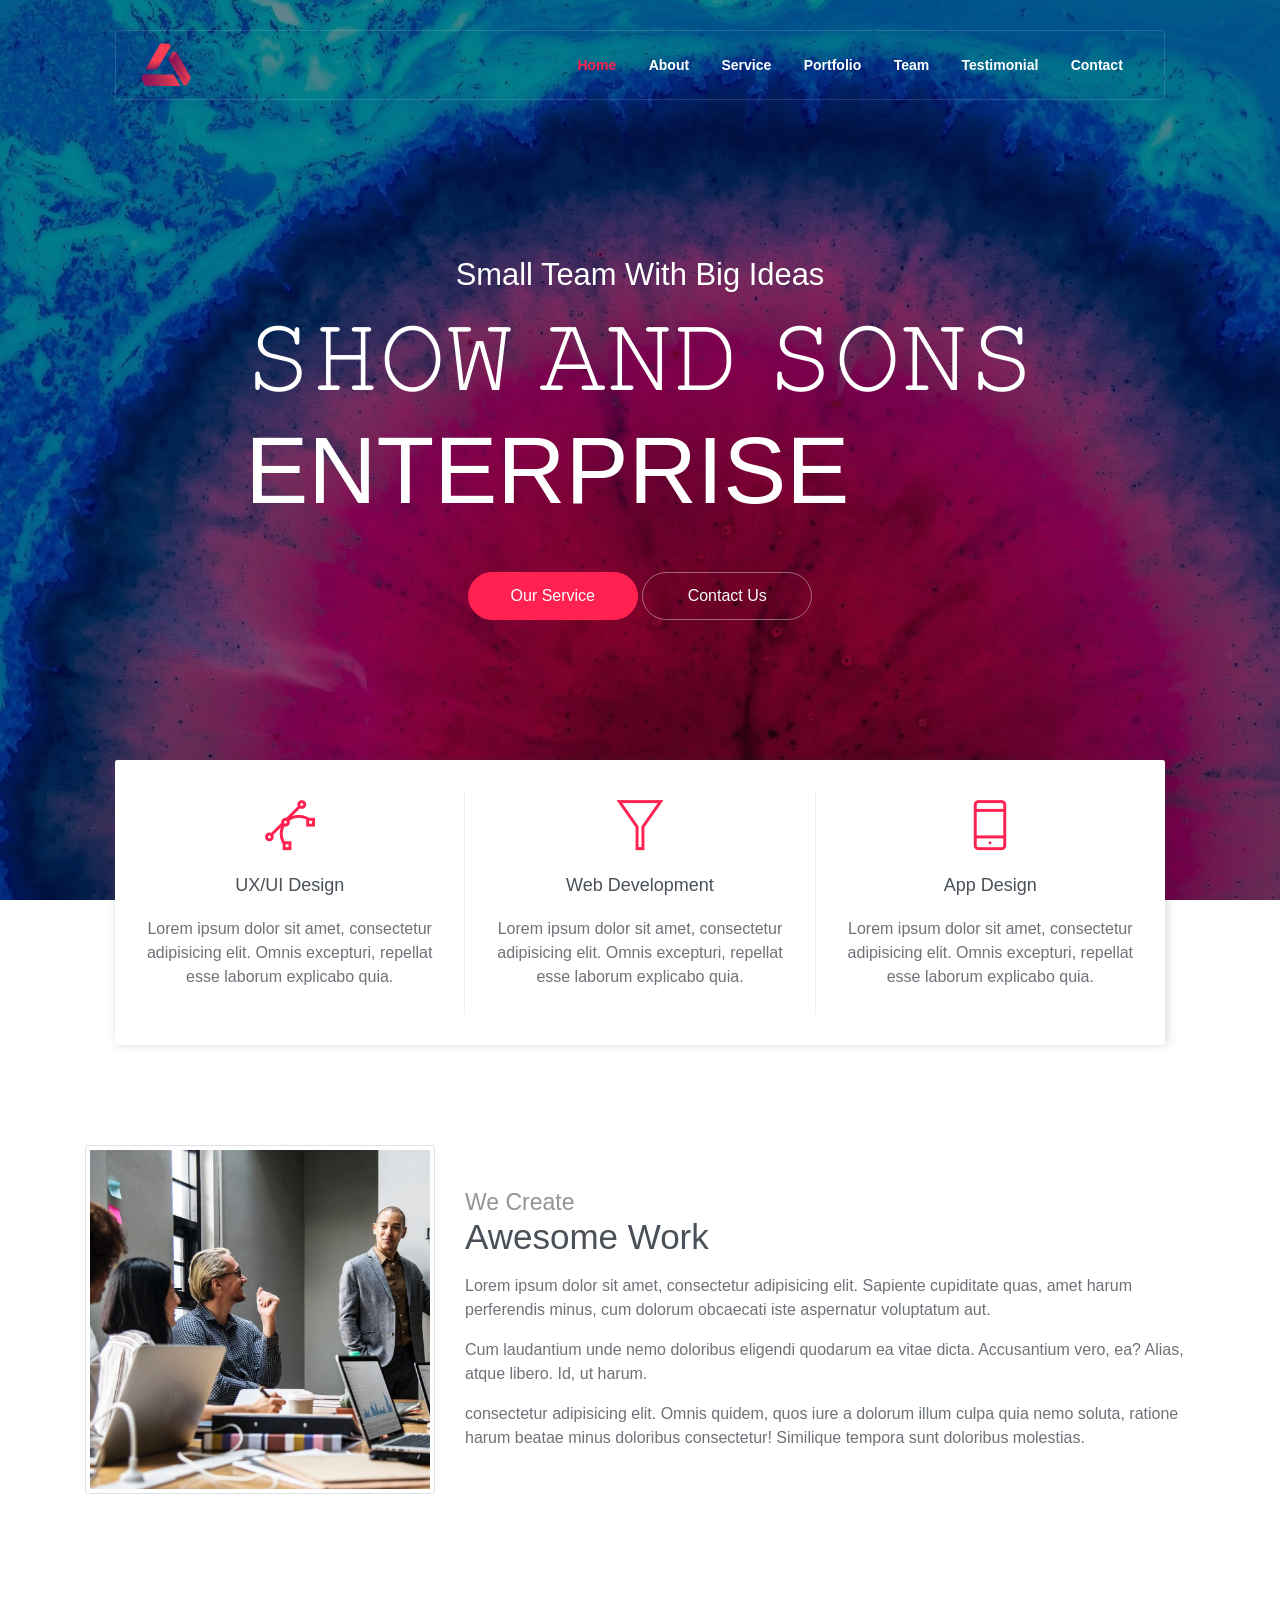
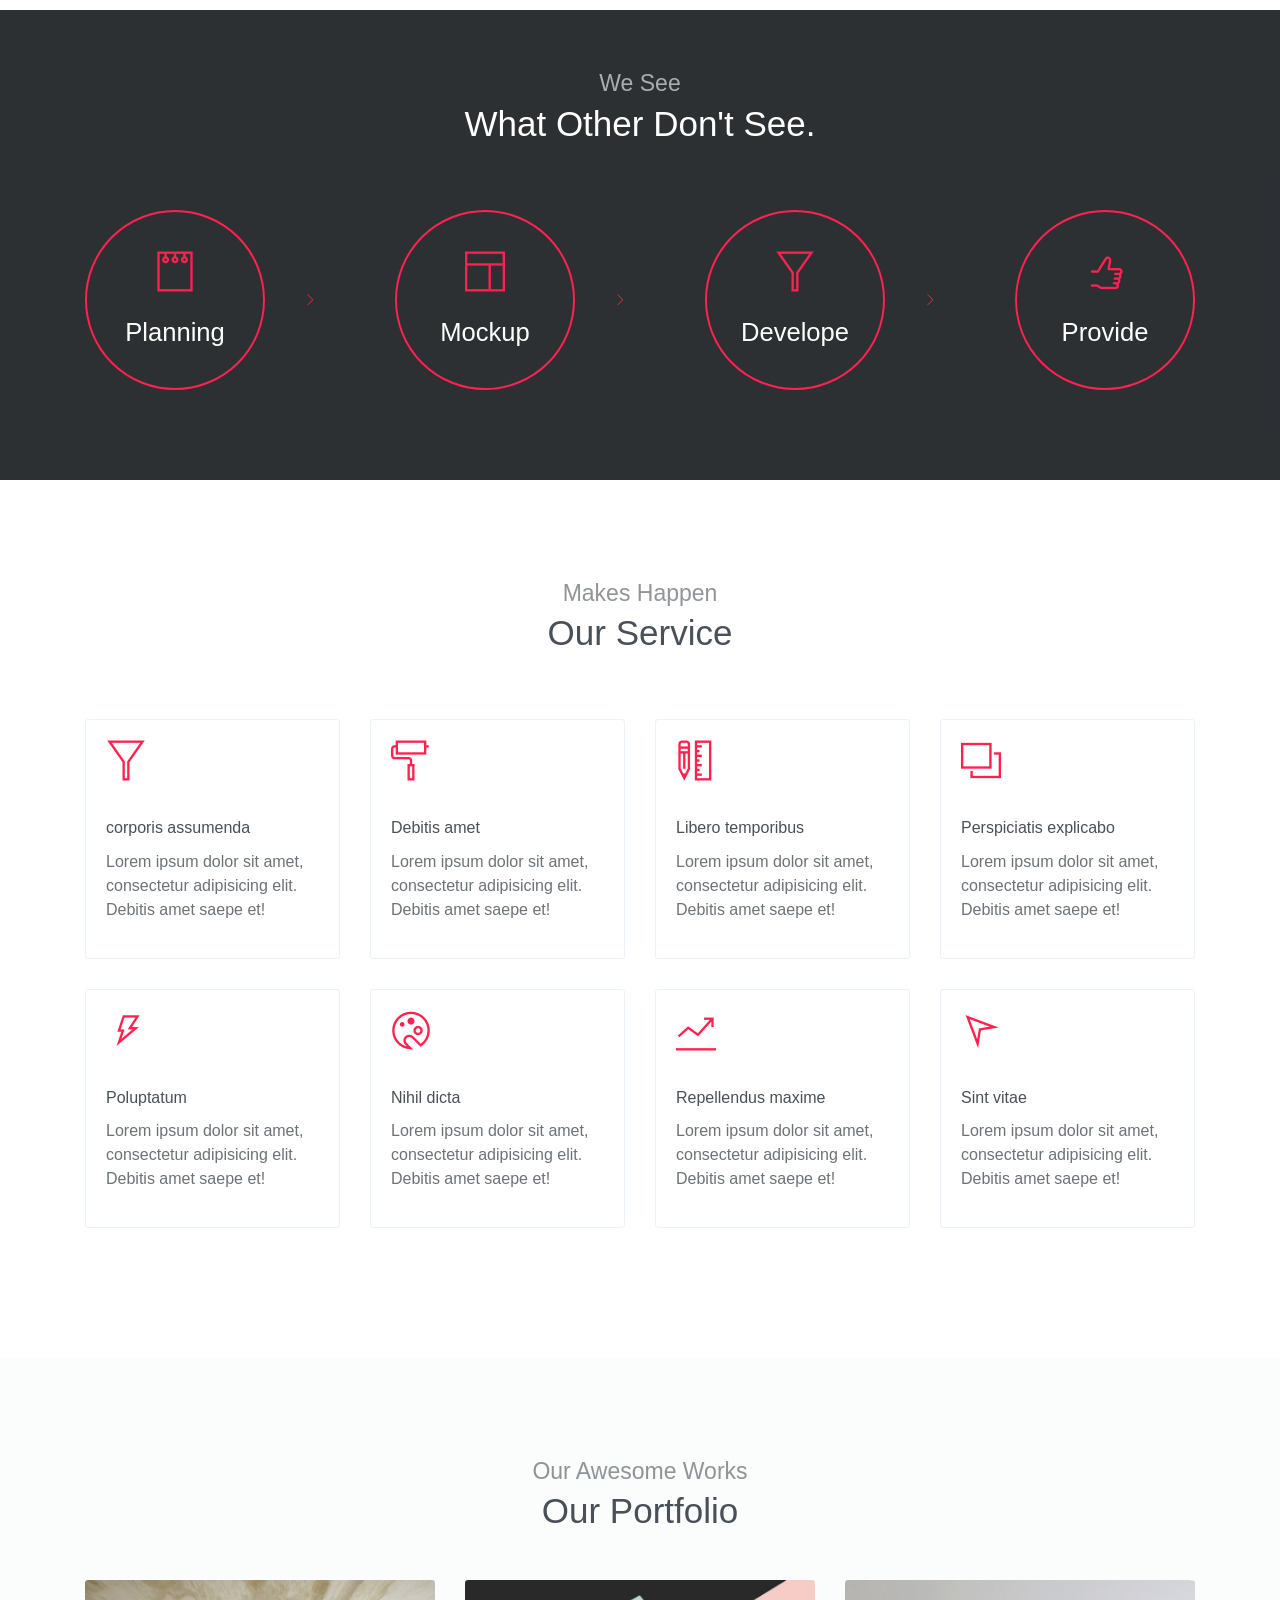
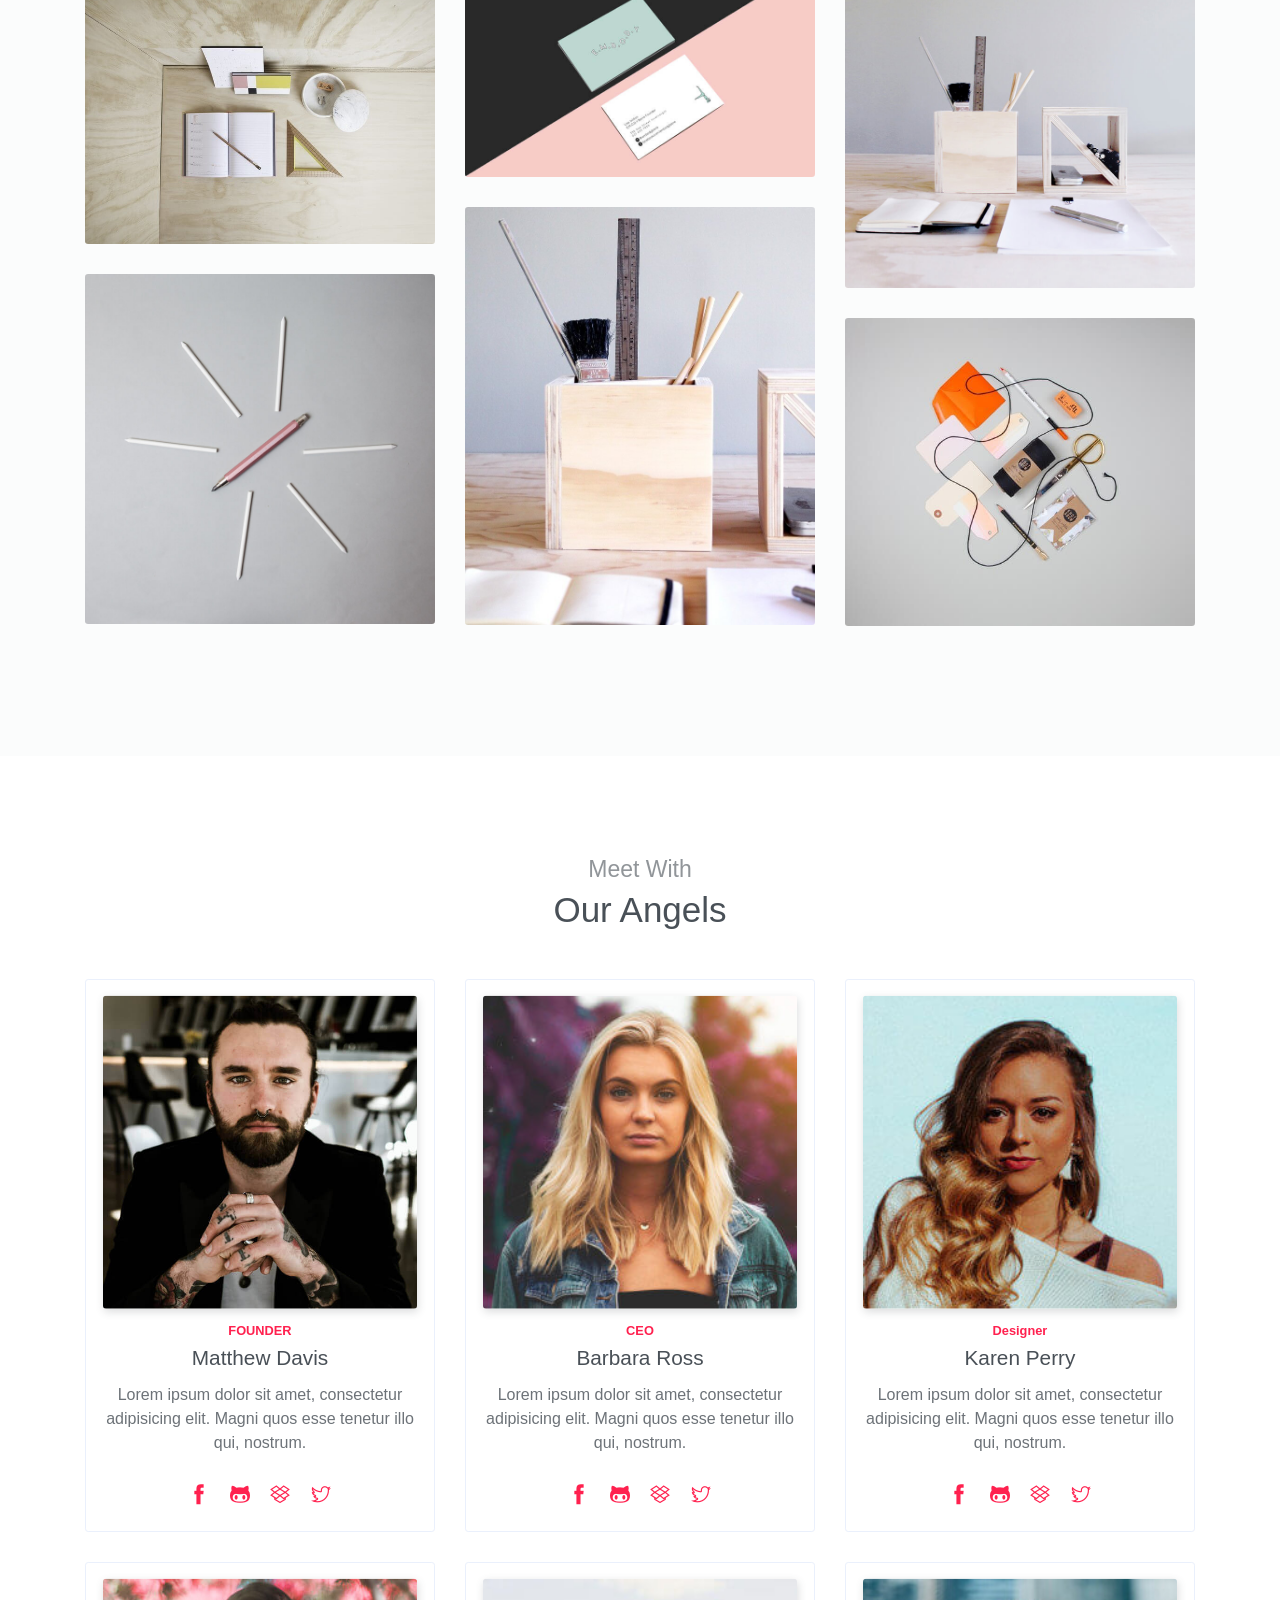
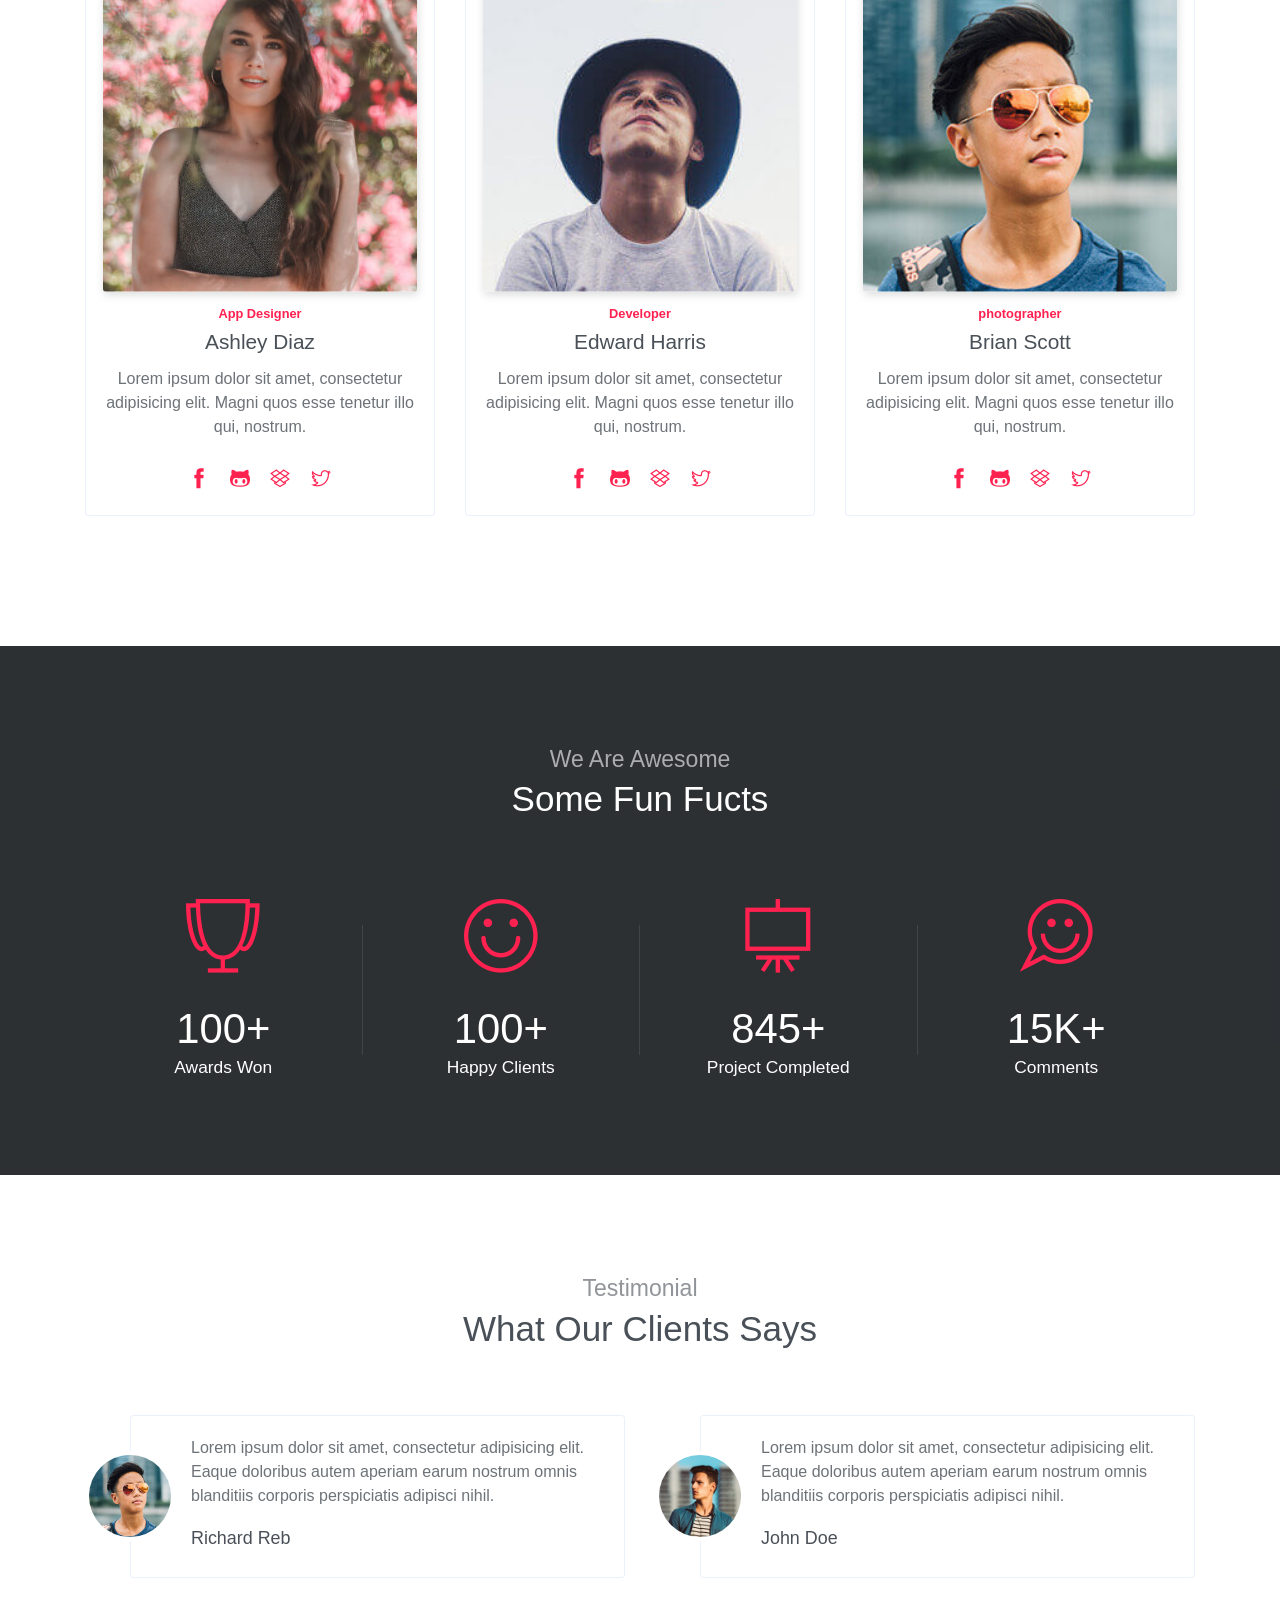
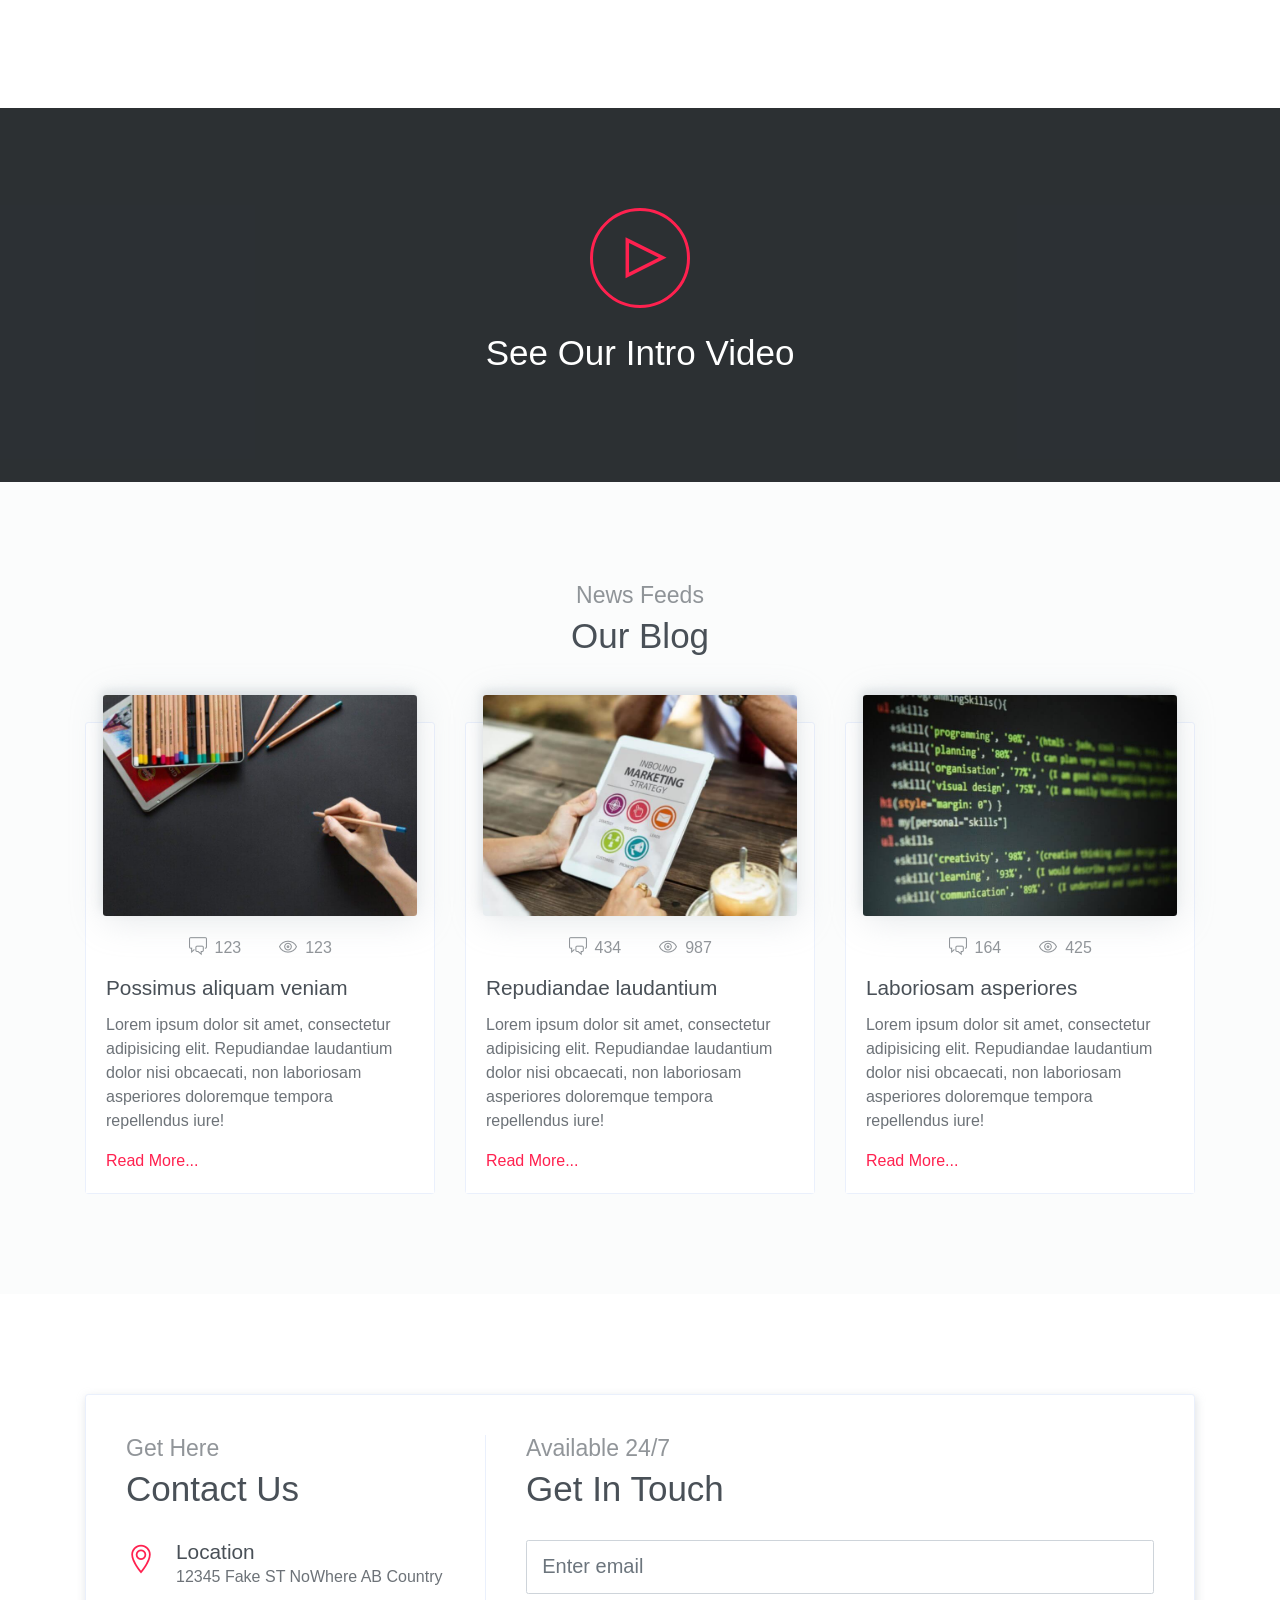
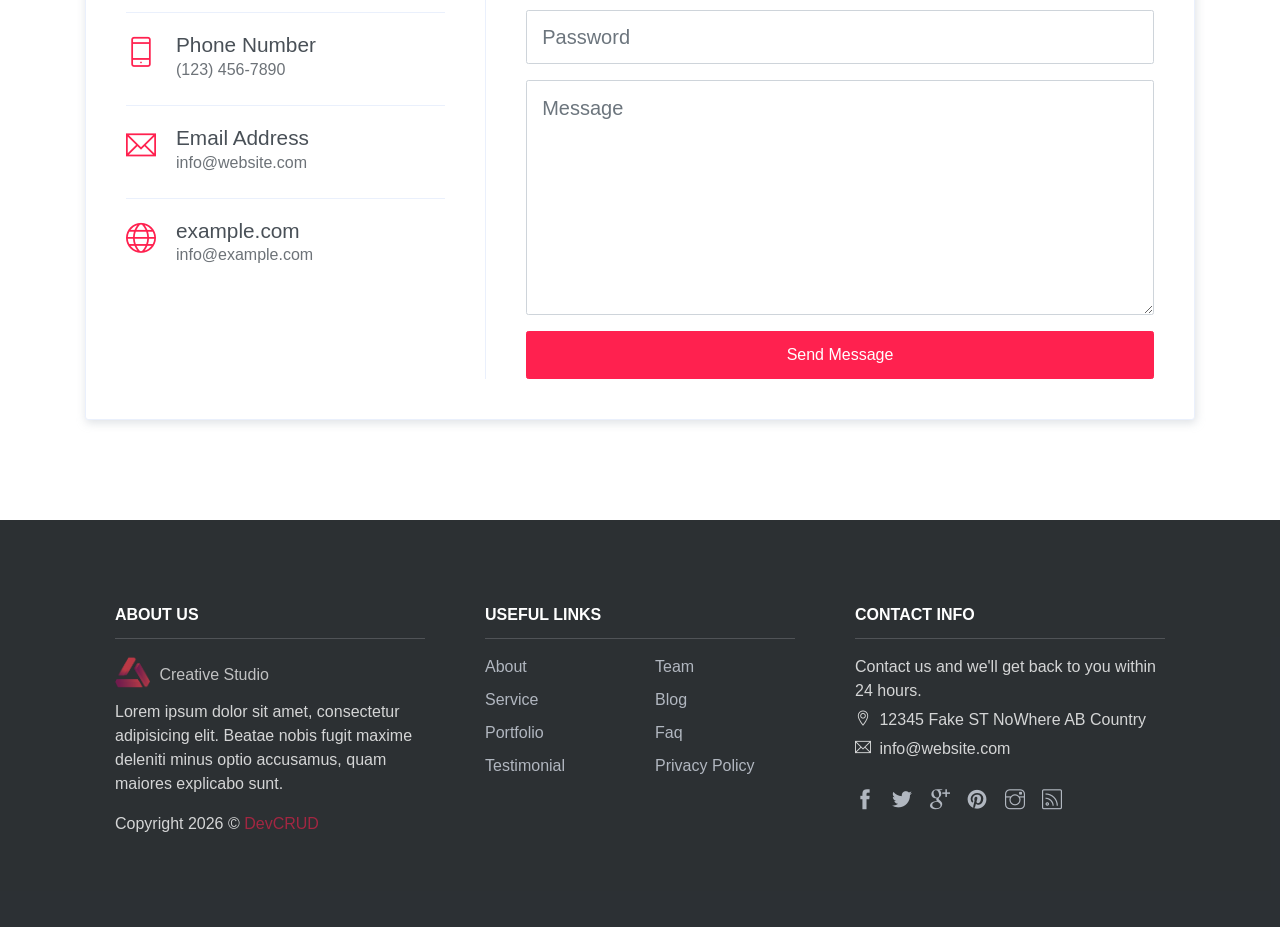
==== index.html @ 51ecdee3 "Update index.html" ====
<!DOCTYPE html>
<html lang="en">
<head>
	<meta charset="utf-8">
    <meta name="viewport" content="width=device-width, initial-scale=1, shrink-to-fit=no">
    <meta name="description" content="Start your development with Creative Studio landing page.">
    <meta name="author" content="Devcrud">
    <title>SHOW & SONS ENTERPRISE</title>

    <!-- font icons -->
    <link rel="stylesheet" href="assets/vendors/themify-icons/css/themify-icons.css">

    <!-- Bootstrap + Creative Studio main styles -->
	<link rel="stylesheet" href="assets/css/creative-studio.css">

</head>
<body data-spy="scroll" data-target=".navbar" data-offset="40" id="home">
    
    <!-- Page Navigation -->
    <nav class="navbar custom-navbar navbar-expand-lg navbar-dark" data-spy="affix" data-offset-top="20">
        <div class="container">
            <a class="navbar-brand" href="#">
                <img src="assets/imgs/logo.png" alt="Download free bootstrap 4 landing page, free boootstrap 4 templates, Download free bootstrap 4.1 landing page, free boootstrap 4.1.1 templates, Creative studio Landing page">
            </a>
            <button class="navbar-toggler" type="button" data-toggle="collapse" data-target="#navbarSupportedContent" aria-controls="navbarSupportedContent" aria-expanded="false" aria-label="Toggle navigation">
                <span></span>
            </button>

            <div class="collapse navbar-collapse" id="navbarSupportedContent">
                <ul class="navbar-nav ml-auto">
                    <li class="nav-item">
                        <a class="nav-link" href="#home">Home</a>
                    </li>
                    <li class="nav-item">
                        <a class="nav-link" href="#about">About</a>
                    </li>
                    <li class="nav-item">
                        <a class="nav-link" href="#service">Service</a>
                    </li>
                    <li class="nav-item">
                        <a class="nav-link" href="#portfolio">Portfolio</a>
                    </li>
                    <li class="nav-item">
                        <a class="nav-link" href="#team">Team</a>
                    </li>
                    <li class="nav-item">
                        <a class="nav-link" href="#testimonial">Testimonial</a>
                    </li>
                    <!-- <li class="nav-item">
                        <a class="nav-link" href="#blog">Blog</a>
                    </li>
                    <li class="nav-item"> -->
                        <a class="nav-link" href="#contact">Contact</a>
                    </li>
                   <!---  <li class="nav-item">
                        <a class="nav-link btn btn-primary btn-sm ml-lg-3" href="components.html">Components</a>
                    </li> -->
                </ul>
            </div>
        </div>
    </nav>
    <!-- End Of Page Navigation -->

    <!-- Page Header -->
    <header class="header">
        <div class="overlay">
            <h6 class="subtitle">Small Team With Big Ideas</h6>
            <h1 class="title">𝚂𝙷𝙾𝚆 𝙰𝙽𝙳 𝚂𝙾𝙽𝚂</BR>ENTERPRISE</h1>
            <div class="buttons text-center">
                <a href="#service" class="btn btn-primary rounded w-lg btn-lg my-1">Our Service</a>
                <a href="#contact" class="btn btn-outline-light rounded w-lg btn-lg my-1">Contact Us</a>
            </div>              
        </div>      
    </header>
    <!-- End Of Page Header -->

    <!-- Box -->
    <div class="box text-center">
        <div class="box-item">
            <i class="ti-vector"></i>
            <h6 class="box-title">UX/UI Design</h6>
            <p>Lorem ipsum dolor sit amet, consectetur adipisicing elit. Omnis excepturi, repellat esse laborum explicabo quia.</p>
        </div>
        <div class="box-item">
            <i class="ti-filter"></i>
            <h6 class="box-title">Web Development</h6>
            <p>Lorem ipsum dolor sit amet, consectetur adipisicing elit. Omnis excepturi, repellat esse laborum explicabo quia.</p>
        </div>
        <div class="box-item">
            <i class="ti-mobile"></i>
            <h6 class="box-title">App Design</h6>
            <p>Lorem ipsum dolor sit amet, consectetur adipisicing elit. Omnis excepturi, repellat esse laborum explicabo quia.</p>
        </div>
    </div>
    <!-- End of Box -->

    <!-- About Section -->
    <section id="about">
        <div class="container">
            <div class="row align-items-center">
                <div class="col-md-5 col-lg-4">
                    <img src="assets/imgs/about.jpg" alt="Download free bootstrap 4 landing page, free boootstrap 4 templates, Download free bootstrap 4.1 landing page, free boootstrap 4.1.1 templates, Creative studio Landing page" class="w-100 img-thumbnail mb-3">
                </div>
                <div class="col-md-7 col-lg-8">
                    <h6 class="section-subtitle mb-0">We Create</h6>
                    <h6 class="section-title mb-3">Awesome Work</h6>
                    <p>Lorem ipsum dolor sit amet, consectetur adipisicing elit. Sapiente cupiditate quas, amet harum perferendis minus, cum dolorum obcaecati iste aspernatur voluptatum aut.</p>
                    <p>Cum laudantium unde nemo doloribus eligendi quodarum ea vitae dicta. Accusantium vero, ea? Alias, atque libero. Id, ut harum. </p>
                    <p>consectetur adipisicing elit. Omnis quidem, quos iure a dolorum illum culpa quia nemo soluta, ratione harum beatae minus doloribus consectetur! Similique tempora sunt doloribus molestias.</p>
                </div>
            </div>
        </div>
    </section>
    <!-- End of About Section -->

    <!-- About Section with bg -->
    <section class="has-bg-img py-md">
        <div class="container text-center">
            <h6 class="section-subtitle">We See</h6>
            <h6 class="section-title mb-6">What Other Don't See.</h6>
            <div class="widget mb-4">
                <div class="widget-item">
                    <i class="ti-notepad"></i>
                    <h4>Planning</h4>
                </div>
                <div class="widget-item">
                    <i class="ti-layout"></i>
                    <h4>Mockup</h4>
                </div>
                <div class="widget-item">
                    <i class="ti-filter"></i>
                    <h4>Develope</h4>
                </div>
                <div class="widget-item">
                    <i class="ti-thumb-up"></i>
                    <h4>Provide</h4>
                </div>
            </div>
        </div>
    </section>
    <!-- End Of About Sectoin -->

    <!-- Service Section -->
    <section id="service">
        <div class="container">
            <h6 class="section-subtitle text-center">Makes Happen</h6>
            <h5 class="section-title text-center mb-6">Our Service</h5> 
            <div class="row">
                <div class="col-sm-4 col-md-3">
                    <div class="card mb-4">
                        <div class="card-body">
                            <h2 class="mb-4"><i class="ti-filter text-primary"></i></h2>
                            <h6 class="card-title">corporis assumenda</h6>
                            <p>Lorem ipsum dolor sit amet, consectetur adipisicing elit. Debitis amet saepe et!</p>
                        </div>
                    </div>
                </div>
                <div class="col-sm-4 col-md-3">
                    <div class="card mb-4">
                        <div class="card-body">
                            <h2 class="mb-4"><i class="ti-paint-roller text-primary"></i></h2>
                            <h6 class="card-title">Debitis amet</h6>
                            <p>Lorem ipsum dolor sit amet, consectetur adipisicing elit. Debitis amet saepe et!</p>
                        </div>
                    </div>
                </div>
                <div class="col-sm-4 col-md-3">
                    <div class="card mb-4">
                        <div class="card-body">
                            <h2 class="mb-4"><i class="ti-ruler-pencil text-primary"></i></h2>
                            <h6 class="card-title">Libero temporibus</h6>
                            <p>Lorem ipsum dolor sit amet, consectetur adipisicing elit. Debitis amet saepe et!</p>
                        </div>
                    </div>
                </div>
                <div class="col-sm-4 col-md-3">
                    <div class="card mb-4">
                        <div class="card-body">
                            <h2 class="mb-4"><i class="ti-layers text-primary"></i></h2>
                            <h6 class="card-title">Perspiciatis explicabo</h6>
                            <p>Lorem ipsum dolor sit amet, consectetur adipisicing elit. Debitis amet saepe et!</p>
                        </div>
                    </div>
                </div>
                <div class="col-sm-4 col-md-3">
                    <div class="card mb-4">
                        <div class="card-body">
                            <h2 class="mb-4"><i class="ti-bolt text-primary"></i></h2>
                            <h6 class="card-title">Poluptatum</h6>
                            <p>Lorem ipsum dolor sit amet, consectetur adipisicing elit. Debitis amet saepe et!</p>
                        </div>
                    </div>
                </div>
                <div class="col-sm-4 col-md-3">
                    <div class="card mb-4">
                        <div class="card-body">
                            <h2 class="mb-4"><i class="ti-palette text-primary"></i></h2>
                            <h6 class="card-title">Nihil dicta</h6>
                            <p>Lorem ipsum dolor sit amet, consectetur adipisicing elit. Debitis amet saepe et!</p>
                        </div>
                    </div>
                </div>
                <div class="col-sm-4 col-md-3">
                    <div class="card mb-4">
                        <div class="card-body">
                            <h2 class="mb-4"><i class="ti-stats-up text-primary"></i></h2>
                            <h6 class="card-title">Repellendus maxime</h6>
                            <p>Lorem ipsum dolor sit amet, consectetur adipisicing elit. Debitis amet saepe et!</p>
                        </div>
                    </div>
                </div>
                <div class="col-sm-4 col-md-3">
                    <div class="card mb-4">
                        <div class="card-body">
                            <h2 class="mb-4"><i class="ti-location-arrow text-primary"></i></h2>
                            <h6 class="card-title">Sint vitae</h6>
                            <p>Lorem ipsum dolor sit amet, consectetur adipisicing elit. Debitis amet saepe et!</p>
                        </div>
                    </div>
                </div>

            </div>  
        </div>
    </section>
    <!-- End of Service Section -->

    <!-- Portfolio section -->
    <section id="portfolio">
        <div class="container text-center">
            <h6 class="section-subtitle">Our Awesome Works</h6>
            <h6 class="section-title mb-5">Our Portfolio</h6>
            <div class="row">
                <div class="col-sm-4">
                    <div class="img-wrapper">
                        <img src="assets/imgs/folio-1.jpg" alt="Download free bootstrap 4 landing page, free boootstrap 4 templates, Download free bootstrap 4.1 landing page, free boootstrap 4.1.1 templates, Creative studio Landing page">
                        <div class="overlay">
                            <div class="overlay-infos">
                                <h5>Project Title</h5>
                                <a href="javascript:void(0)"><i class="ti-zoom-in"></i></a>
                                <a href="javascript:void(0)"><i class="ti-link"></i></a>
                            </div>  
                        </div>
                    </div>
                    <div class="img-wrapper">
                        <img src="assets/imgs/folio-2.jpg" alt="Download free bootstrap 4 landing page, free boootstrap 4 templates, Download free bootstrap 4.1 landing page, free boootstrap 4.1.1 templates, Creative studio Landing page">
                        <div class="overlay">
                            <div class="overlay-infos">
                                <h5>Project Title</h5>
                                <a href="javascript:void(0)"><i class="ti-zoom-in"></i></a>
                                <a href="javascript:void(0)"><i class="ti-link"></i></a>
                            </div>                              
                        </div>
                    </div>                  
                </div>
                <div class="col-sm-4">
                    <div class="img-wrapper">
                        <img src="assets/imgs/folio-3.jpg" alt="Download free bootstrap 4 landing page, free boootstrap 4 templates, Download free bootstrap 4.1 landing page, free boootstrap 4.1.1 templates, Creative studio Landing page">
                        <div class="overlay">
                            <div class="overlay-infos">
                                <h5>Project Title</h5>
                                <a href="javascript:void(0)"><i class="ti-zoom-in"></i></a>
                                <a href="javascript:void(0)"><i class="ti-link"></i></a>
                            </div>  
                        </div>
                    </div>
                    <div class="img-wrapper">
                        <img src="assets/imgs/folio-4.jpg" alt="Download free bootstrap 4 landing page, free boootstrap 4 templates, Download free bootstrap 4.1 landing page, free boootstrap 4.1.1 templates, Creative studio Landing page">
                        <div class="overlay">
                            <div class="overlay-infos">
                                <h5>Project Title</h5>
                                <a href="javascript:void(0)"><i class="ti-zoom-in"></i></a>
                                <a href="javascript:void(0)"><i class="ti-link"></i></a>
                            </div>                              
                        </div>
                    </div>                  
                </div>
                <div class="col-sm-4">
                    <div class="img-wrapper">
                        <img src="assets/imgs/folio-5.jpg" alt="Download free bootstrap 4 landing page, free boootstrap 4 templates, Download free bootstrap 4.1 landing page, free boootstrap 4.1.1 templates, Creative studio Landing page">
                        <div class="overlay">
                            <div class="overlay-infos">
                                <h5>Project Title</h5>
                                <a href="javascript:void(0)"><i class="ti-zoom-in"></i></a>
                                <a href="javascript:void(0)"><i class="ti-link"></i></a>
                            </div>  
                        </div>
                    </div>
                    <div class="img-wrapper">
                        <img src="assets/imgs/folio-6.jpg" alt="Download free bootstrap 4 landing page, free boootstrap 4 templates, Download free bootstrap 4.1 landing page, free boootstrap 4.1.1 templates, Creative studio Landing page">
                        <div class="overlay">
                            <div class="overlay-infos">
                                <h5>Project Title</h5>
                                <a href="javascript:void(0)"><i class="ti-zoom-in"></i></a>
                                <a href="javascript:void(0)"><i class="ti-link"></i></a>
                            </div>                              
                        </div>
                    </div>                  
                </div>
            </div>
        </div>
    </section>
    <!-- End of portfolio section -->

    <!-- Team Section -->
    <section id="team">
        <div class="container">
            <h6 class="section-subtitle text-center">Meet With</h6>
            <h6 class="section-title mb-5 text-center">Our Angels</h6>
            <div class="row">
                <div class="col-sm-6 col-md-4">
                    <div class="card text-center mb-4">
                        <img class="card-img-top inset" src="assets/imgs/avatar.jpg">
                        <div class="card-body">
                            <h6 class="small text-primary font-weight-bold">FOUNDER</h6>
                            <h5 class="card-title">Matthew Davis</h5>
                            <p>Lorem ipsum dolor sit amet, consectetur adipisicing elit. Magni quos esse tenetur illo qui, nostrum.</p>
                            <div class="socials">
                                <a href="javascript:void(0)"><i class="ti-facebook"></i> </a>
                                <a href="javascript:void(0)"><i class="ti-github"></i></a>
                                <a href="javascript:void(0)"><i class="ti-dropbox"></i></a>
                                <a href="javascript:void(0)"><i class="ti-twitter"></i></a>
                            </div>
                        </div>
                    </div>
                </div>
                <div class="col-sm-6 col-md-4">
                    <div class="card text-center mb-4">
                        <img class="card-img-top inset" src="assets/imgs/avatar-1.jpg">
                        <div class="card-body">
                            <h6 class="small text-primary font-weight-bold">CEO</h6>
                            <h5 class="card-title">Barbara Ross</h5>
                            <p>Lorem ipsum dolor sit amet, consectetur adipisicing elit. Magni quos esse tenetur illo qui, nostrum.</p>
                            <div class="socials">
                                <a href="javascript:void(0)"><i class="ti-facebook"></i> </a>
                                <a href="javascript:void(0)"><i class="ti-github"></i></a>
                                <a href="javascript:void(0)"><i class="ti-dropbox"></i></a>
                                <a href="javascript:void(0)"><i class="ti-twitter"></i></a>
                            </div>
                        </div>
                    </div>
                </div>
                <div class="col-sm-6 col-md-4">
                    <div class="card text-center mb-4">
                        <img class="card-img-top inset" src="assets/imgs/avatar-2.jpg">
                        <div class="card-body">
                            <h6 class="small text-primary font-weight-bold">Designer</h6>
                            <h5 class="card-title">Karen Perry</h5>
                            <p>Lorem ipsum dolor sit amet, consectetur adipisicing elit. Magni quos esse tenetur illo qui, nostrum.</p>
                            <div class="socials">
                                <a href="javascript:void(0)"><i class="ti-facebook"></i> </a>
                                <a href="javascript:void(0)"><i class="ti-github"></i></a>
                                <a href="javascript:void(0)"><i class="ti-dropbox"></i></a>
                                <a href="javascript:void(0)"><i class="ti-twitter"></i></a>
                            </div>
                        </div>
                    </div>
                </div>
                <div class="col-sm-6 col-md-4">
                    <div class="card text-center mb-4">
                        <img class="card-img-top inset" src="assets/imgs/avatar-3.jpg">
                        <div class="card-body">
                            <h6 class="small text-primary font-weight-bold">App Designer</h6>
                            <h5 class="card-title">Ashley Diaz</h5>
                            <p>Lorem ipsum dolor sit amet, consectetur adipisicing elit. Magni quos esse tenetur illo qui, nostrum.</p>
                            <div class="socials">
                                <a href="javascript:void(0)"><i class="ti-facebook"></i> </a>
                                <a href="javascript:void(0)"><i class="ti-github"></i></a>
                                <a href="javascript:void(0)"><i class="ti-dropbox"></i></a>
                                <a href="javascript:void(0)"><i class="ti-twitter"></i></a>
                            </div>
                        </div>
                    </div>
                </div>
                <div class="col-sm-6 col-md-4">
                    <div class="card text-center mb-4">
                        <img class="card-img-top inset" src="assets/imgs/avatar-4.jpg">
                        <div class="card-body">
                            <h6 class="small text-primary font-weight-bold">Developer</h6>
                            <h5 class="card-title">Edward Harris</h5>
                            <p>Lorem ipsum dolor sit amet, consectetur adipisicing elit. Magni quos esse tenetur illo qui, nostrum.</p>
                            <div class="socials">
                                <a href="javascript:void(0)"><i class="ti-facebook"></i> </a>
                                <a href="javascript:void(0)"><i class="ti-github"></i></a>
                                <a href="javascript:void(0)"><i class="ti-dropbox"></i></a>
                                <a href="javascript:void(0)"><i class="ti-twitter"></i></a>
                            </div>
                        </div>
                    </div>
                </div>
                <div class="col-sm-6 col-md-4">
                    <div class="card text-center mb-4">
                        <img class="card-img-top inset" src="assets/imgs/avatar-5.jpg">
                        <div class="card-body">
                            <h6 class="small text-primary font-weight-bold">photographer</h6>
                            <h5 class="card-title">Brian Scott</h5>
                            <p>Lorem ipsum dolor sit amet, consectetur adipisicing elit. Magni quos esse tenetur illo qui, nostrum.</p>
                            <div class="socials">
                                <a href="javascript:void(0)"><i class="ti-facebook"></i> </a>
                                <a href="javascript:void(0)"><i class="ti-github"></i></a>
                                <a href="javascript:void(0)"><i class="ti-dropbox"></i></a>
                                <a href="javascript:void(0)"><i class="ti-twitter"></i></a>
                            </div>
                        </div>
                    </div>
                </div>

            </div>
        </div>
    </section>
    <!-- End of Team Sectoin -->

    <!-- Fatcs Section -->
    <section class="has-bg-img bg-img-2">
        <div class="container text-center">
            <h6 class="section-subtitle">We Are Awesome</h6>
            <h6 class="section-title mb-6">Some Fun Fucts</h6>
                <div class="widget-2">
                    <div class="widget-item">
                        <i class="ti-cup"></i>
                        <h6 class="title">100+</h6>
                        <div class="subtitle">Awards Won</div>
                    </div>
                    <div class="widget-item">
                        <i class="ti-face-smile"></i>
                        <h6 class="title">100+</h6>
                        <div class="subtitle">Happy Clients</div>
                    </div>
                    <div class="widget-item">
                        <i class="ti-blackboard"></i>
                        <h6 class="title">845+</h6>
                        <div class="subtitle">Project Completed</div>
                    </div>
                    <div class="widget-item">
                        <i class="ti-comments-smiley"></i>
                        <h6 class="title">15K+</h6>
                        <div class="subtitle">Comments</div>
                    </div>
                </div>
        </div>
    </section>

    <!-- Testimonial Section -->
    <section id="testimonial">
        <div class="container">
            <h6 class="section-subtitle text-center">Testimonial</h6>
            <h6 class="section-title text-center mb-6">What Our Clients Says</h6>
            <div class="row">
                <div class="col-md-6">
                    <div class="testimonial-wrapper">
                        <div class="img-holder">
                            <img src="assets/imgs/avatar-5.jpg" alt="Download free bootstrap 4 landing page, free boootstrap 4 templates, Download free bootstrap 4.1 landing page, free boootstrap 4.1.1 templates, Creative studio Landing page">                     
                        </div>
                        <div class="body">
                            <p class="subtitle">Lorem ipsum dolor sit amet, consectetur adipisicing elit. Eaque doloribus autem aperiam earum nostrum omnis blanditiis corporis perspiciatis adipisci nihil.</p>
                            <h6 class="title">Richard Reb</h6>
                        </div>
                    </div>
                </div>
                <div class="col-md-6">
                    <div class="testimonial-wrapper">
                        <div class="img-holder">
                            <img src="assets/imgs/avatar-6.jpg" alt="Download free bootstrap 4 landing page, free boootstrap 4 templates, Download free bootstrap 4.1 landing page, free boootstrap 4.1.1 templates, Creative studio Landing page">                     
                        </div>
                        <div class="body">
                            <p class="subtitle">Lorem ipsum dolor sit amet, consectetur adipisicing elit. Eaque doloribus autem aperiam earum nostrum omnis blanditiis corporis perspiciatis adipisci nihil.</p>
                            <h6 class="title">John Doe</h6>
                        </div>
                    </div>
                </div>
            </div>
        </div>
    </section>
    <!-- End of Testimonial Section -->

    <!-- Video Section -->
    <section class="has-bg-img py-lg">
        <div class="container text-center">

            <!-- Button trigger modal -->
            <button type="button" class="btn btn-outline-primary play-control" data-toggle="modal" data-target="#exampleModalCenter">
              <i class="ti-control-play" ></i>
            </button>
            <h6 class="section-title mt-4">See Our Intro Video</h6>

        </div>
    </section>
    <!-- End of Video Section -->

    <!-- Modal -->
    <div class="modal fade" id="exampleModalCenter" tabindex="-1" role="dialog" aria-labelledby="exampleModalCenterTitle" aria-hidden="true">
        <div class="modal-dialog modal-lg modal-dialog-centered" role="document">
            <div class="modal-content">
                <iframe width="100%" height="475" src="https://www.youtube.com/embed/TP4THzsAa3M" frameborder="0" allowfullscreen></iframe>
            </div>
        </div>
    </div>
    <!-- end of modal -->

    <!-- Blog Section -->
    <section id="blog">
        <div class="container">
            <h6 class="section-subtitle text-center">News Feeds</h6>
            <h6 class="section-title mb-6 text-center">Our Blog</h6>

            <div class="row">
                <div class="col-md-4">
                    <div class="card blog-post my-4 my-sm-5 my-md-0">
                        <img src="assets/imgs/blog-1.jpg" alt="Download free bootstrap 4 landing page, free boootstrap 4 templates, Download free bootstrap 4.1 landing page, free boootstrap 4.1.1 templates, Creative studio Landing page">
                        <div class="card-body">
                            <div class="details mb-3">
                                <a href="javascript:void(0)"><i class="ti-comments"></i> 123</a>
                                <a href="javascript:void(0)"><i class="ti-eye"></i> 123</a>
                            </div>
                            <h5 class="card-title">Possimus aliquam veniam</h5>
                            <p>Lorem ipsum dolor sit amet, consectetur adipisicing elit. Repudiandae laudantium dolor nisi obcaecati, non laboriosam asperiores doloremque tempora repellendus iure!</p>
                            <a href="javascript:void(0)" class="d-block mt-3">Read More...</a>
                        </div>
                    </div>
                </div>
                <div class="col-md-4">
                    <div class="card blog-post my-4 my-sm-5 my-md-0">
                        <img src="assets/imgs/blog-2.jpg" alt="Download free bootstrap 4 landing page, free boootstrap 4 templates, Download free bootstrap 4.1 landing page, free boootstrap 4.1.1 templates, Creative studio Landing page">
                        <div class="card-body">
                            <div class="details mb-3">
                                <a href="javascript:void(0)"><i class="ti-comments"></i> 434</a>
                                <a href="javascript:void(0)"><i class="ti-eye"></i> 987</a>
                            </div>
                            <h5 class="card-title">Repudiandae laudantium</h5>
                            <p>Lorem ipsum dolor sit amet, consectetur adipisicing elit. Repudiandae laudantium dolor nisi obcaecati, non laboriosam asperiores doloremque tempora repellendus iure!</p>
                            <a href="javascript:void(0)" class="d-block mt-3">Read More...</a>
                        </div>
                    </div>
                </div>
                <div class="col-md-4">
                    <div class="card blog-post my-4 my-sm-5 my-md-0">
                        <img src="assets/imgs/blog-3.jpg" alt="Download free bootstrap 4 landing page, free boootstrap 4 templates, Download free bootstrap 4.1 landing page, free boootstrap 4.1.1 templates, Creative studio Landing page">
                        <div class="card-body">
                            <div class="details mb-3">
                                <a href="javascript:void(0)"><i class="ti-comments"></i> 164</a>
                                <a href="javascript:void(0)"><i class="ti-eye"></i> 425</a>
                            </div>
                            <h5 class="card-title">Laboriosam asperiores</h5>
                            <p>Lorem ipsum dolor sit amet, consectetur adipisicing elit. Repudiandae laudantium dolor nisi obcaecati, non laboriosam asperiores doloremque tempora repellendus iure!</p>
                            <a href="javascript:void(0)" class="d-block mt-3">Read More...</a>
                        </div>
                    </div>
                </div>
            </div>
        </div>
    </section>
    <!-- End of Blog Section -->

    <!-- Contact Section -->
    <section id="contact">
        <div class="container">
            <div class="contact-card">
                <div class="infos">
                    <h6 class="section-subtitle">Get Here</h6>
                    <h6 class="section-title mb-4">Contact Us</h6>

                    <div class="item">
                        <i class="ti-location-pin"></i>
                        <div class="">
                            <h5>Location</h5>
                            <p> 12345 Fake ST NoWhere AB Country</p>
                        </div>                          
                    </div>
                    <div class="item">
                        <i class="ti-mobile"></i>
                        <div>
                            <h5>Phone Number</h5>
                            <p>(123) 456-7890</p>
                        </div>                          
                    </div>
                    <div class="item">
                        <i class="ti-email"></i>
                        <div class="mb-0">
                            <h5>Email Address</h5>
                            <p>info@website.com</p>
                        </div>
                    </div>
                    <div class="item">
                        <i class="ti-world"></i>
                        <div class="mb-0">
                            <h5>example.com</h5>
                            <p>info@example.com</p>
                        </div>
                    </div>
                </div>
                <div class="form">
                    <h6 class="section-subtitle">Available 24/7</h6>
                    <h6 class="section-title mb-4">Get In Touch</h6>
                    <form>
                        <div class="form-group">
                            <input type="email" class="form-control form-control-lg" id="exampleInputEmail1" aria-describedby="emailHelp" placeholder="Enter email" required>
                        </div>
                        <div class="form-group">
                            <input type="password" class="form-control form-control-lg" id="exampleInputPassword1" placeholder="Password" required>
                        </div>
                        <div class="form-group">
                            <textarea name="contact-message" id="" cols="30" rows="7" class="form-control form-control-lg" placeholder="Message"></textarea>
                        </div>
                        <button type="submit" class="btn btn-primary btn-block btn-lg mt-3">Send Message</button>
                    </form>
                </div>
            </div>
        </div>
    </section>
    <!-- Contact Section -->

    <section class="has-bg-img py-0">
        <div class="container">
            <div class="footer">
                <div class="footer-lists">
                    <ul class="list">
                        <li class="list-head">
                            <h6 class="font-weight-bold">ABOUT US</h6>
                        </li>
                        <li class="list-body">
                            <a href="#" class="logo">
                                <img src="assets/imgs/logo.png" alt="Download free bootstrap 4 landing page, free boootstrap 4 templates, Download free bootstrap 4.1 landing page, free boootstrap 4.1.1 templates, Creative studio Landing page">
                                <h6>Creative Studio</h6>
                            </a>
                            <p>Lorem ipsum dolor sit amet, consectetur adipisicing elit. Beatae nobis fugit maxime deleniti minus optio accusamus, quam maiores explicabo sunt.</p> 
                            <p class="mt-3">
                                Copyright <script>document.write(new Date().getFullYear())</script> &copy; <a class="d-inline text-primary" href="http://www.devcrud.com">DevCRUD</a>
                            </p>                   
                        </li>
                    </ul>
                    <ul class="list">
                        <li class="list-head">
                            <h6 class="font-weight-bold">USEFUL LINKS</h6>
                        </li>
                        <li class="list-body">
                            <div class="row">
                                <div class="col">
                                    <a href="#about">About</a>
                                    <a href="#service">Service</a>
                                    <a href="#portfolio">Portfolio</a>
                                    <a href="#testmonail">Testimonial</a>
                                </div>
                                <div class="col">
                                    <a href="#team">Team</a>
                                    <a href="#blog">Blog</a>
                                    <a href="#">Faq</a>
                                    <a href="#">Privacy Policy</a>                  
                                </div>
                            </div>
                        </li>
                    </ul>
                    <ul class="list">
                        <li class="list-head">
                            <h6 class="font-weight-bold">CONTACT INFO</h6>
                        </li>
                        <li class="list-body">
                            <p>Contact us and we'll get back to you within 24 hours.</p>
                            <p><i class="ti-location-pin"></i> 12345 Fake ST NoWhere AB Country</p>
                            <p><i class="ti-email"></i>  info@website.com</p>
                            <div class="social-links">
                                <a href="javascript:void(0)" class="link"><i class="ti-facebook"></i></a>
                                <a href="javascript:void(0)" class="link"><i class="ti-twitter-alt"></i></a>
                                <a href="javascript:void(0)" class="link"><i class="ti-google"></i></a>
                                <a href="javascript:void(0)" class="link"><i class="ti-pinterest-alt"></i></a>
                                <a href="javascript:void(0)" class="link"><i class="ti-instagram"></i></a>
                                <a href="javascript:void(0)" class="link"><i class="ti-rss"></i></a>
                            </div>
                        </li>
                    </ul>
                </div>
            </div>    
        </div>
    </section>

    <!-- core  -->
    <script src="assets/vendors/jquery/jquery-3.4.1.js"></script>
    <script src="assets/vendors/bootstrap/bootstrap.bundle.js"></script>

    <!-- bootstrap affix -->
    <script src="assets/vendors/bootstrap/bootstrap.affix.js"></script>

    <!-- Creative Studio js -->
    <script src="assets/js/creative-studio.js"></script>

</body>
</html>
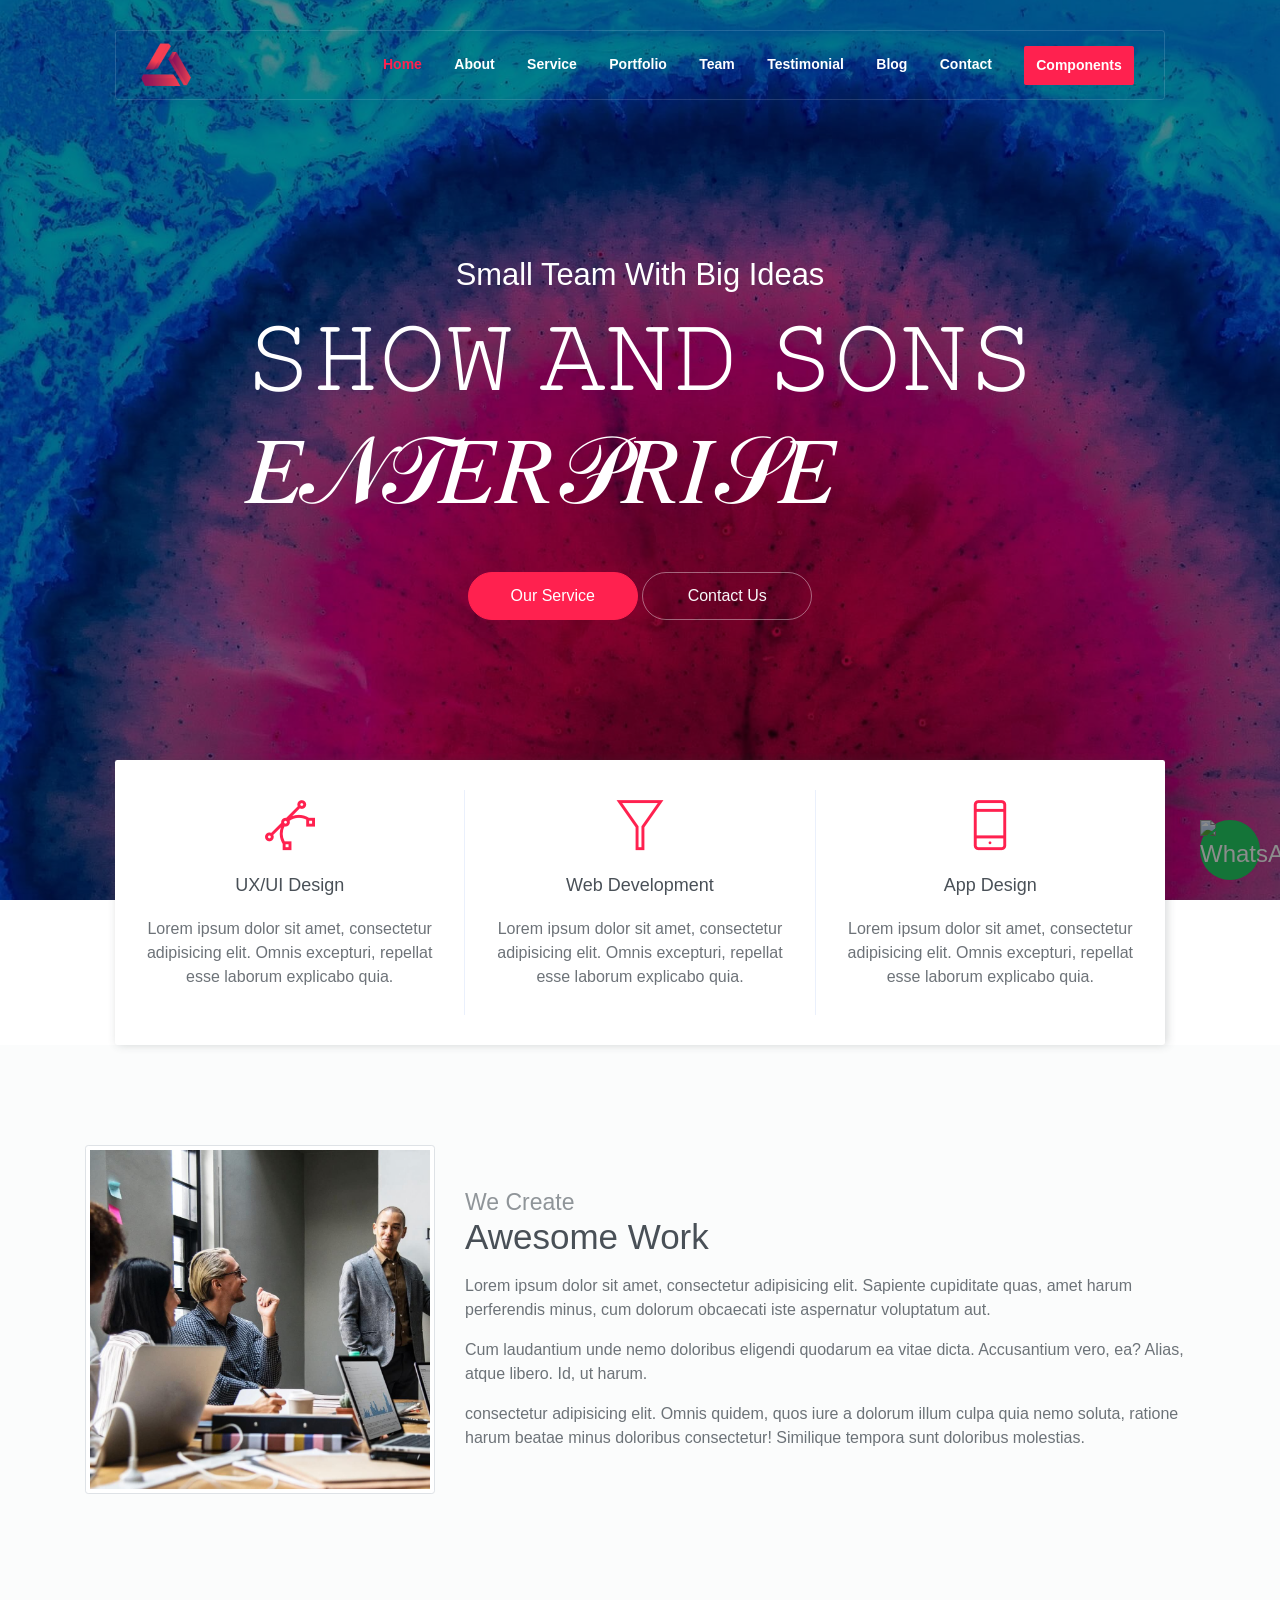
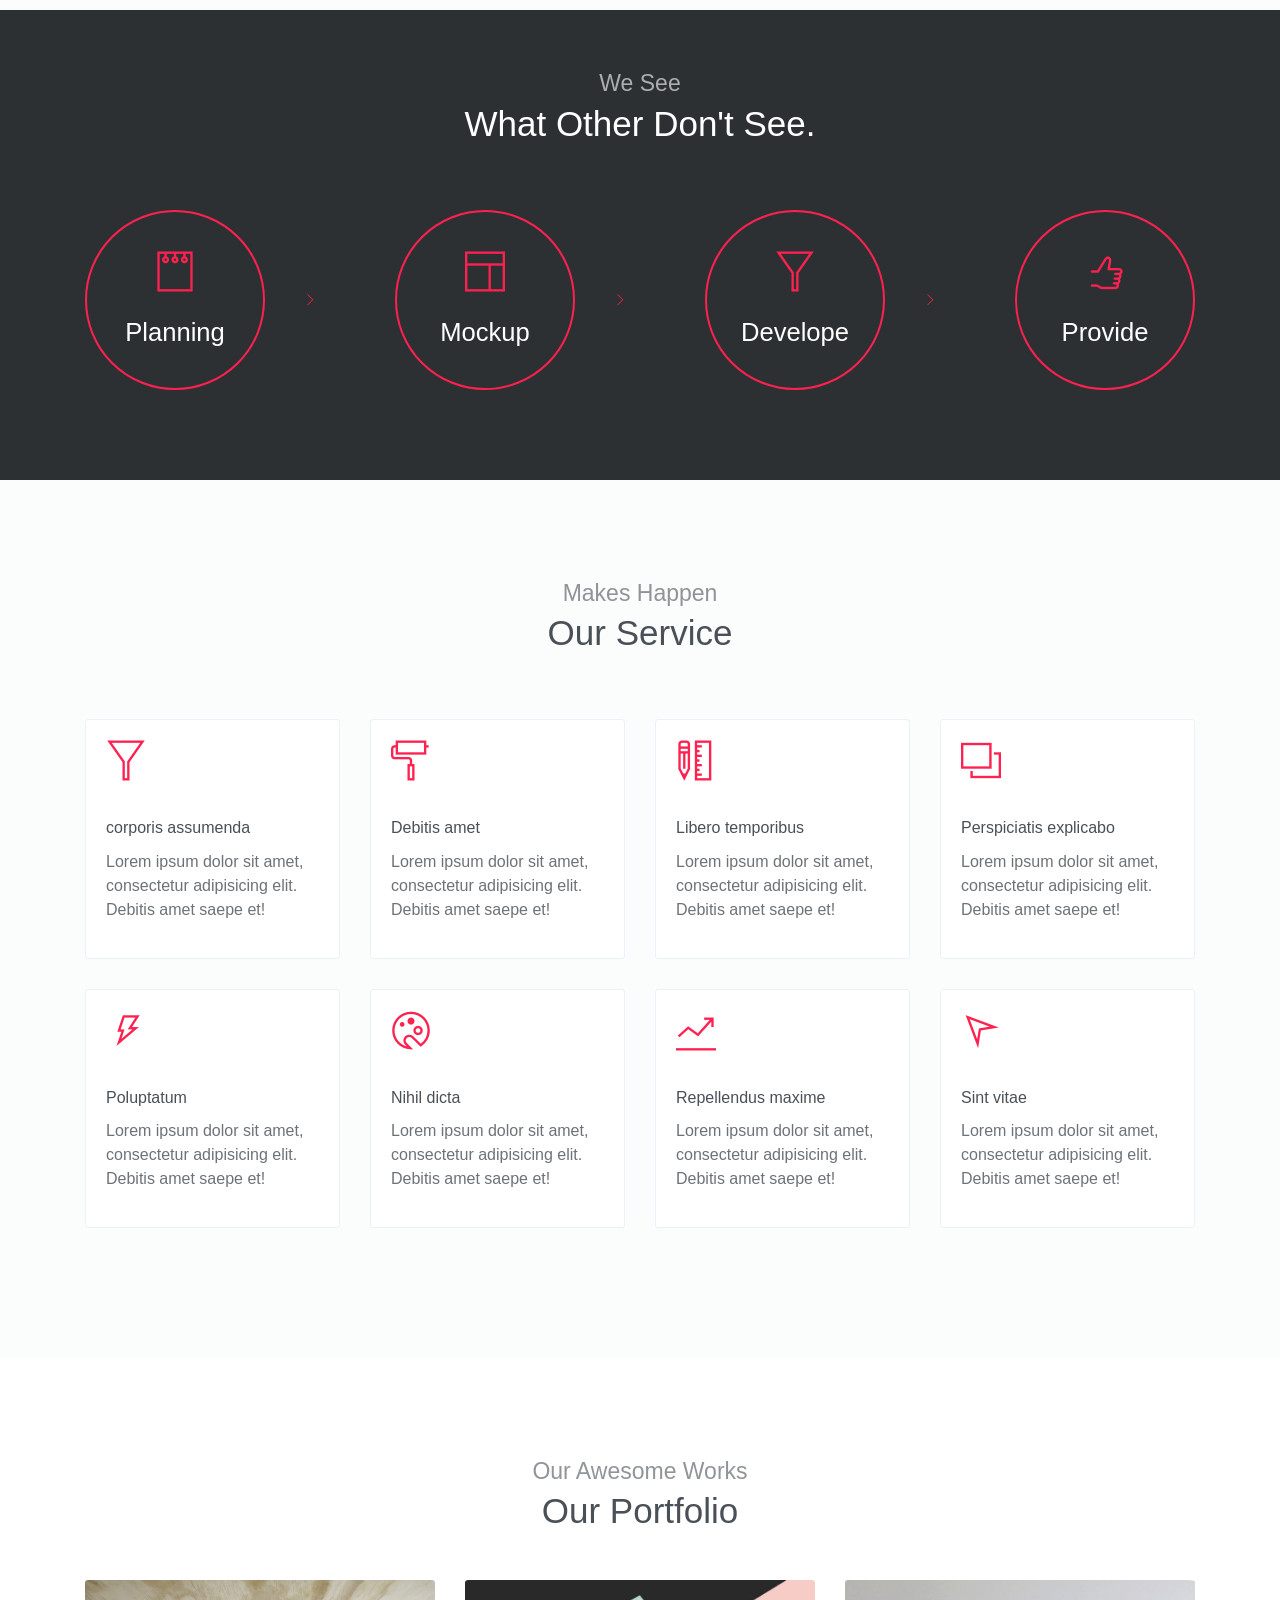
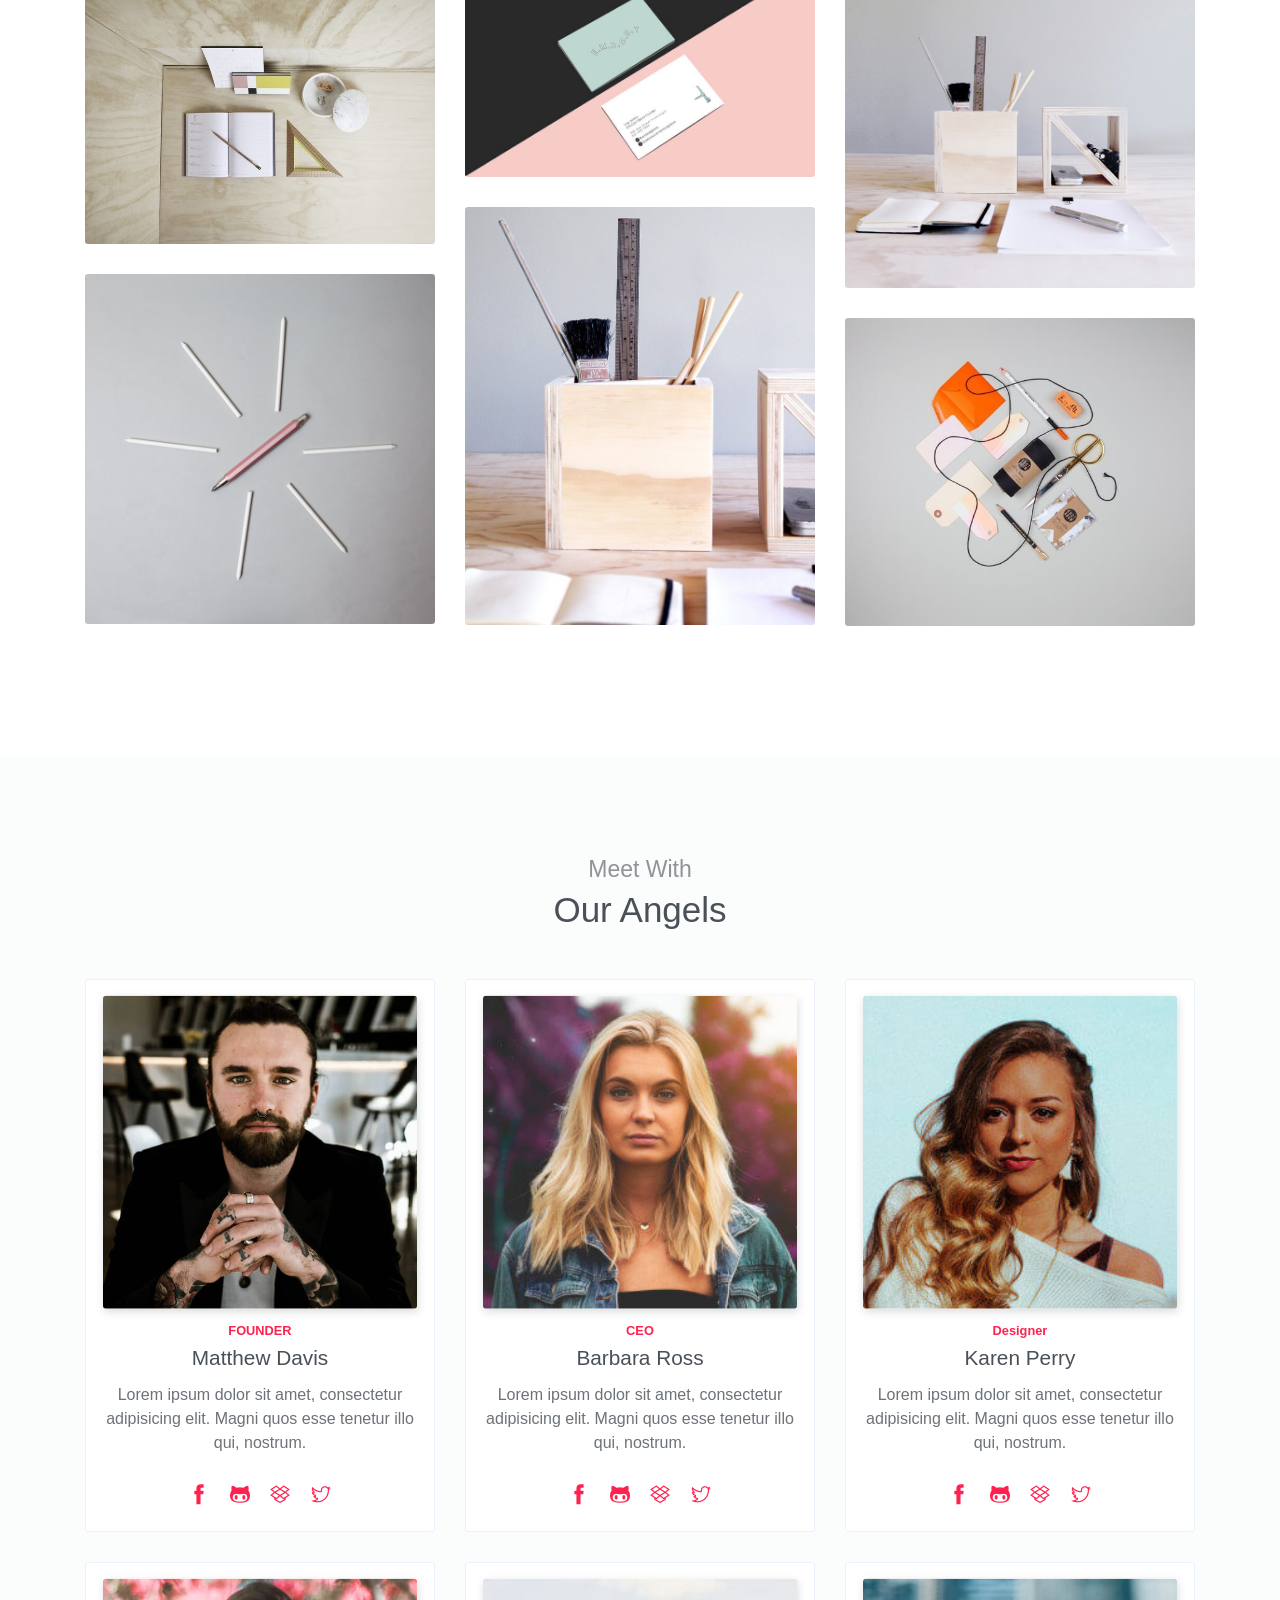
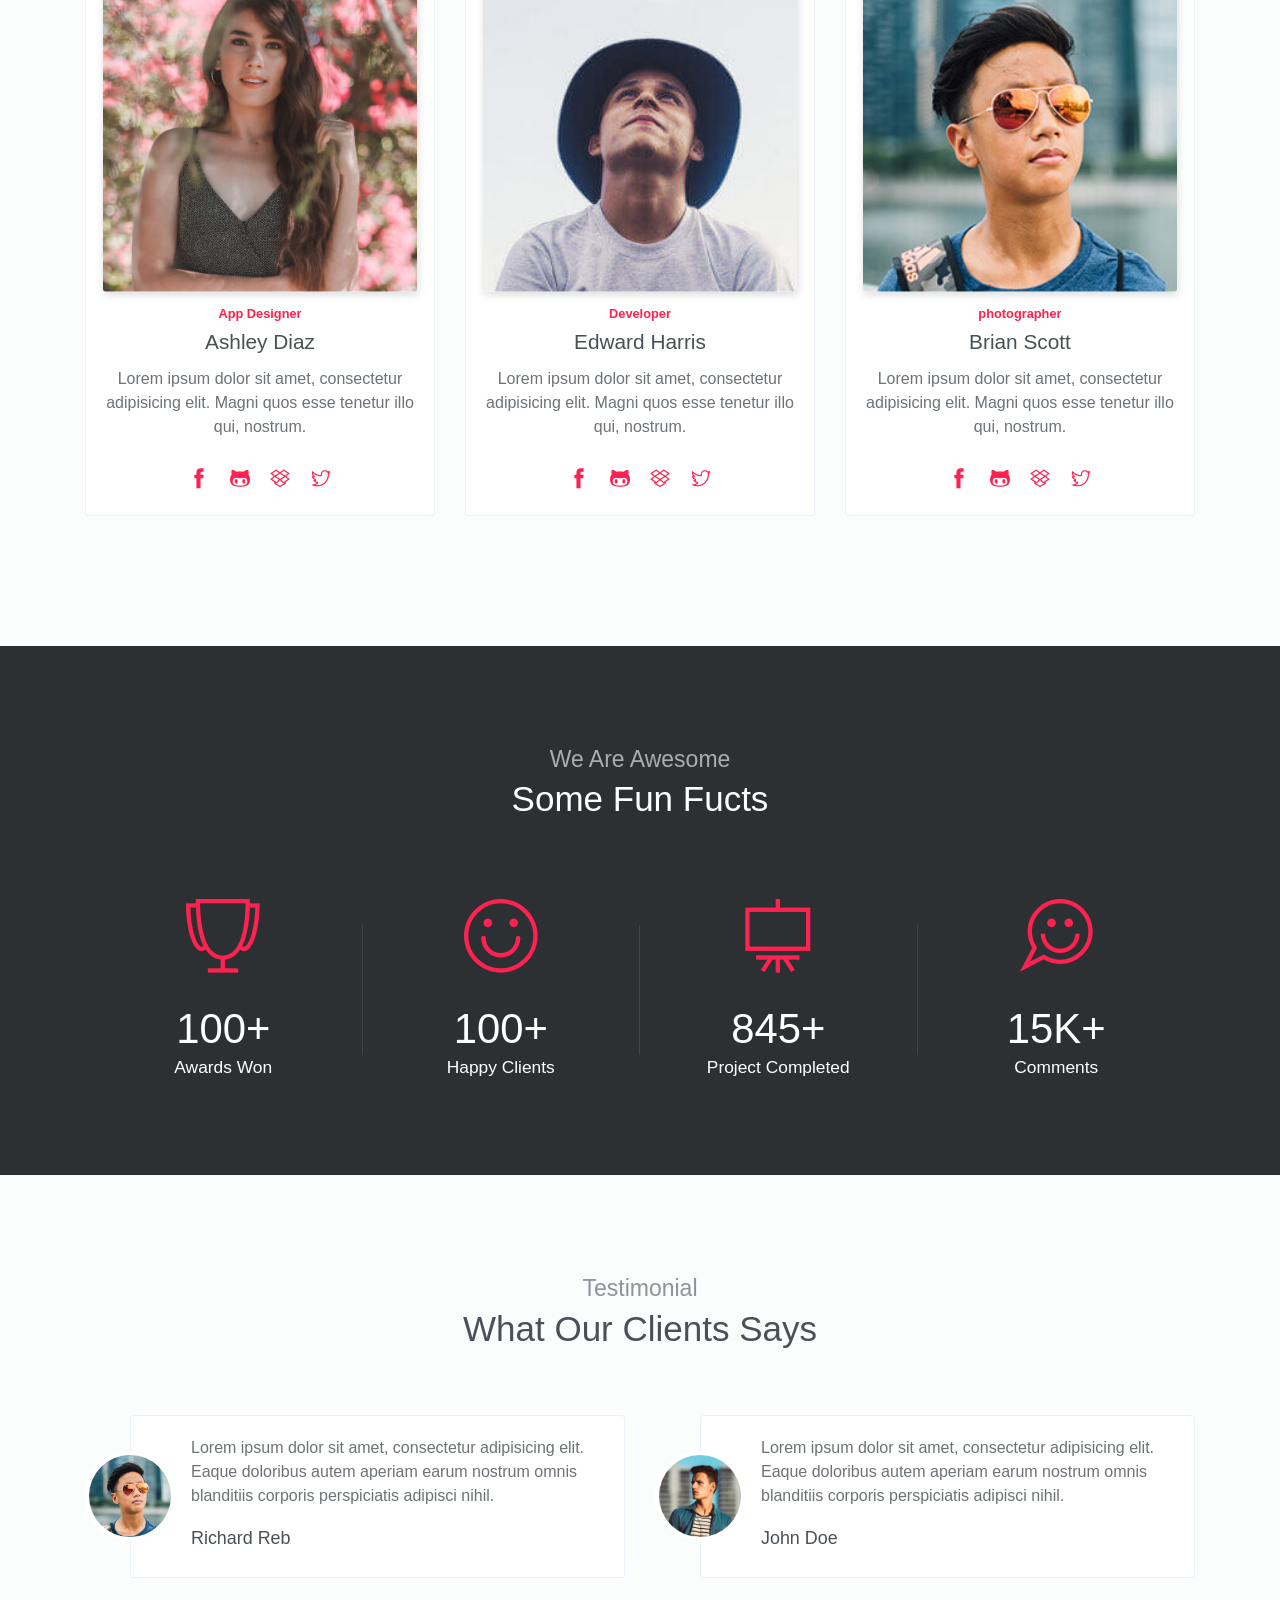
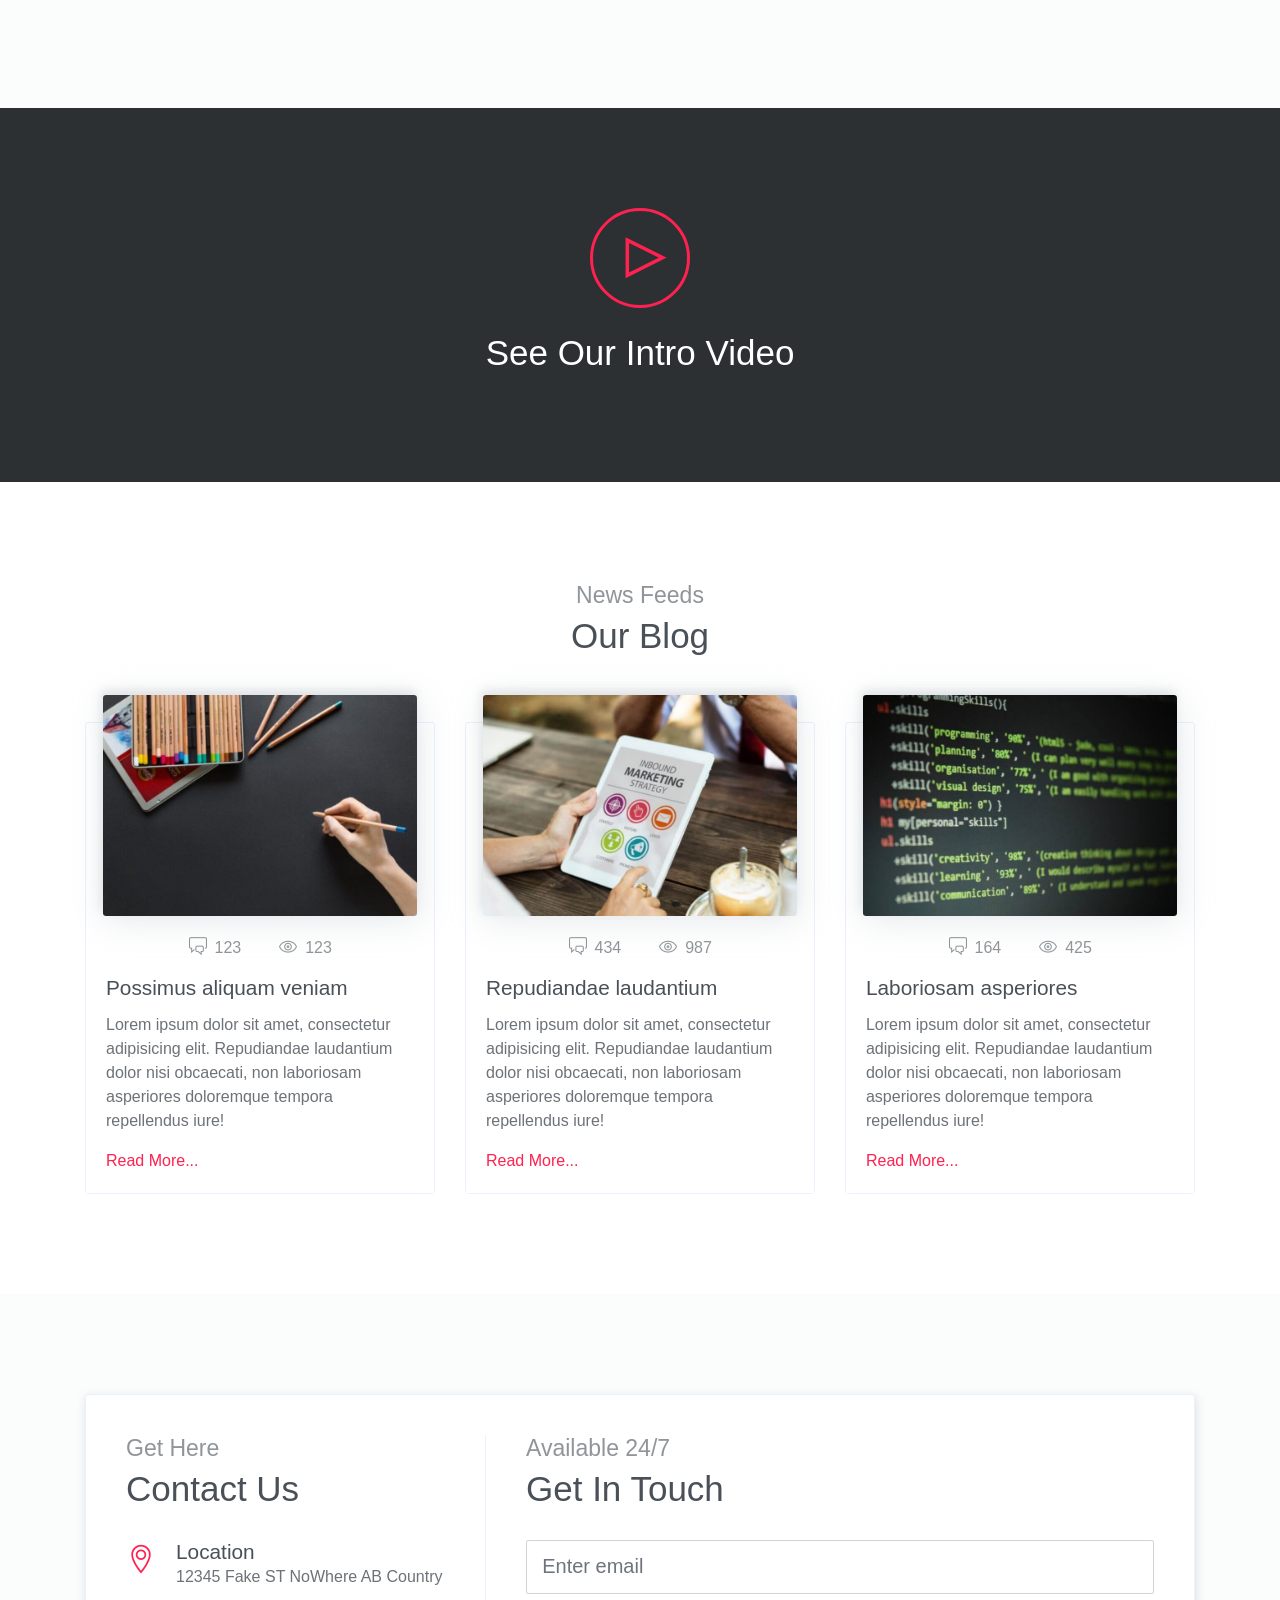
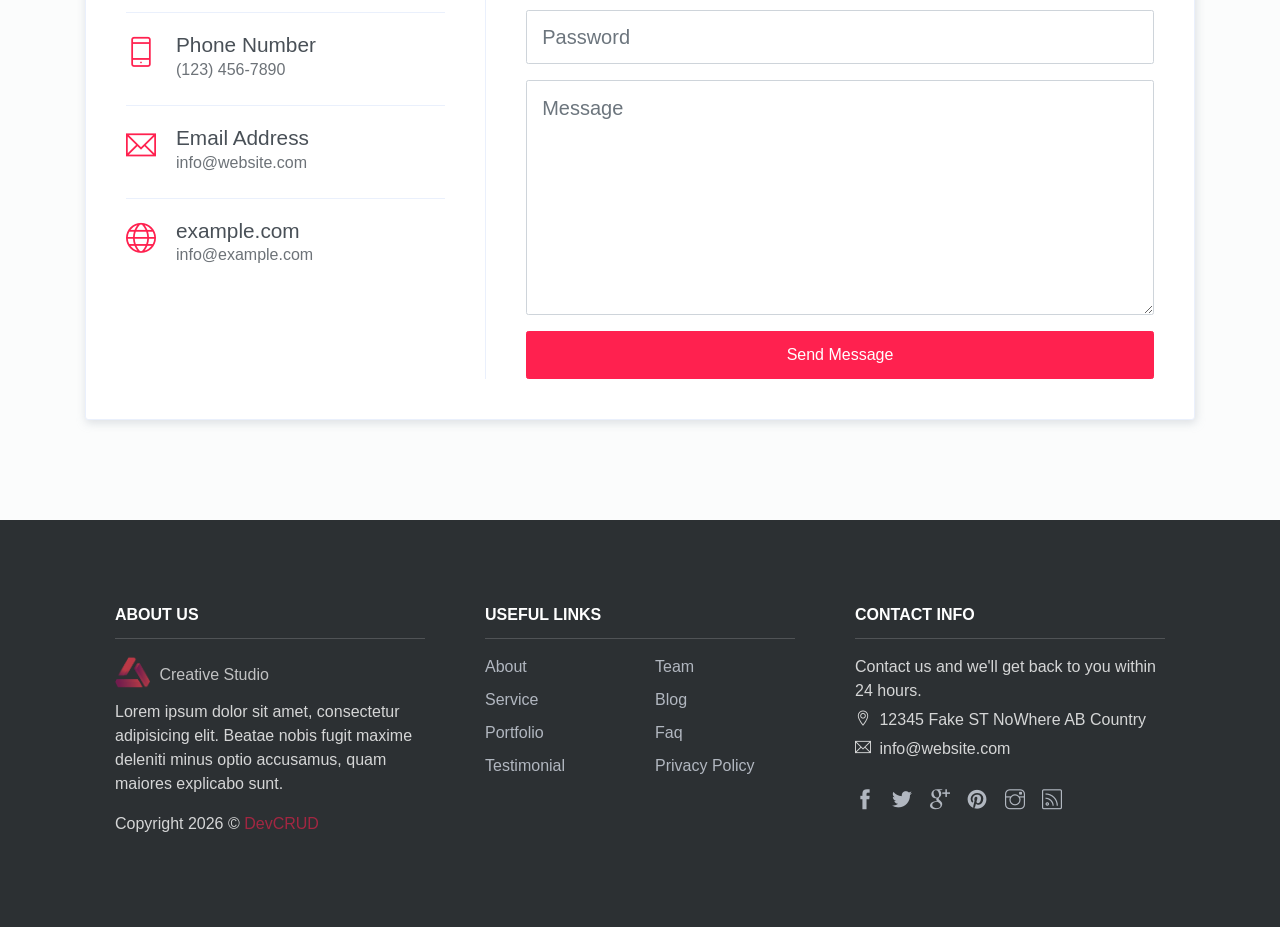
==== commit e372eb37: "files3" ====
--- a/index.html
+++ b/index.html
@@ -5,7 +5,7 @@
     <meta name="viewport" content="width=device-width, initial-scale=1, shrink-to-fit=no">
     <meta name="description" content="Start your development with Creative Studio landing page.">
     <meta name="author" content="Devcrud">
-    <title>SHOW & SONS ENTERPRISE</title>
+    <title>Creative Studio | Free Bootstrap 4.3.x template</title>
 
     <!-- font icons -->
     <link rel="stylesheet" href="assets/vendors/themify-icons/css/themify-icons.css">
@@ -15,7 +15,11 @@
 
 </head>
 <body data-spy="scroll" data-target=".navbar" data-offset="40" id="home">
-    
+    <!-- whatsapp button-->
+<a href="https://api.whatsapp.com/send?phone=9088313368" target="_blank" class="whatsapp-button">
+    <img src="./assets/imgs/WhatsApp.jpg" alt="WhatsApp">
+</a>
+
     <!-- Page Navigation -->
     <nav class="navbar custom-navbar navbar-expand-lg navbar-dark" data-spy="affix" data-offset-top="20">
         <div class="container">
@@ -46,15 +50,15 @@
                     <li class="nav-item">
                         <a class="nav-link" href="#testimonial">Testimonial</a>
                     </li>
-                    <!-- <li class="nav-item">
+                    <li class="nav-item">
                         <a class="nav-link" href="#blog">Blog</a>
                     </li>
-                    <li class="nav-item"> -->
+                    <li class="nav-item">
                         <a class="nav-link" href="#contact">Contact</a>
                     </li>
-                   <!---  <li class="nav-item">
+                    <li class="nav-item">
                         <a class="nav-link btn btn-primary btn-sm ml-lg-3" href="components.html">Components</a>
-                    </li> -->
+                    </li>
                 </ul>
             </div>
         </div>
@@ -65,7 +69,7 @@
     <header class="header">
         <div class="overlay">
             <h6 class="subtitle">Small Team With Big Ideas</h6>
-            <h1 class="title">𝚂𝙷𝙾𝚆 𝙰𝙽𝙳 𝚂𝙾𝙽𝚂</BR>ENTERPRISE</h1>
+            <h1 class="title">𝚂𝙷𝙾𝚆 𝙰𝙽𝙳 𝚂𝙾𝙽𝚂</BR>𝐸𝒩𝒯𝐸𝑅𝒫𝑅𝐼𝒮𝐸</h1>
             <div class="buttons text-center">
                 <a href="#service" class="btn btn-primary rounded w-lg btn-lg my-1">Our Service</a>
                 <a href="#contact" class="btn btn-outline-light rounded w-lg btn-lg my-1">Contact Us</a>
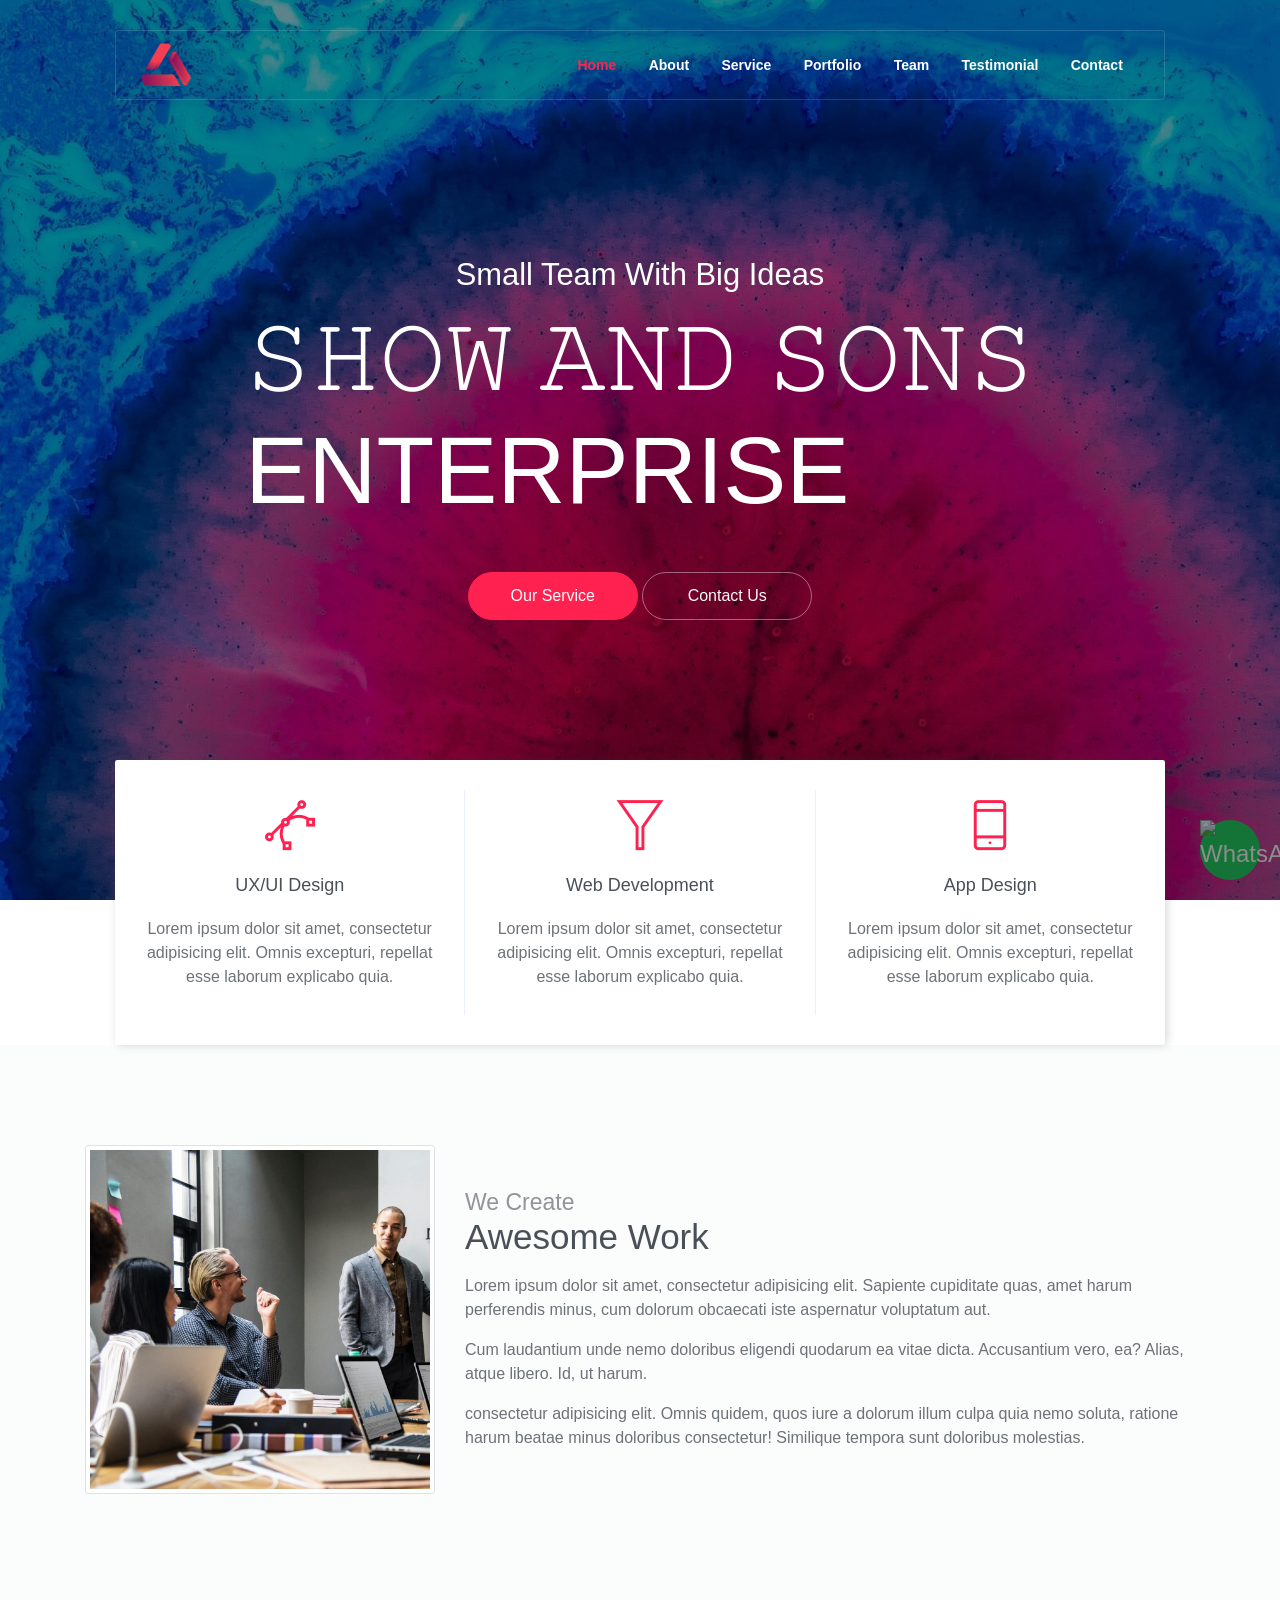
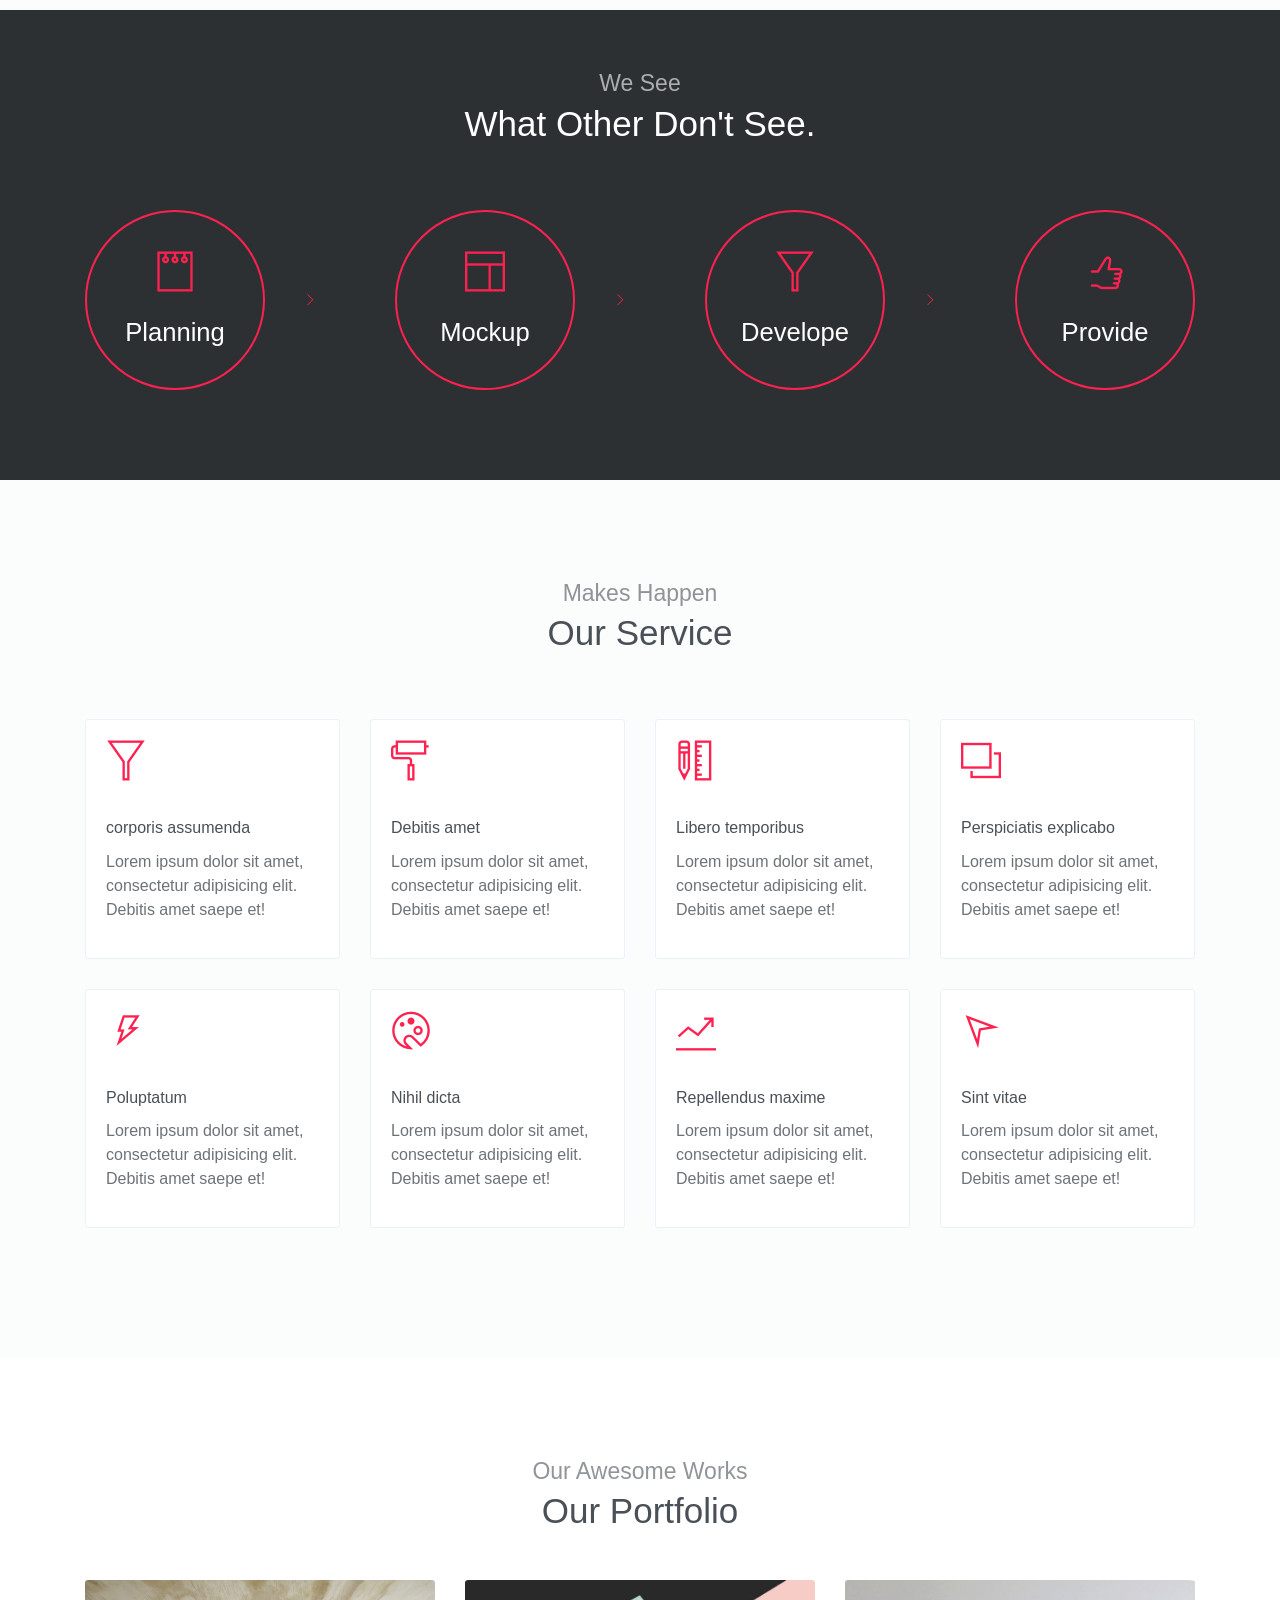
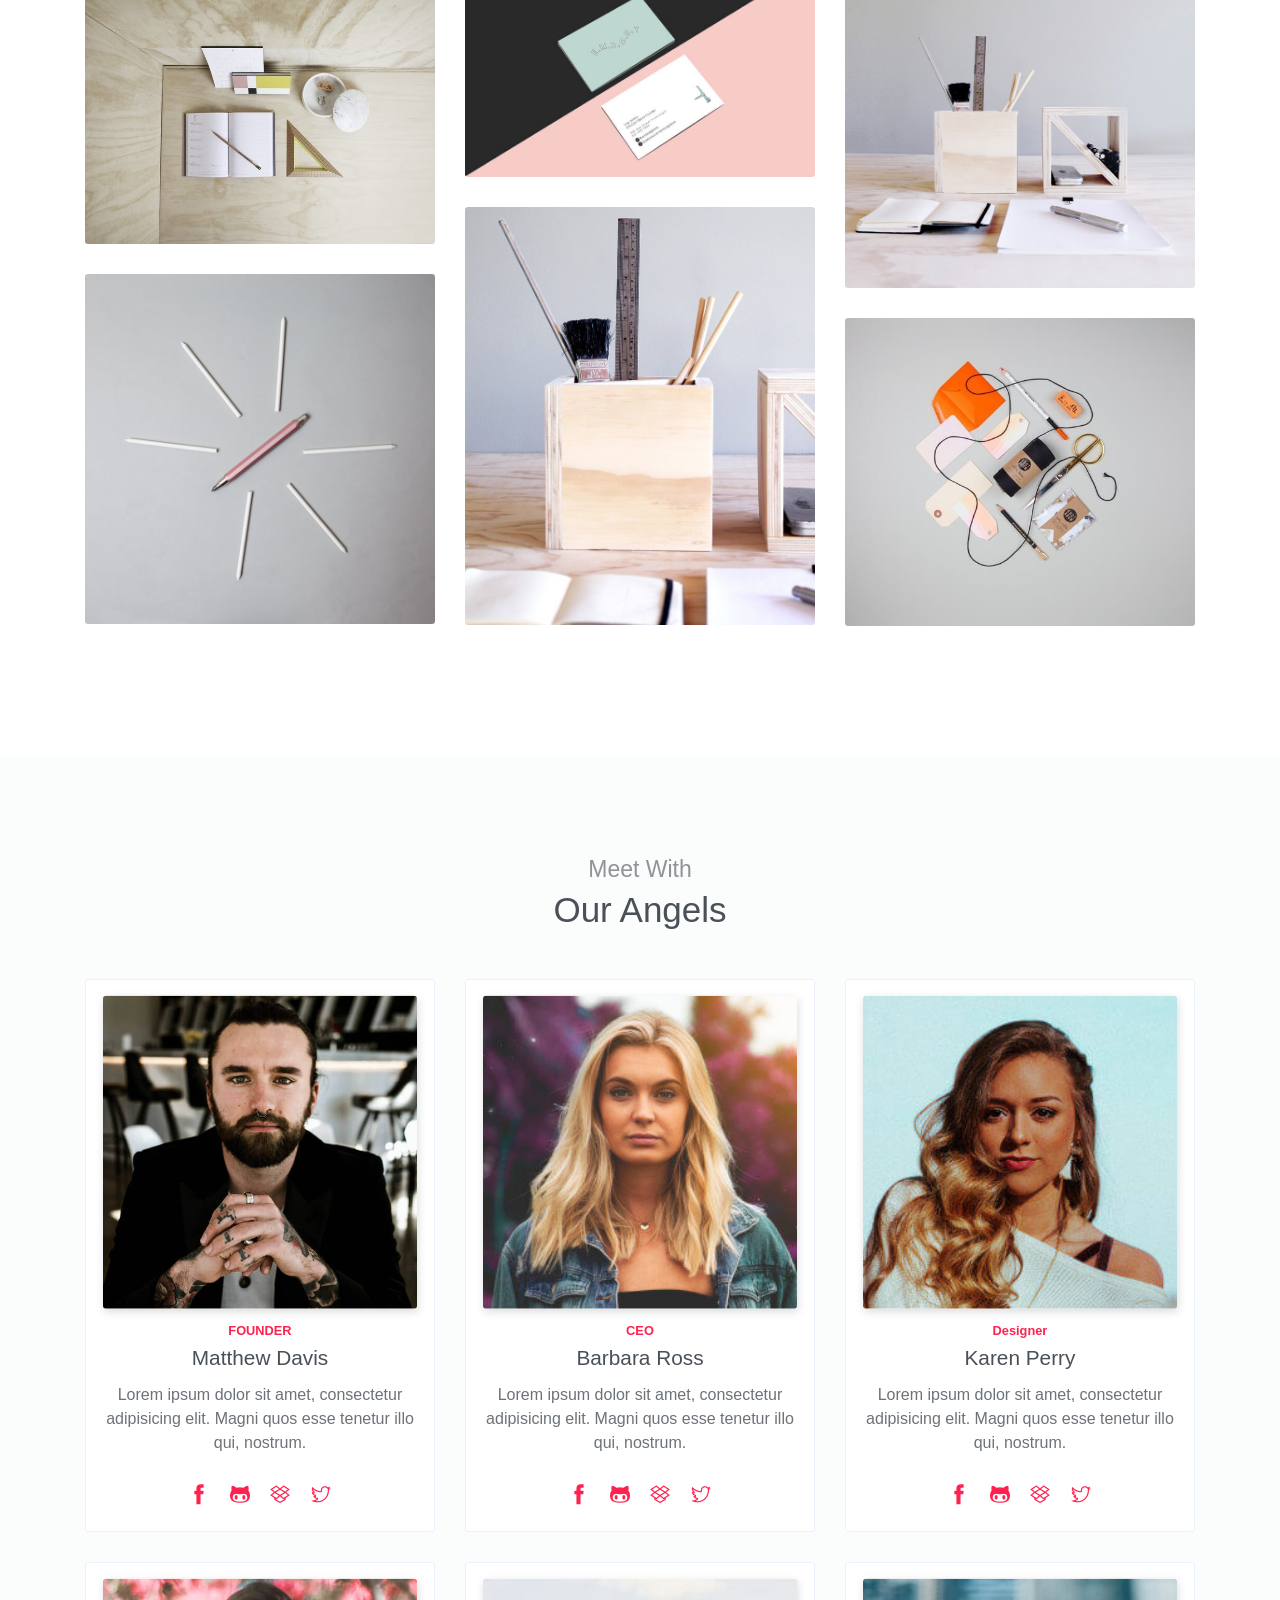
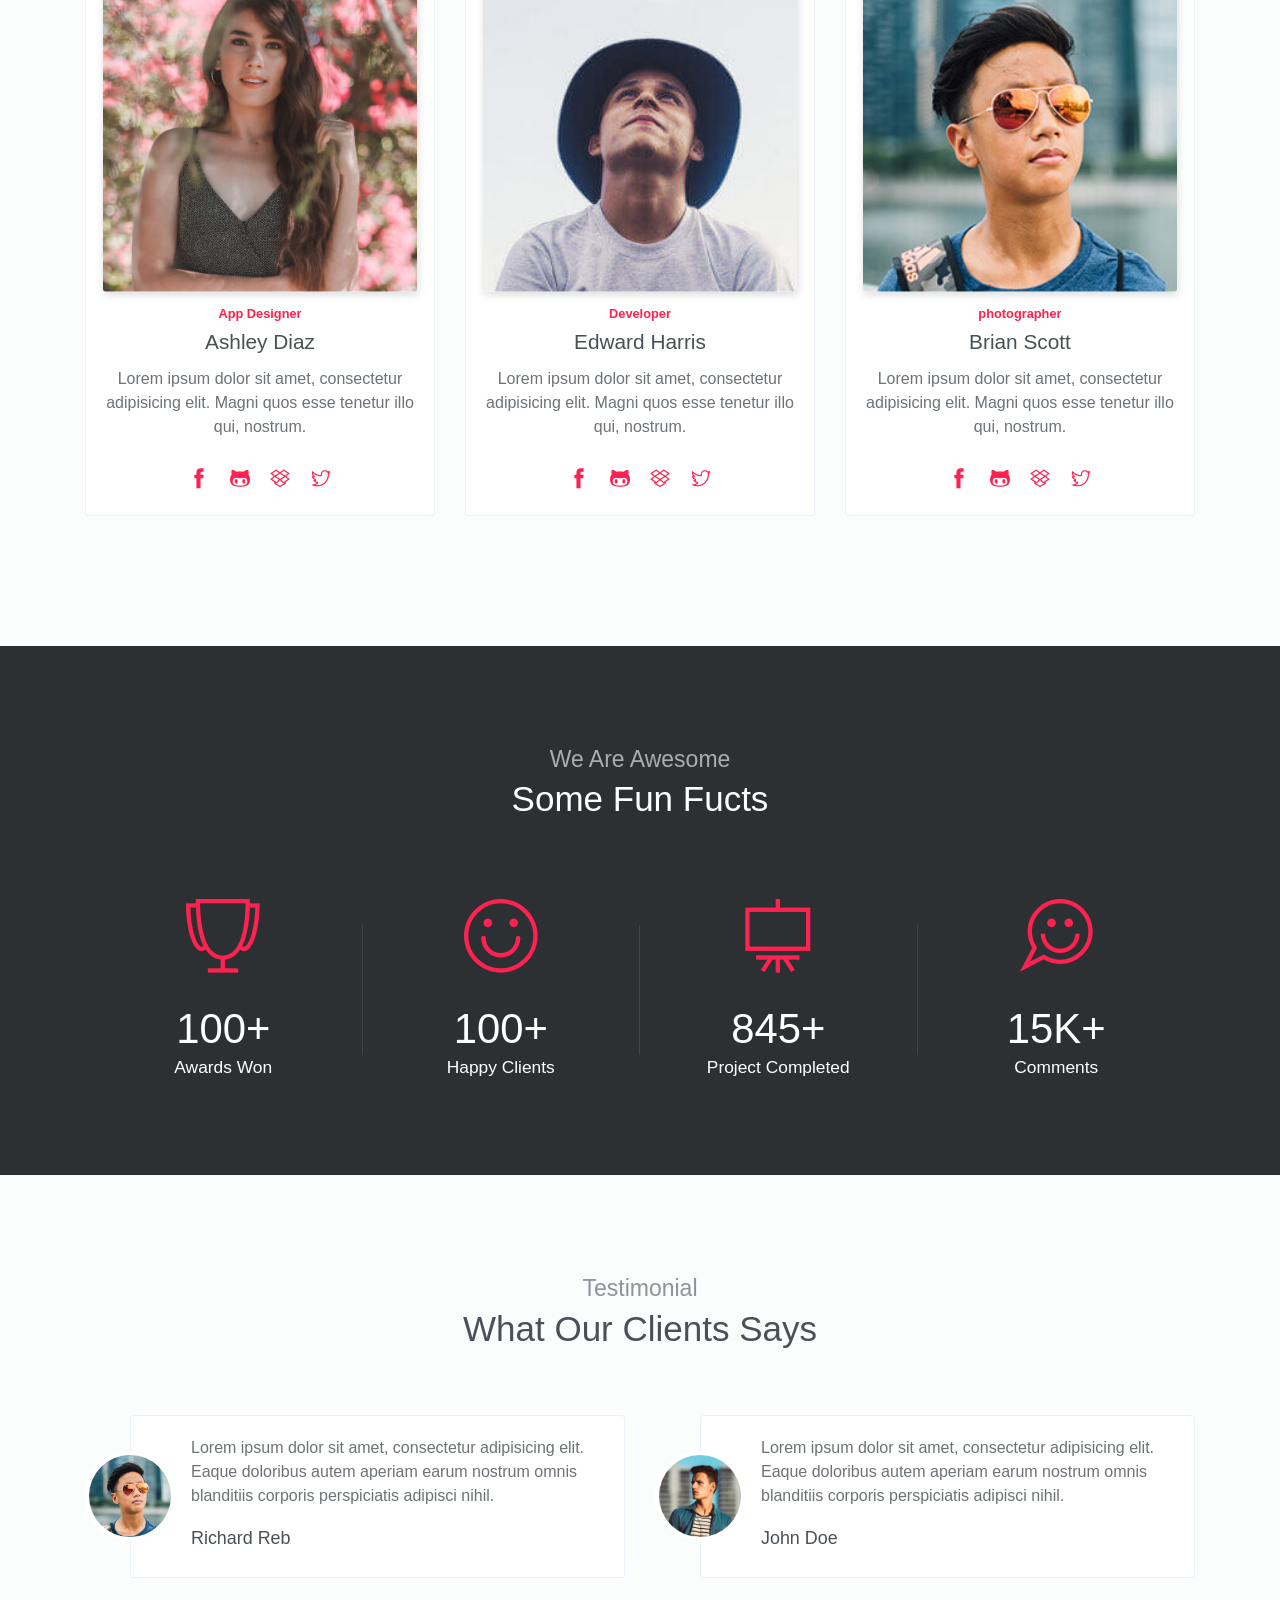
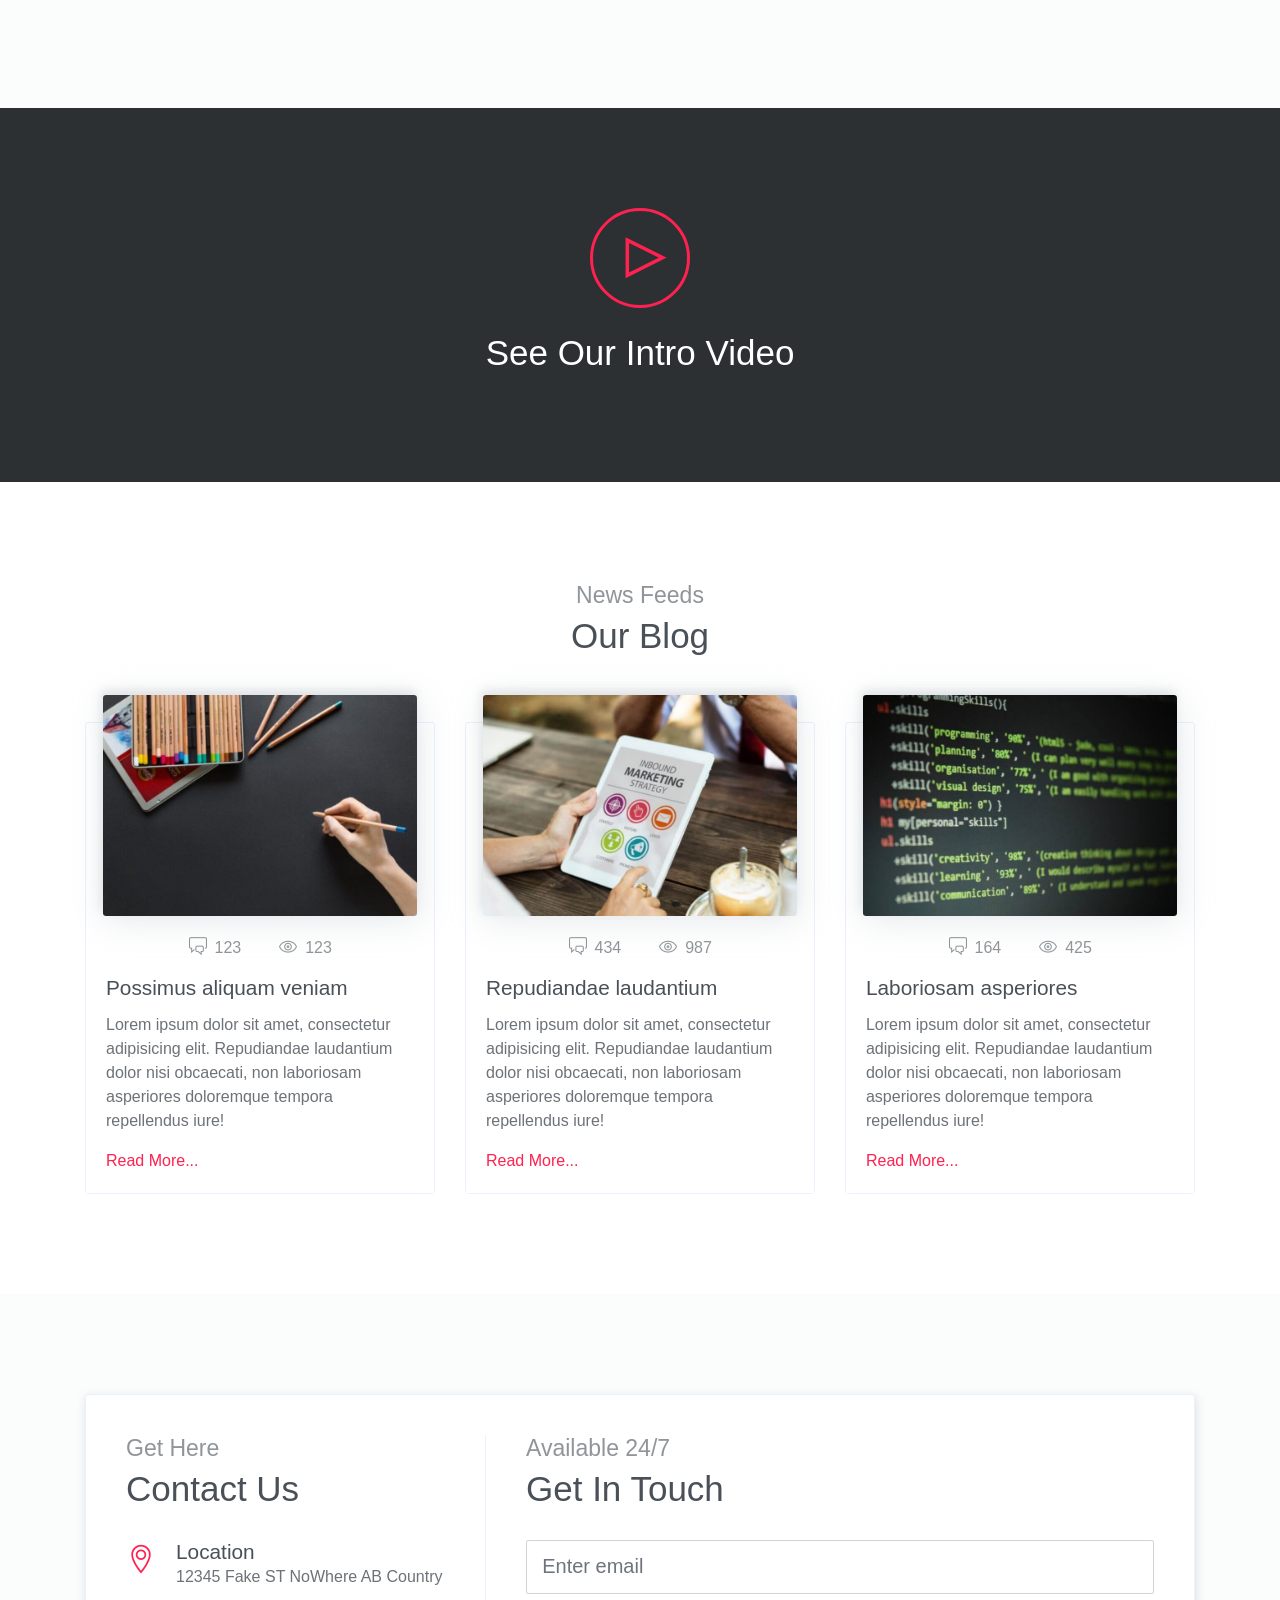
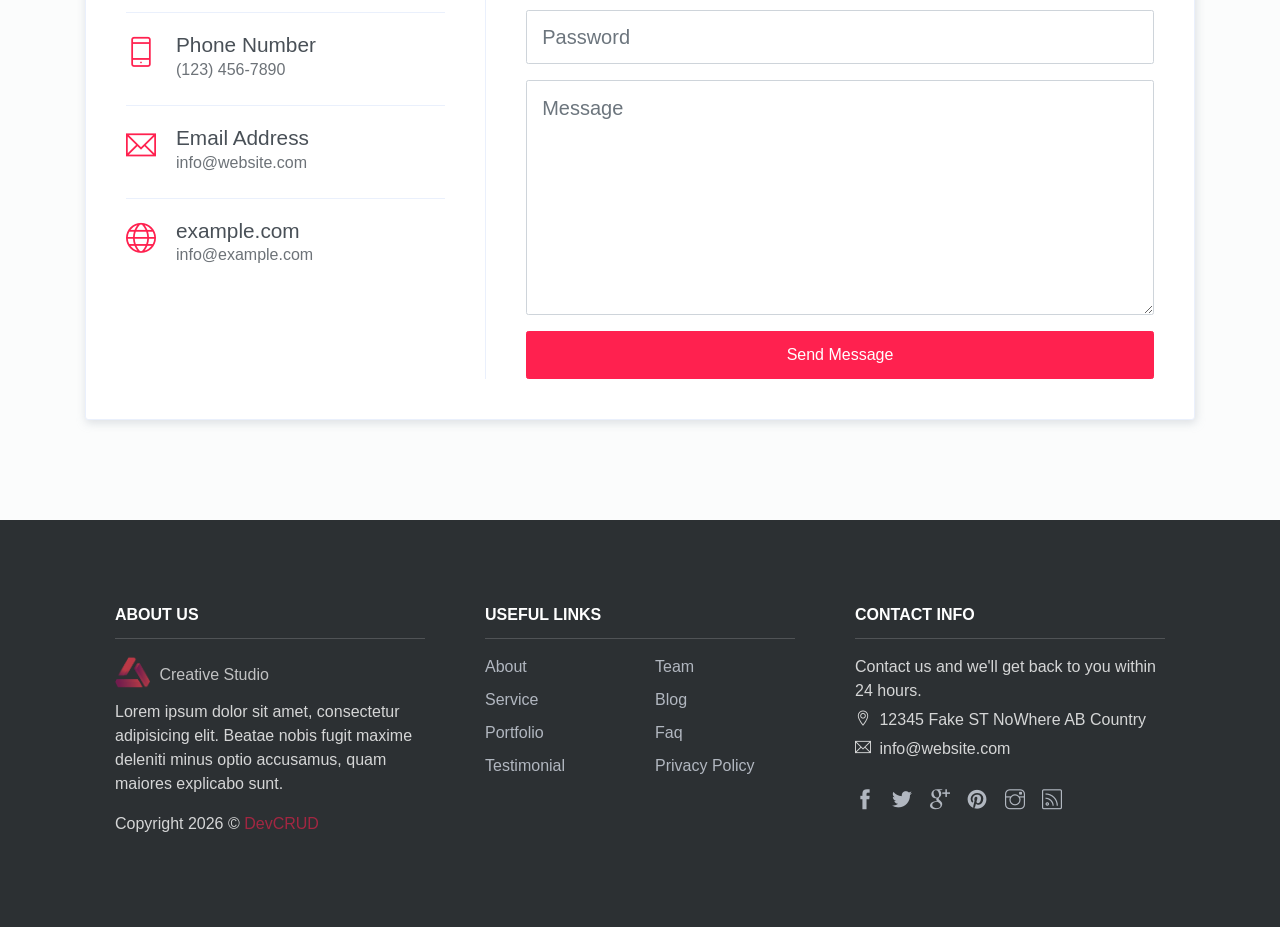
==== commit ba65181c: "Merge branch 'main' of https://github.com/showandsons/showandsons.github.io" ====
--- a/index.html
+++ b/index.html
@@ -5,7 +5,7 @@
     <meta name="viewport" content="width=device-width, initial-scale=1, shrink-to-fit=no">
     <meta name="description" content="Start your development with Creative Studio landing page.">
     <meta name="author" content="Devcrud">
-    <title>Creative Studio | Free Bootstrap 4.3.x template</title>
+    <title>SHOW & SONS ENTERPRISE</title>
 
     <!-- font icons -->
     <link rel="stylesheet" href="assets/vendors/themify-icons/css/themify-icons.css">
@@ -50,15 +50,15 @@
                     <li class="nav-item">
                         <a class="nav-link" href="#testimonial">Testimonial</a>
                     </li>
-                    <li class="nav-item">
+                    <!-- <li class="nav-item">
                         <a class="nav-link" href="#blog">Blog</a>
                     </li>
-                    <li class="nav-item">
+                    <li class="nav-item"> -->
                         <a class="nav-link" href="#contact">Contact</a>
                     </li>
-                    <li class="nav-item">
+                   <!---  <li class="nav-item">
                         <a class="nav-link btn btn-primary btn-sm ml-lg-3" href="components.html">Components</a>
-                    </li>
+                    </li> -->
                 </ul>
             </div>
         </div>
@@ -69,7 +69,7 @@
     <header class="header">
         <div class="overlay">
             <h6 class="subtitle">Small Team With Big Ideas</h6>
-            <h1 class="title">𝚂𝙷𝙾𝚆 𝙰𝙽𝙳 𝚂𝙾𝙽𝚂</BR>𝐸𝒩𝒯𝐸𝑅𝒫𝑅𝐼𝒮𝐸</h1>
+            <h1 class="title">𝚂𝙷𝙾𝚆 𝙰𝙽𝙳 𝚂𝙾𝙽𝚂</BR>ENTERPRISE</h1>
             <div class="buttons text-center">
                 <a href="#service" class="btn btn-primary rounded w-lg btn-lg my-1">Our Service</a>
                 <a href="#contact" class="btn btn-outline-light rounded w-lg btn-lg my-1">Contact Us</a>
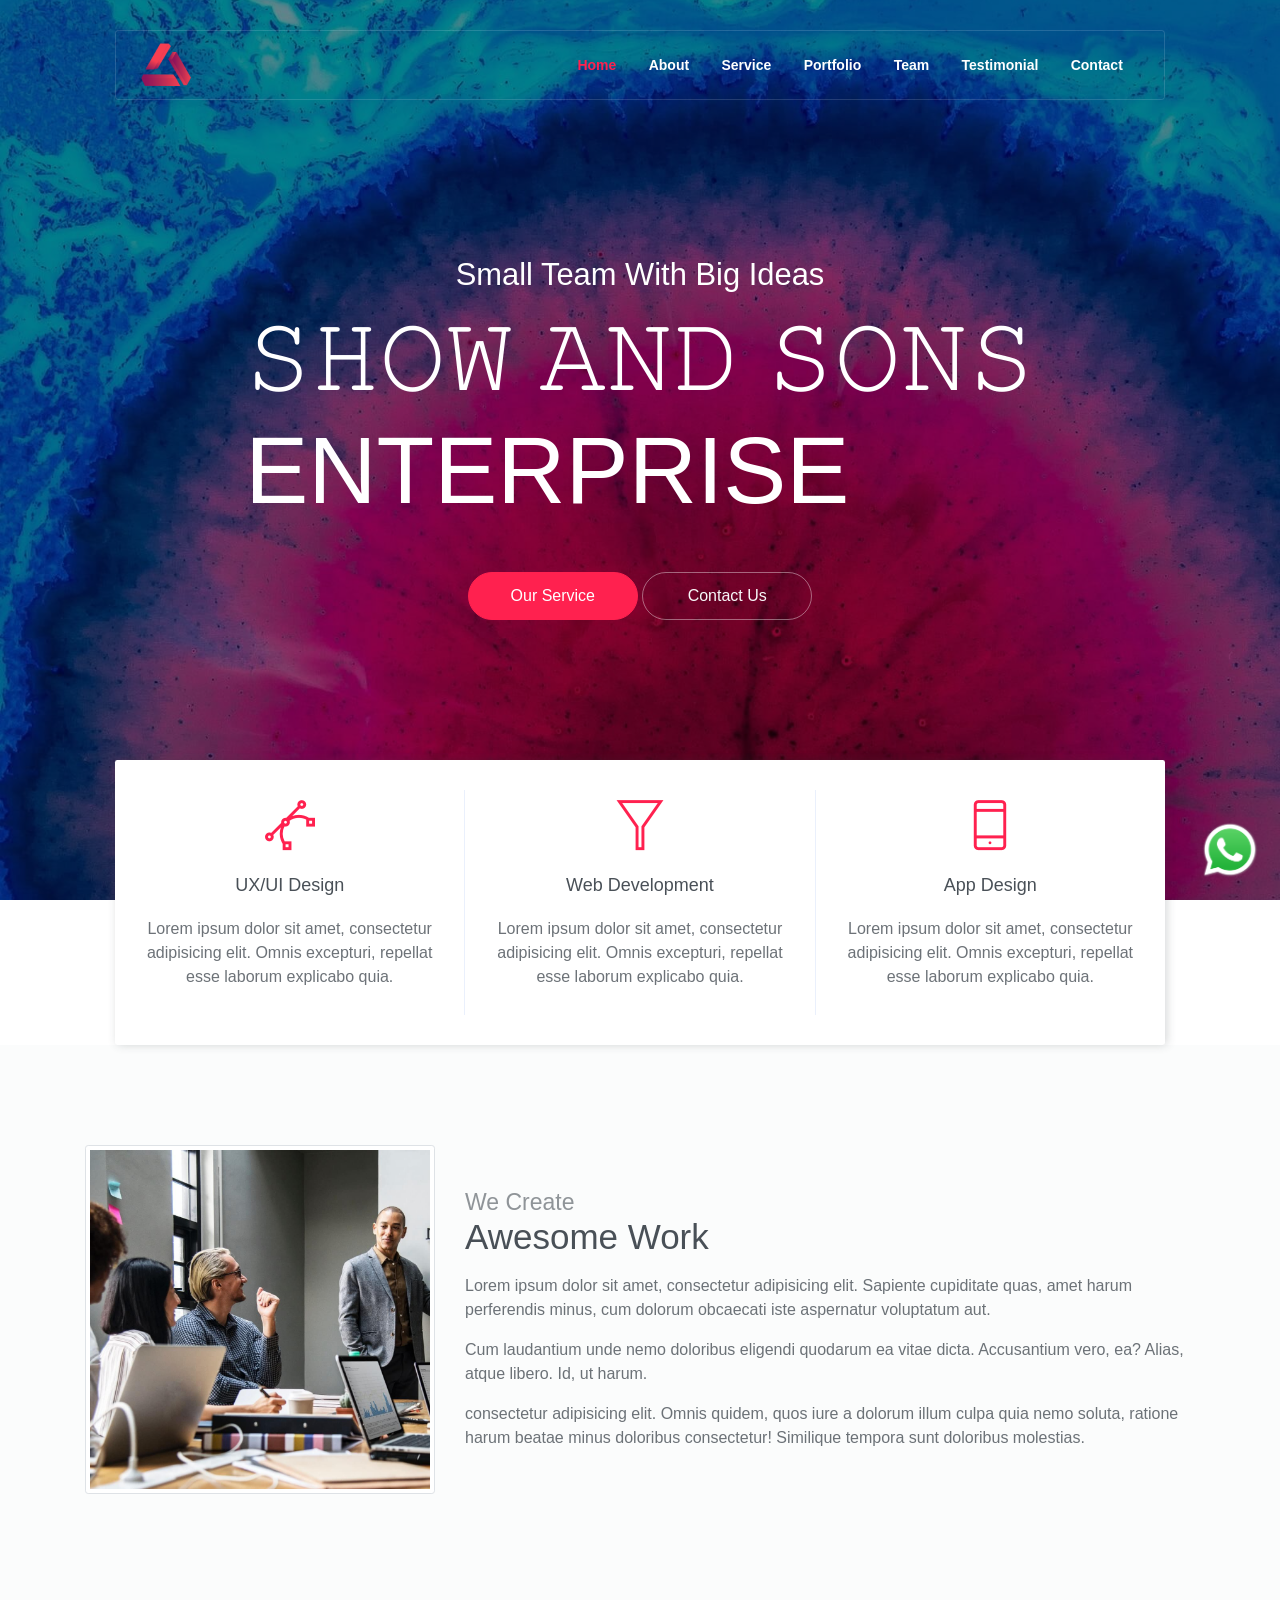
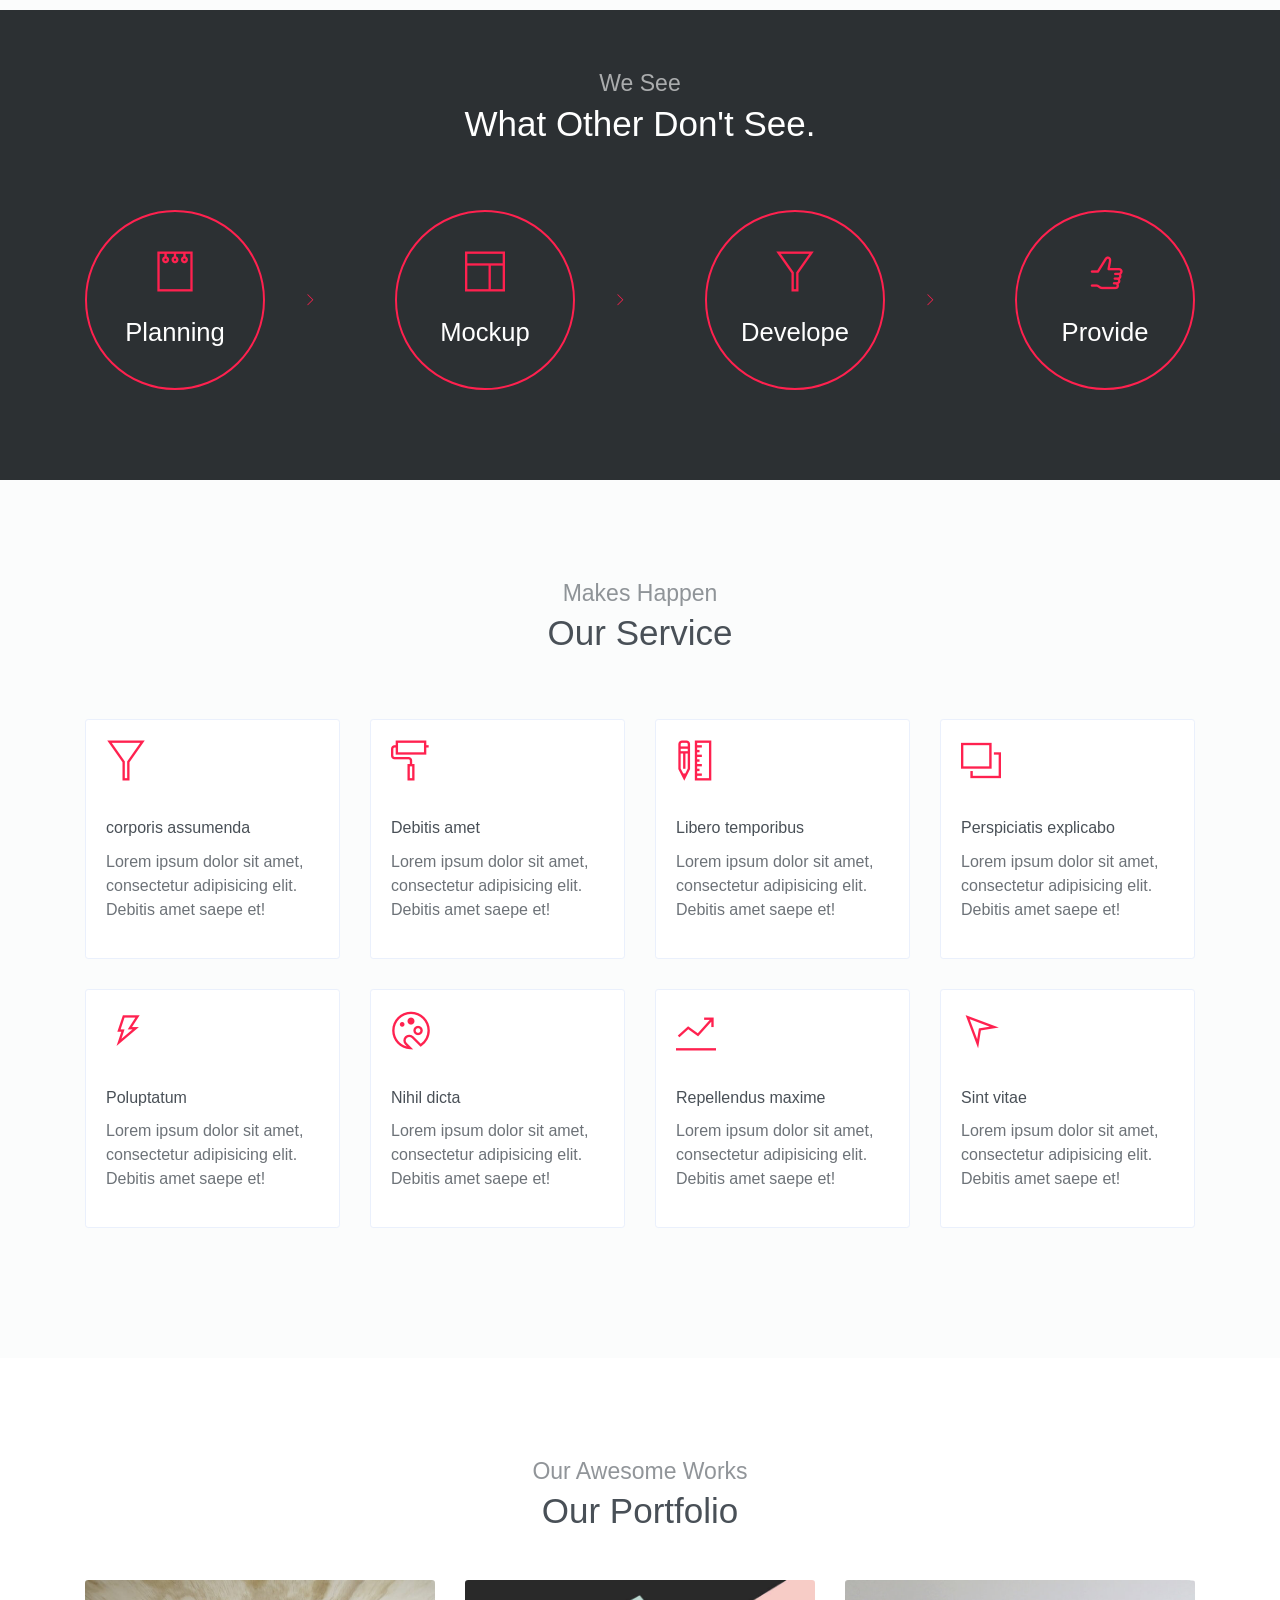
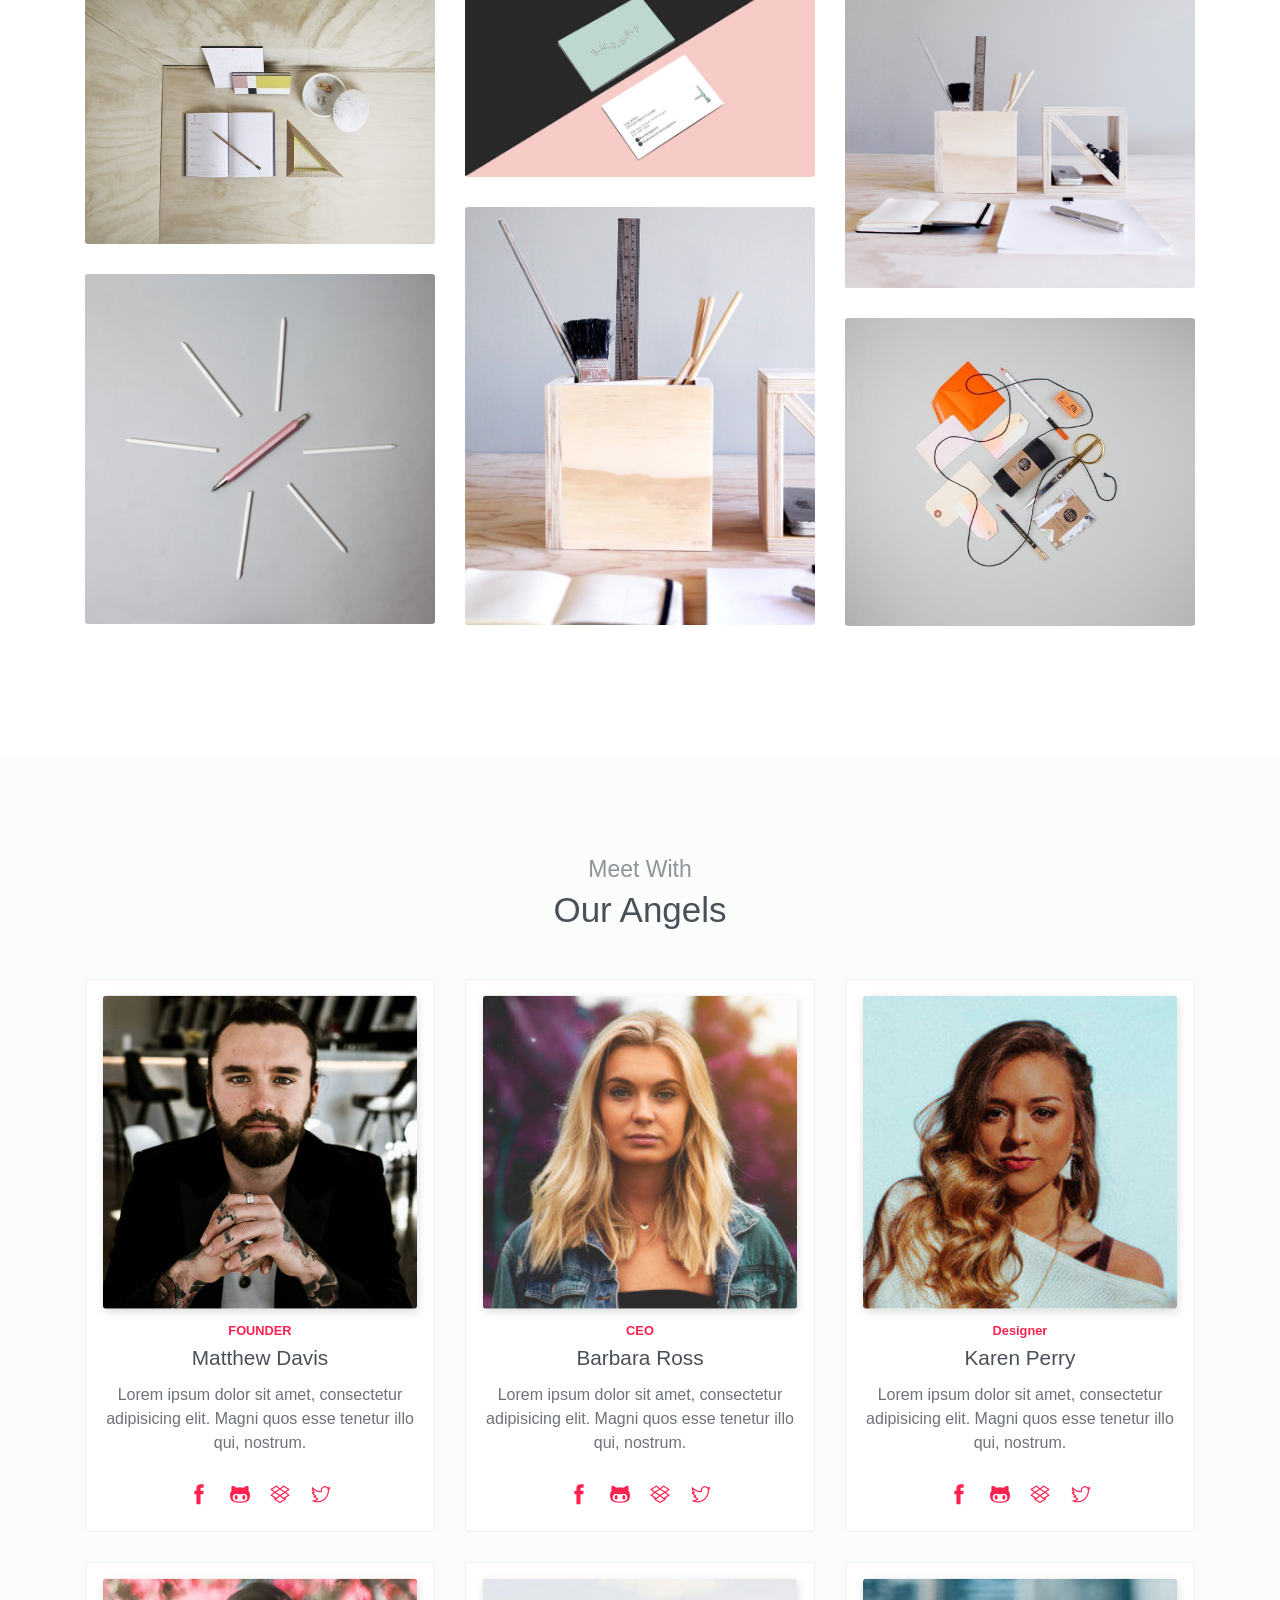
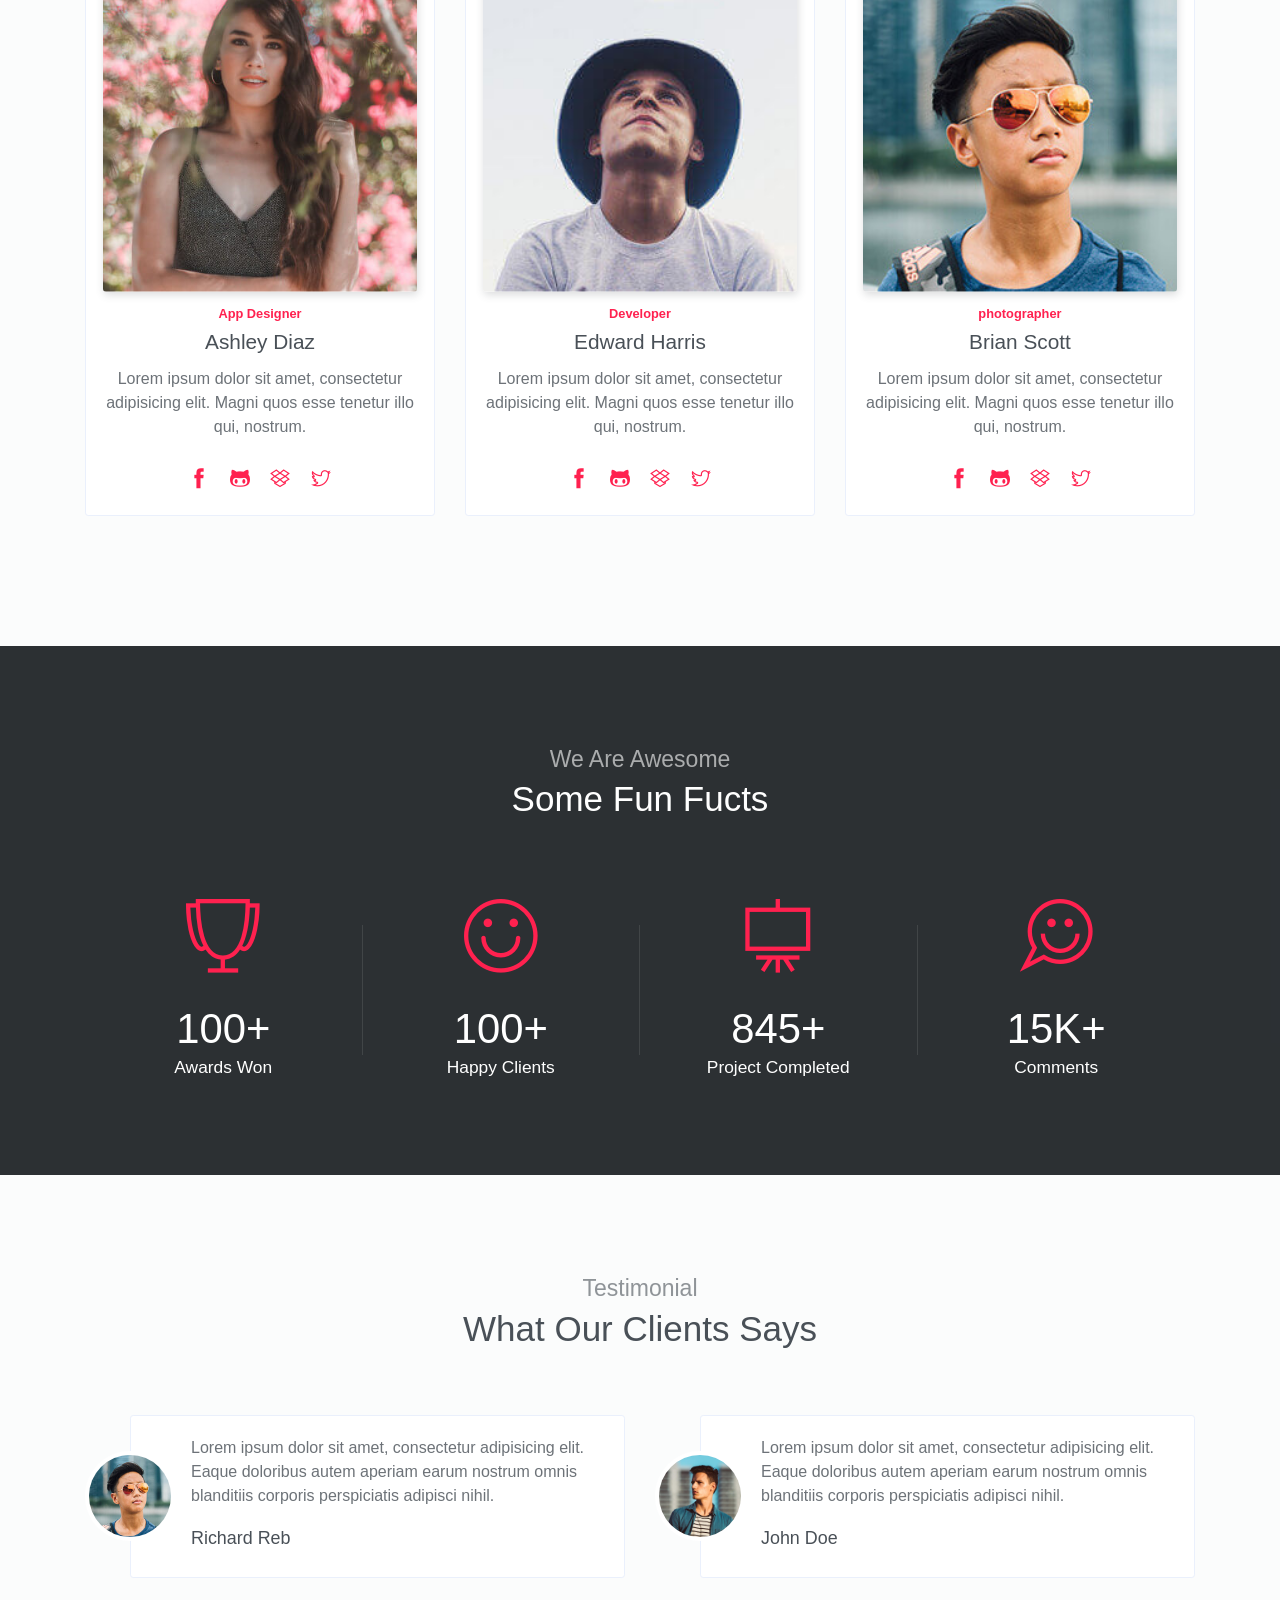
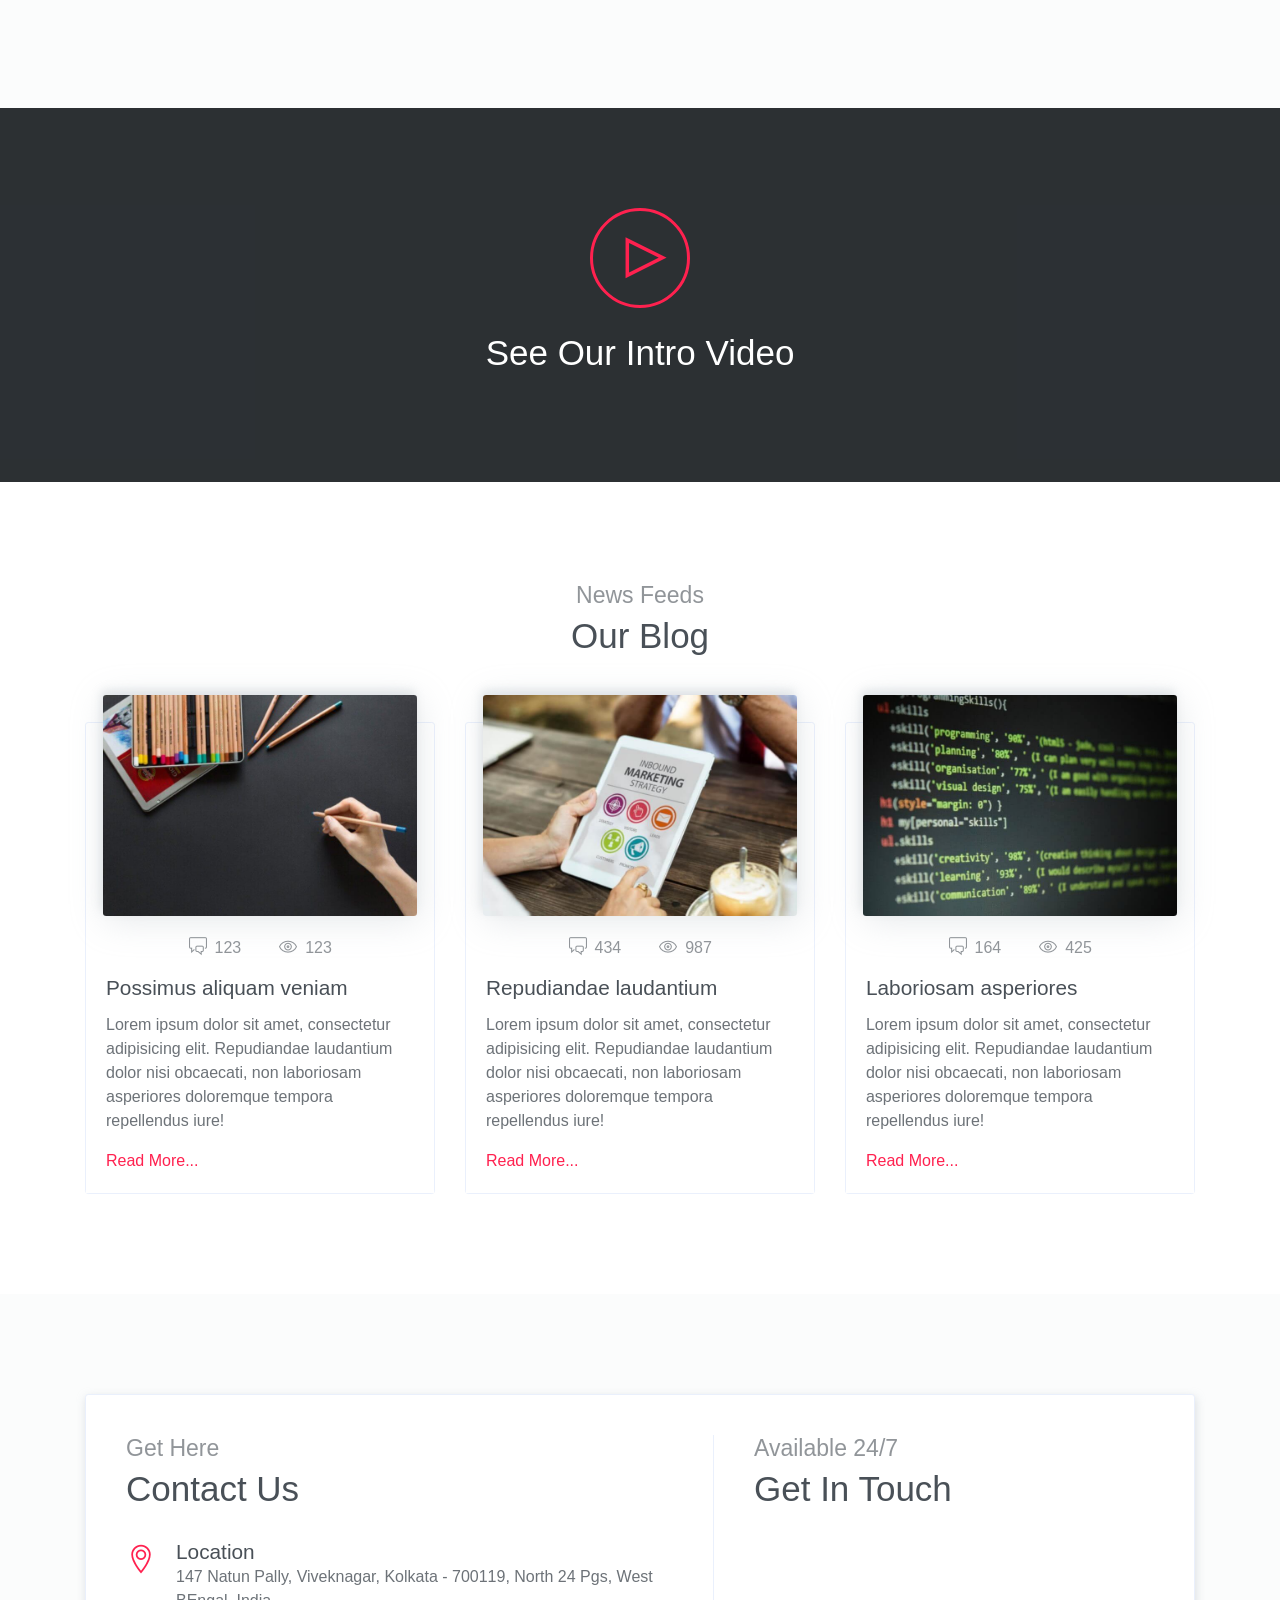
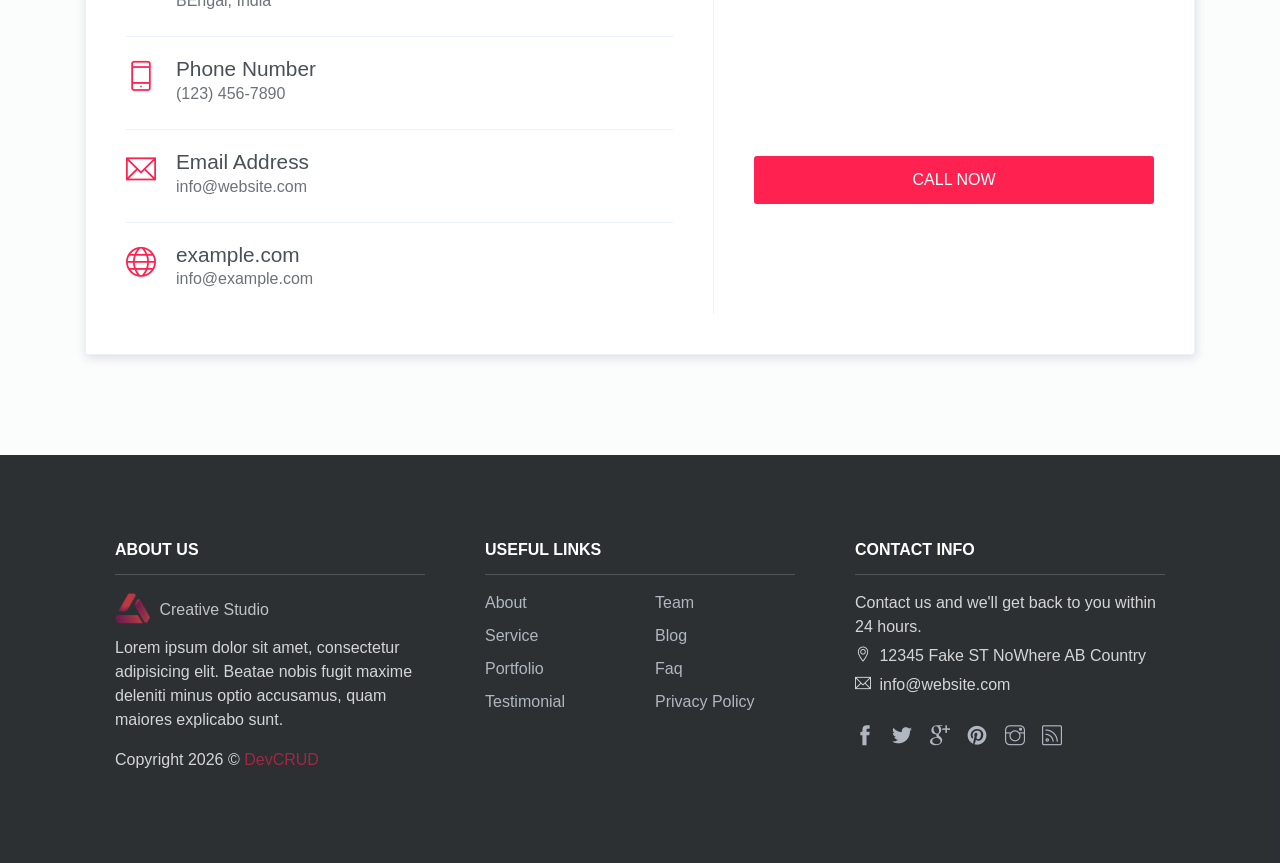
==== commit 9ed535f8: "Update index.html" ====
--- a/index.html
+++ b/index.html
@@ -555,6 +555,9 @@
     <!-- End of Blog Section -->
 
     <!-- Contact Section -->
+   
+    <!-- Contact Section -->
+    
     <section id="contact">
         <div class="container">
             <div class="contact-card">
@@ -566,7 +569,7 @@
                         <i class="ti-location-pin"></i>
                         <div class="">
                             <h5>Location</h5>
-                            <p> 12345 Fake ST NoWhere AB Country</p>
+                            <p> 147 Natun Pally, Viveknagar, Kolkata - 700119, North 24 Pgs, West BEngal, India</p>
                         </div>                          
                     </div>
                     <div class="item">
@@ -594,8 +597,15 @@
                 <div class="form">
                     <h6 class="section-subtitle">Available 24/7</h6>
                     <h6 class="section-title mb-4">Get In Touch</h6>
-                    <form>
-                        <div class="form-group">
+                    <div class="form-group">
+                        <div style="overflow:hidden;max-width:100%;width:400px;height:200px;"><div id="my-map-display" style="height:100%; width:100%;max-width:100%;"><iframe style="height:100%;width:100%;border:0;" frameborder="0" src="https://www.google.com/maps/embed/v1/place?q=https://www.google.com/maps/place/Sukanta+Park/@22.7333115,88.3851106,16z/data=!4m15!1m8!3m7!1s0x39f89c763ea43ad5:0xf675d691761552bc!2sKhardaha,+West+Bengal!3b1!8m2!3d22.7008241!4d88.3748212!16zL20vMDdsNmpj!3m5!1s0x39f89bc1c9c42903:0x803006e887be264d!8m2!3d22.7323546!4d88.3850308!16s%2Fg%2F1q5bm9v0c?entry=ttu&key=AIzaSyBFw0Qbyq9zTFTd-tUY6dZWTgaQzuU17R8"></iframe></div><a class="google-map-html" rel="nofollow" href="https://www.bootstrapskins.com/themes" id="enable-map-info">premium bootstrap themes</a><style>#my-map-display img{max-height:none;max-width:none!important;background:none!important;}</style></div>
+                    </div>
+ 
+                
+
+
+                    <!--<form>-->
+                       <!-- <div class="form-group">
                             <input type="email" class="form-control form-control-lg" id="exampleInputEmail1" aria-describedby="emailHelp" placeholder="Enter email" required>
                         </div>
                         <div class="form-group">
@@ -603,13 +613,15 @@
                         </div>
                         <div class="form-group">
                             <textarea name="contact-message" id="" cols="30" rows="7" class="form-control form-control-lg" placeholder="Message"></textarea>
-                        </div>
-                        <button type="submit" class="btn btn-primary btn-block btn-lg mt-3">Send Message</button>
+                        </div> -->
+                        <button type="submit" class="btn btn-primary btn-block btn-lg mt-3">CALL NOW</button>
                     </form>
                 </div>
             </div>
-        </div>
-    </section>
+        
+        </div>
+    </section>
+    <!-- Contact Section -->
     <!-- Contact Section -->
 
     <section class="has-bg-img py-0">
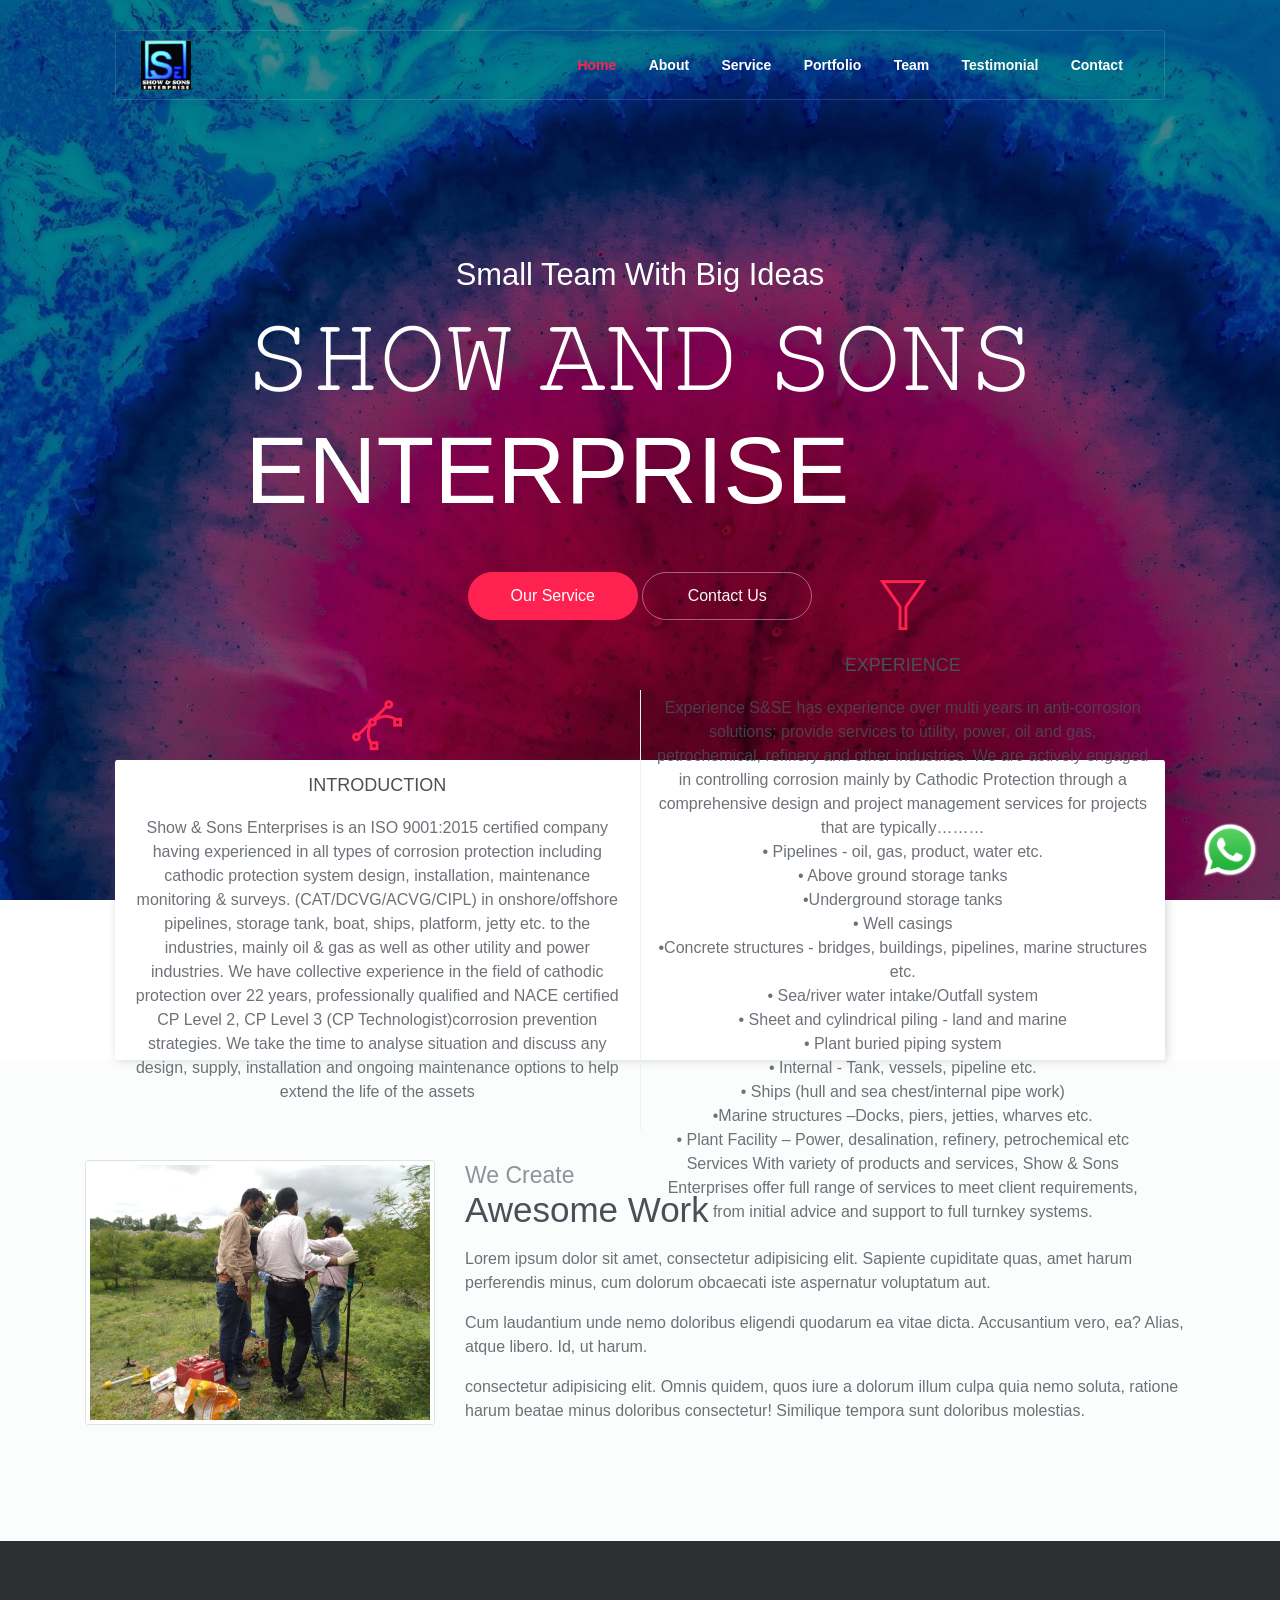
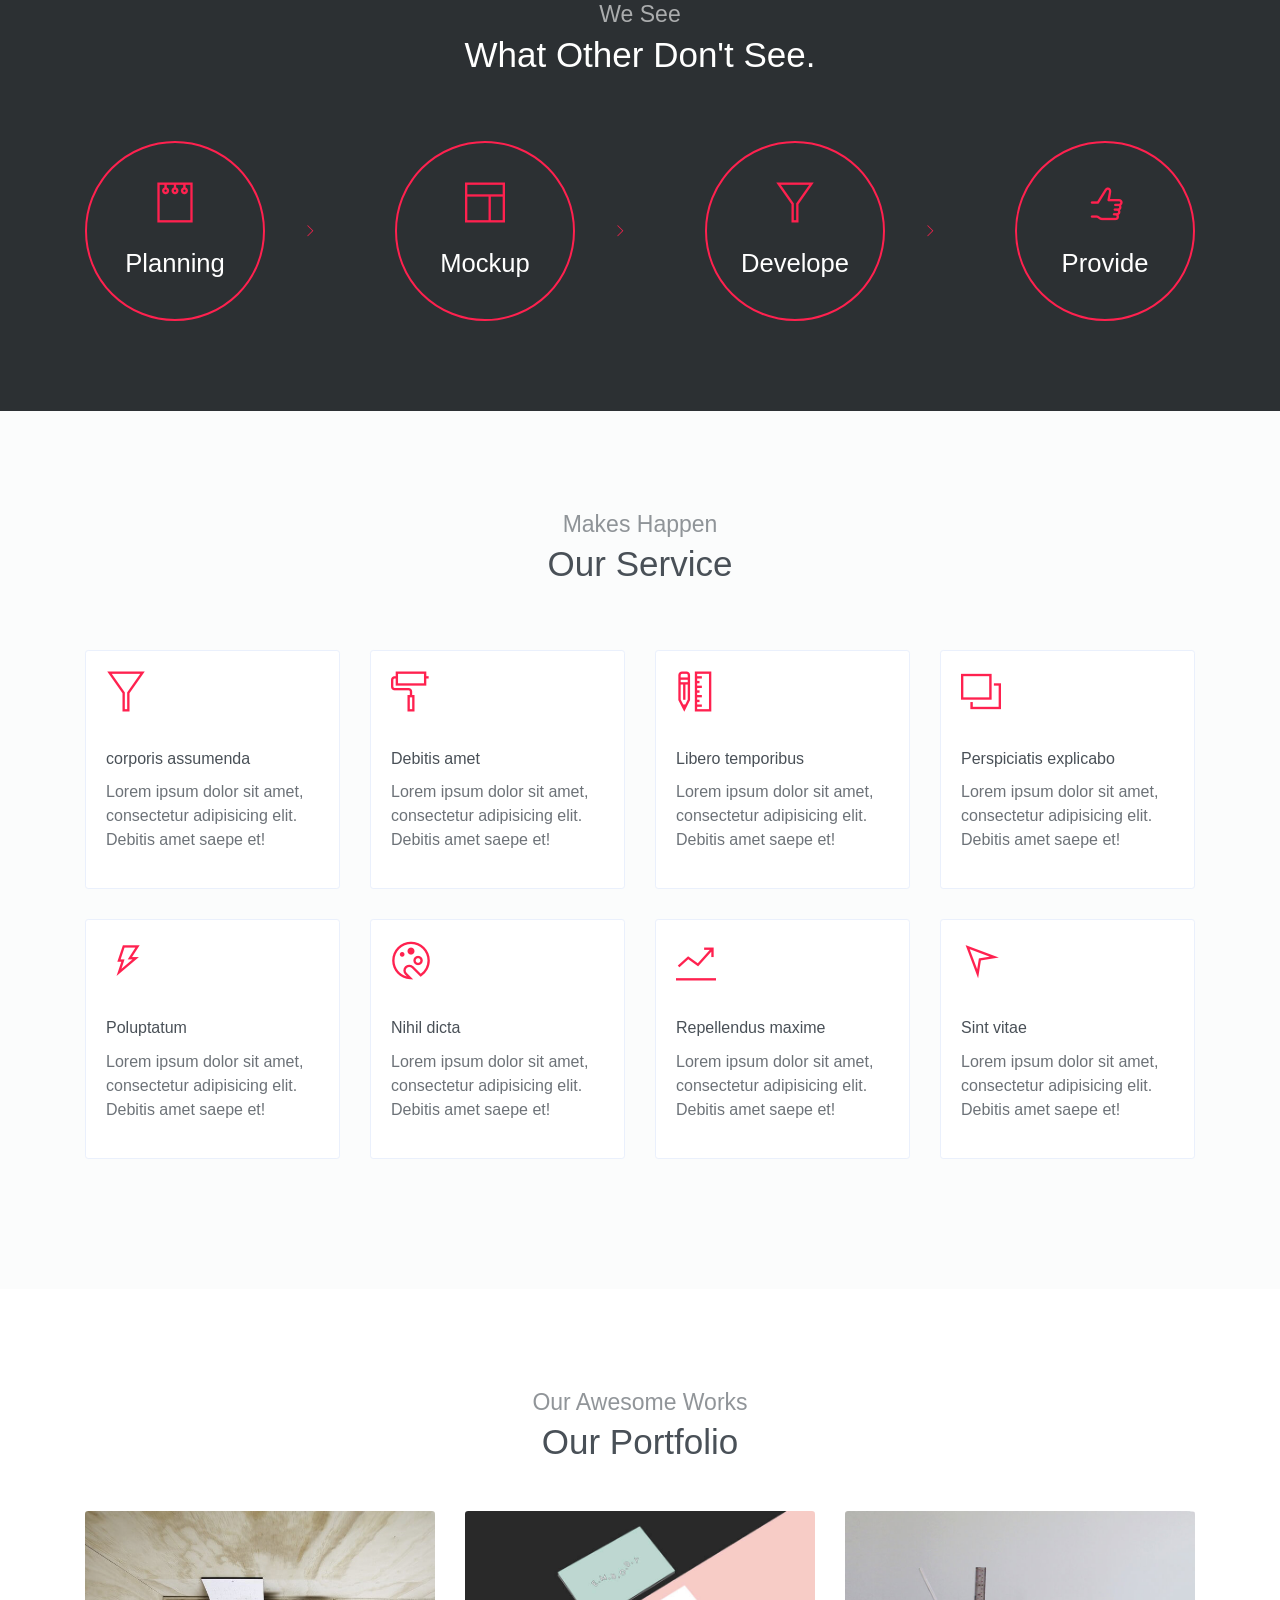
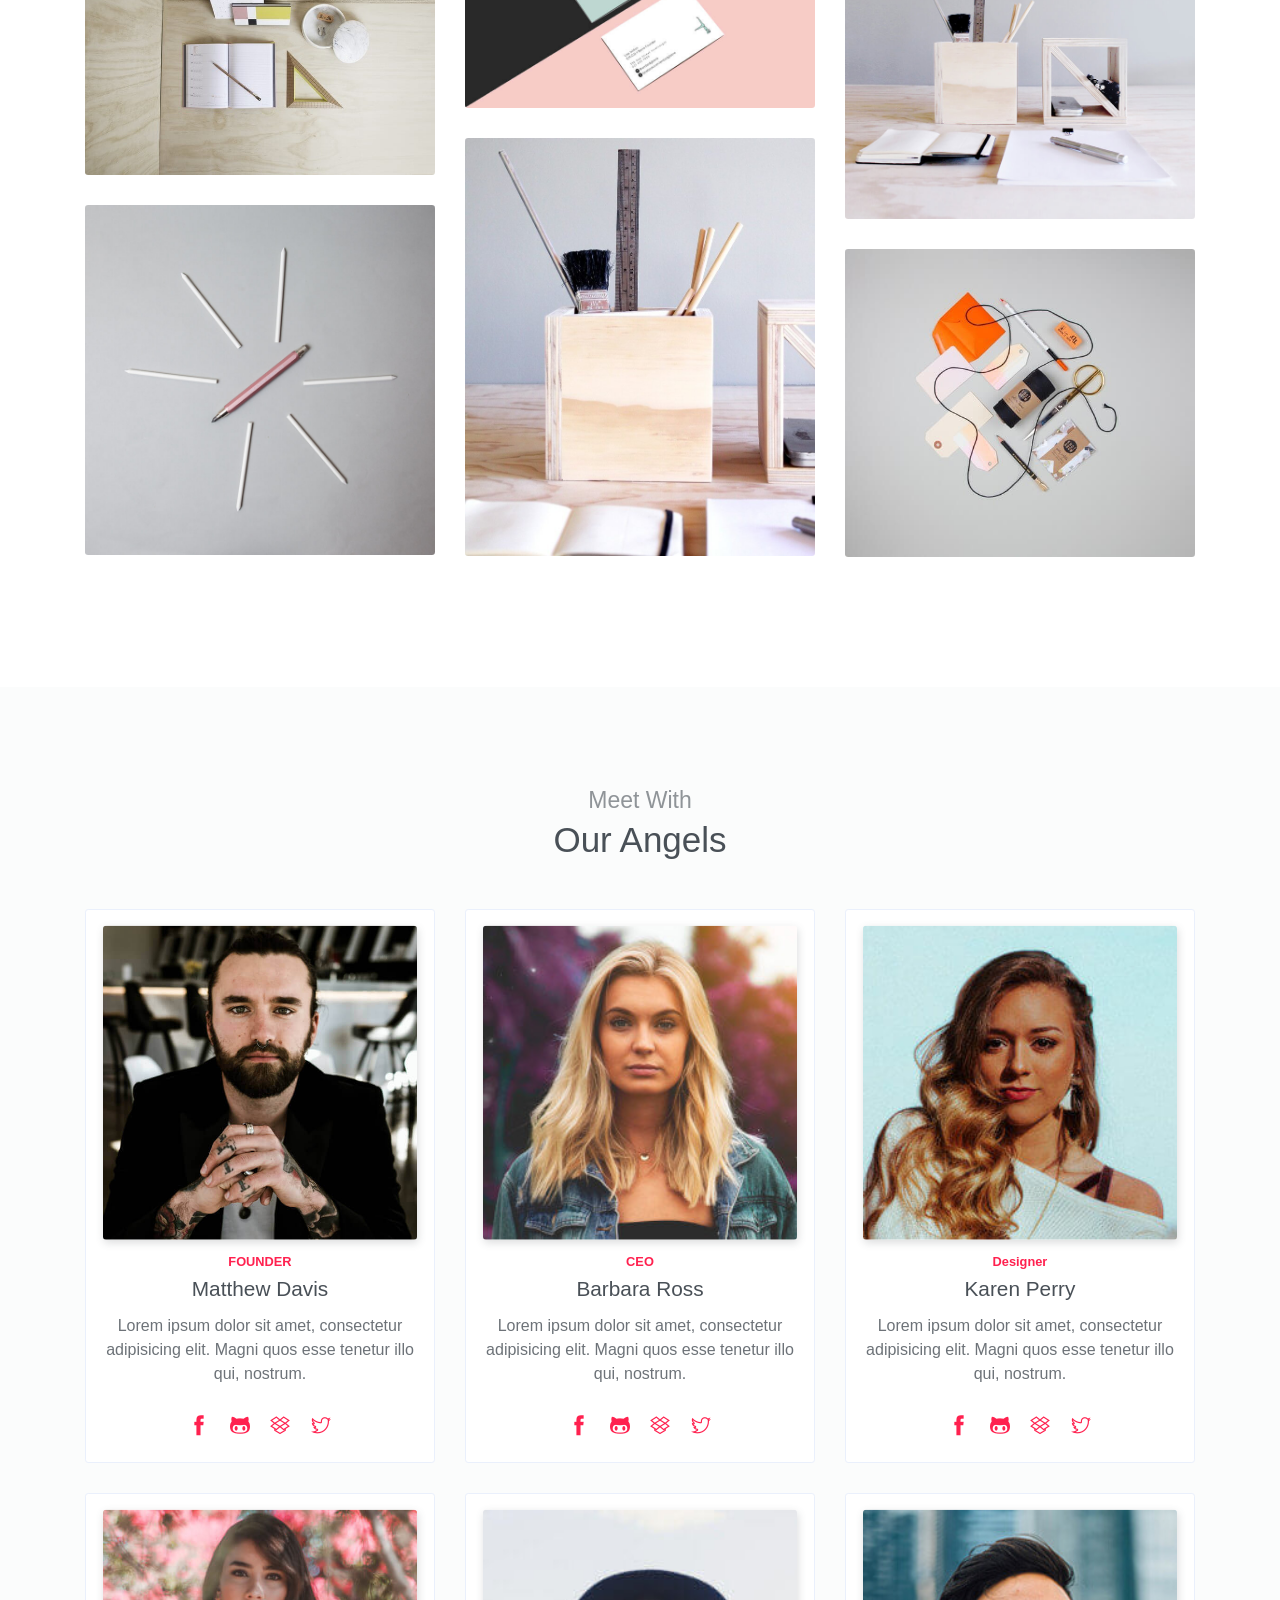
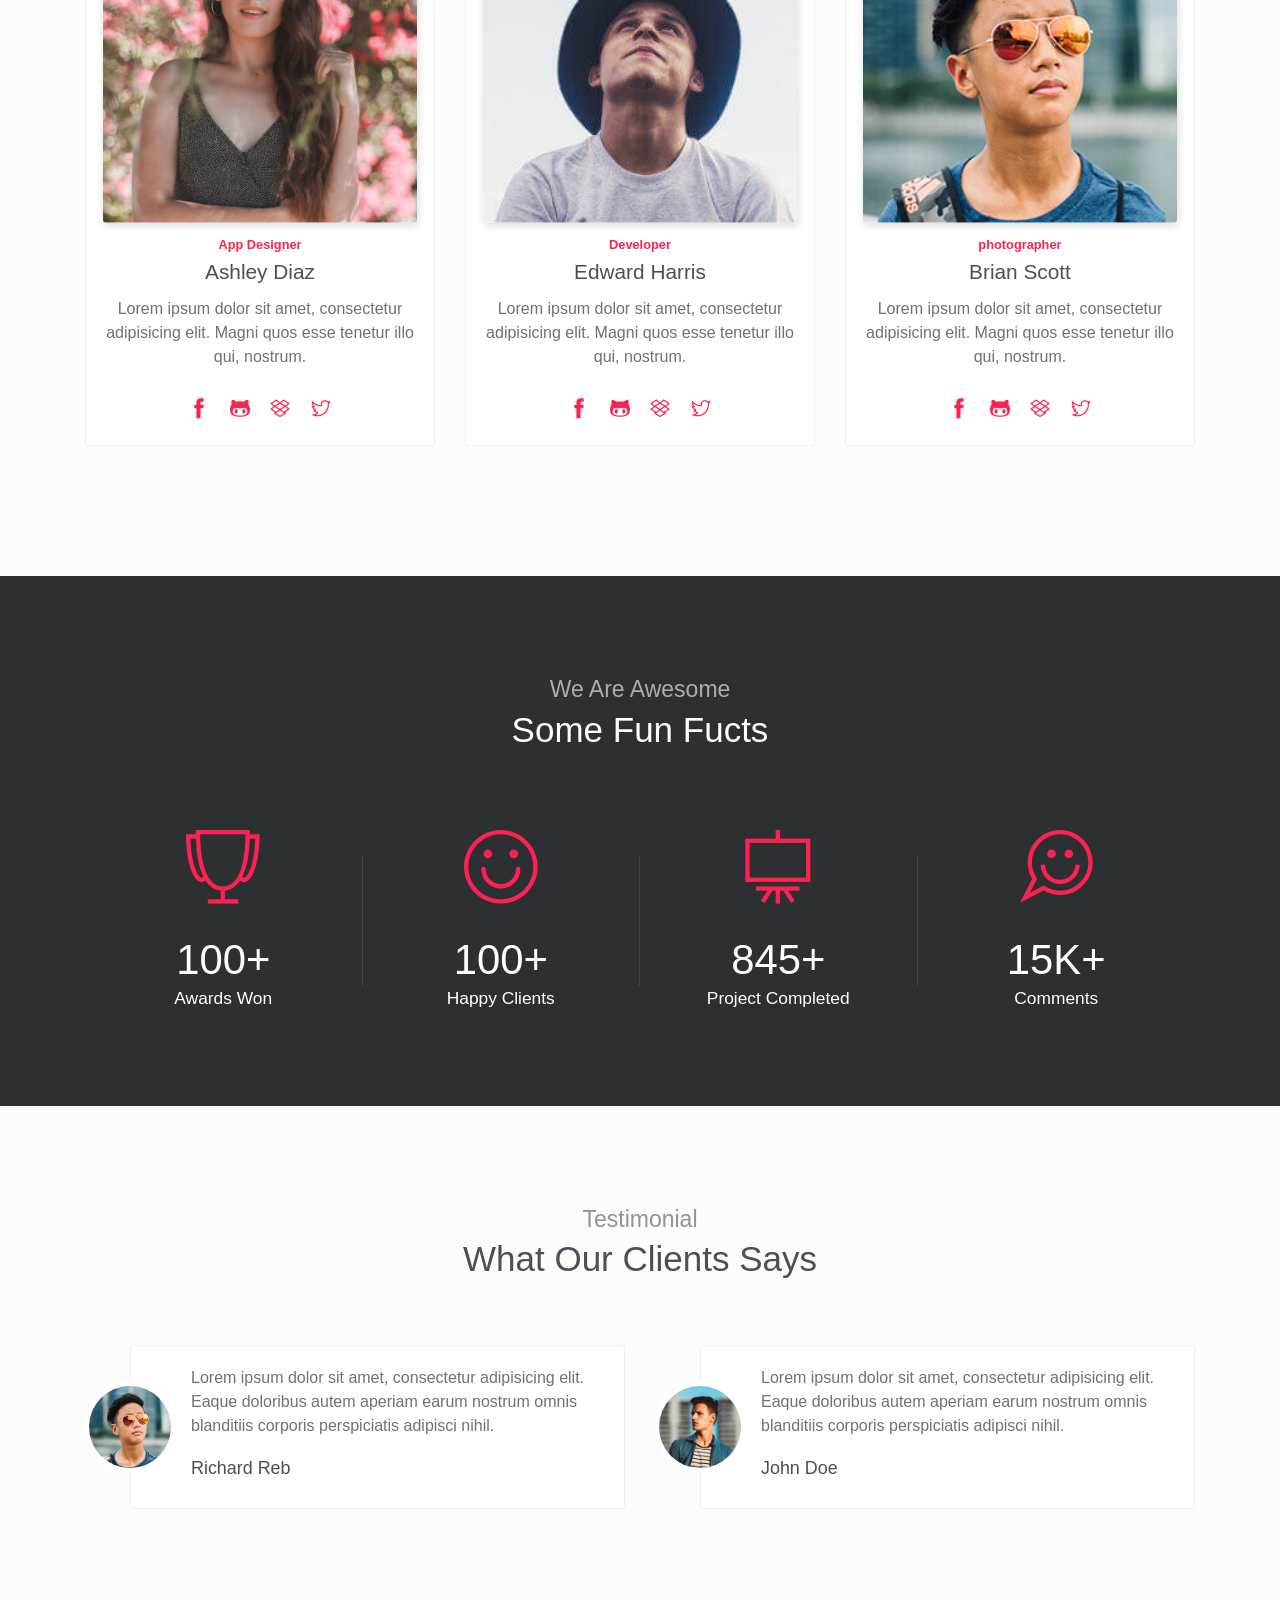
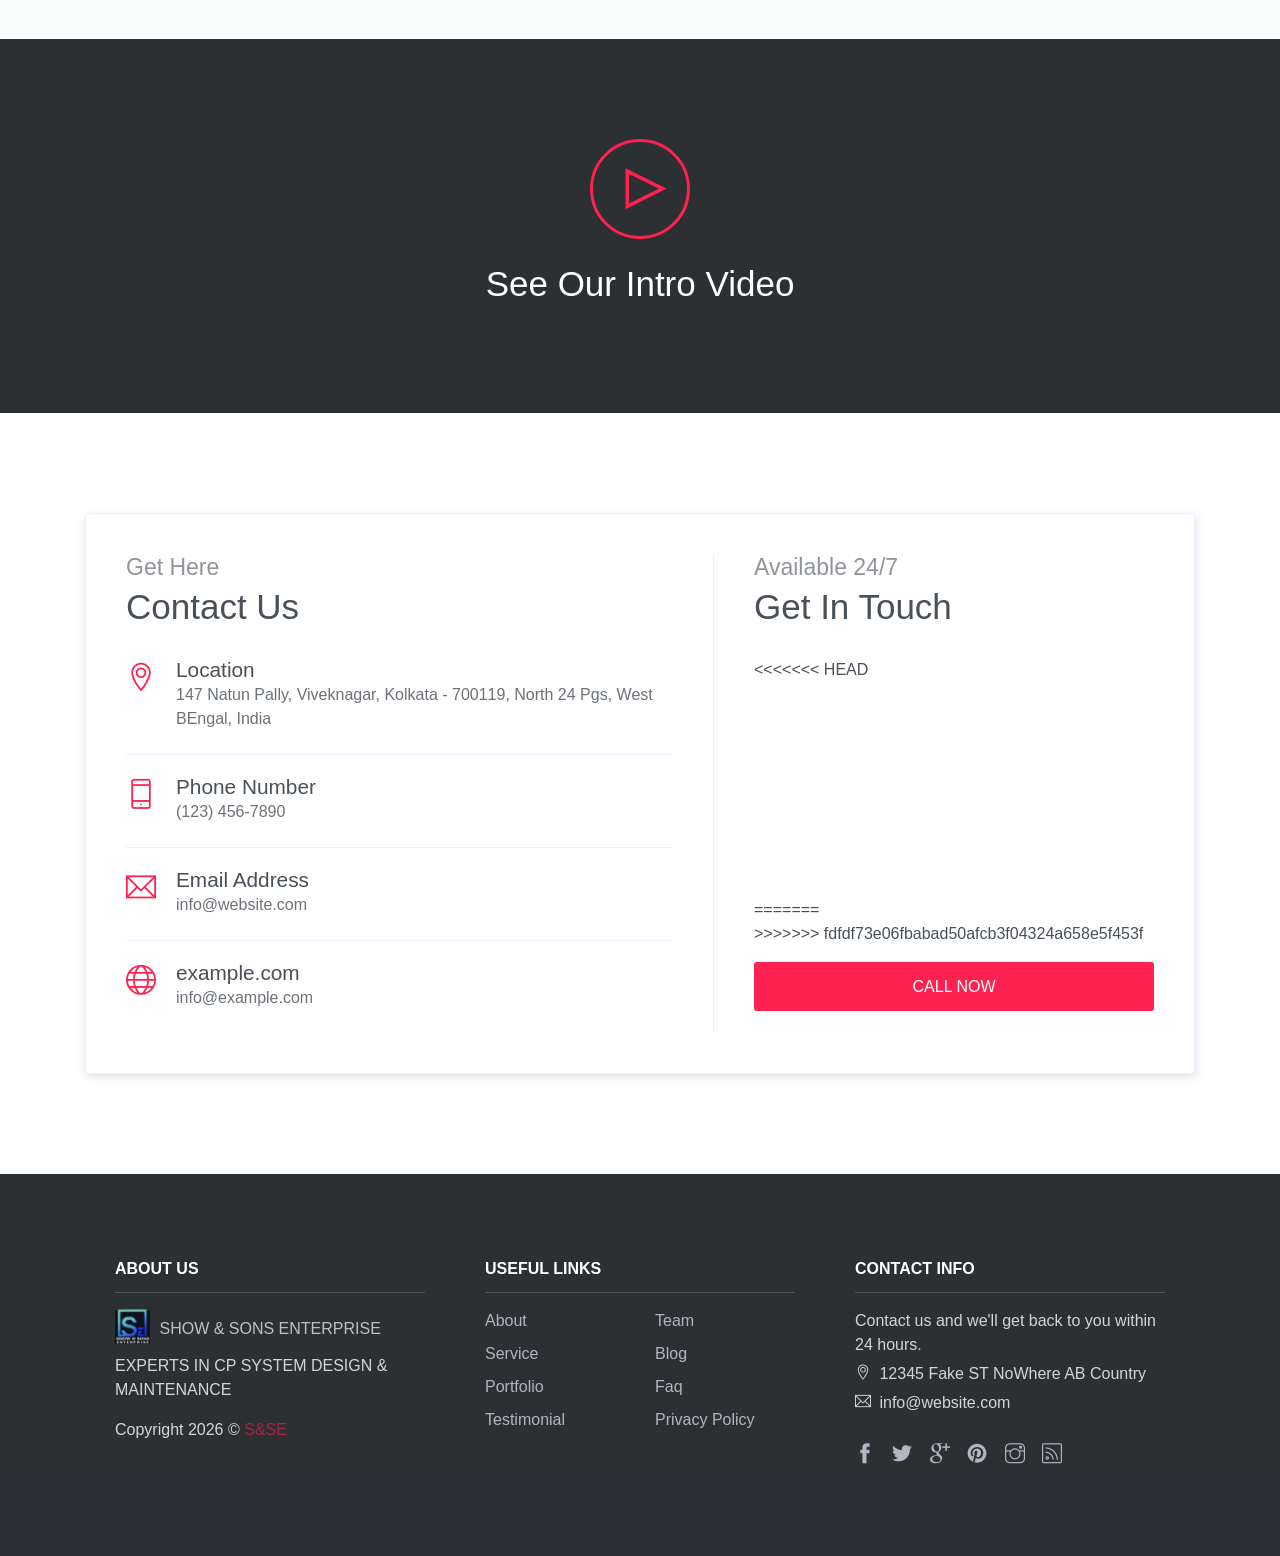
==== commit 3d5ea4c7: "okey" ====
--- a/index.html
+++ b/index.html
@@ -16,7 +16,7 @@
 </head>
 <body data-spy="scroll" data-target=".navbar" data-offset="40" id="home">
     <!-- whatsapp button-->
-<a href="https://api.whatsapp.com/send?phone=9088313368" target="_blank" class="whatsapp-button">
+<a href="https://api.whatsapp.com/send?phone=8337028515" target="_blank" class="whatsapp-button">
     <img src="./assets/imgs/WhatsApp.jpg" alt="WhatsApp">
 </a>
 
@@ -82,19 +82,52 @@
     <div class="box text-center">
         <div class="box-item">
             <i class="ti-vector"></i>
-            <h6 class="box-title">UX/UI Design</h6>
-            <p>Lorem ipsum dolor sit amet, consectetur adipisicing elit. Omnis excepturi, repellat esse laborum explicabo quia.</p>
+            <h6 class="box-title">INTRODUCTION</h6>
+            <p>
+                Show & Sons Enterprises is an ISO 9001:2015
+certified company having experienced in all types of corrosion protection
+including cathodic protection system design, installation, maintenance
+monitoring & surveys. (CAT/DCVG/ACVG/CIPL) in onshore/offshore
+pipelines, storage tank, boat, ships, platform, jetty etc. to the industries, mainly
+oil & gas as well as other utility and power industries. We have collective
+experience in the field of cathodic protection over 22 years, professionally
+qualified and NACE certified CP Level 2, CP Level 3 (CP
+Technologist)corrosion prevention strategies. We take the time to analyse
+situation and discuss any design, supply, installation and ongoing maintenance
+options to help extend the life of the assets 
+            
+            </p>
         </div>
         <div class="box-item">
             <i class="ti-filter"></i>
-            <h6 class="box-title">Web Development</h6>
-            <p>Lorem ipsum dolor sit amet, consectetur adipisicing elit. Omnis excepturi, repellat esse laborum explicabo quia.</p>
-        </div>
-        <div class="box-item">
+            <h6 class="box-title">EXPERIENCE</h6>
+            <p>Experience
+                S&SE has experience over multi years in anti-corrosion solutions; provide
+                services to utility, power, oil and gas, petrochemical, refinery and other
+                industries. We are actively engaged in controlling corrosion mainly by Cathodic
+                Protection through a comprehensive design and project management services
+                for projects that are typically……… </BR>
+                • Pipelines - oil, gas, product, water etc.</BR>
+                • Above ground storage tanks</BR>
+                •Underground storage tanks</BR>
+                • Well casings</BR>
+                •Concrete structures - bridges, buildings, pipelines, marine structures etc.</BR>
+                • Sea/river water intake/Outfall system</BR>
+                • Sheet and cylindrical piling - land and marine</BR>
+                • Plant buried piping system</BR>
+                • Internal - Tank, vessels, pipeline etc.</BR>
+                • Ships (hull and sea chest/internal pipe work)</BR>
+                •Marine structures –Docks, piers, jetties, wharves etc.</BR>
+                • Plant Facility – Power, desalination, refinery, petrochemical etc Services
+                With variety of products and services, Show & Sons Enterprises offer full
+                range of services to meet client requirements, from initial advice and
+                support to full turnkey systems.</p>
+        </div>
+        <!-- <div class="box-item">
             <i class="ti-mobile"></i>
             <h6 class="box-title">App Design</h6>
             <p>Lorem ipsum dolor sit amet, consectetur adipisicing elit. Omnis excepturi, repellat esse laborum explicabo quia.</p>
-        </div>
+        </div> -->
     </div>
     <!-- End of Box -->
 
@@ -103,7 +136,7 @@
         <div class="container">
             <div class="row align-items-center">
                 <div class="col-md-5 col-lg-4">
-                    <img src="assets/imgs/about.jpg" alt="Download free bootstrap 4 landing page, free boootstrap 4 templates, Download free bootstrap 4.1 landing page, free boootstrap 4.1.1 templates, Creative studio Landing page" class="w-100 img-thumbnail mb-3">
+                    <img src="assets/imgs/about.jpeg" alt="Download free bootstrap 4 landing page, free boootstrap 4 templates, Download free bootstrap 4.1 landing page, free boootstrap 4.1.1 templates, Creative studio Landing page" class="w-100 img-thumbnail mb-3">
                 </div>
                 <div class="col-md-7 col-lg-8">
                     <h6 class="section-subtitle mb-0">We Create</h6>
@@ -501,7 +534,7 @@
     <!-- end of modal -->
 
     <!-- Blog Section -->
-    <section id="blog">
+    <!-- <section id="blog">
         <div class="container">
             <h6 class="section-subtitle text-center">News Feeds</h6>
             <h6 class="section-title mb-6 text-center">Our Blog</h6>
@@ -551,7 +584,7 @@
                 </div>
             </div>
         </div>
-    </section>
+    </section> -->
     <!-- End of Blog Section -->
 
     <!-- Contact Section -->
@@ -597,6 +630,7 @@
                 <div class="form">
                     <h6 class="section-subtitle">Available 24/7</h6>
                     <h6 class="section-title mb-4">Get In Touch</h6>
+<<<<<<< HEAD
                     <div class="form-group">
                         <div style="overflow:hidden;max-width:100%;width:400px;height:200px;"><div id="my-map-display" style="height:100%; width:100%;max-width:100%;"><iframe style="height:100%;width:100%;border:0;" frameborder="0" src="https://www.google.com/maps/embed/v1/place?q=https://www.google.com/maps/place/Sukanta+Park/@22.7333115,88.3851106,16z/data=!4m15!1m8!3m7!1s0x39f89c763ea43ad5:0xf675d691761552bc!2sKhardaha,+West+Bengal!3b1!8m2!3d22.7008241!4d88.3748212!16zL20vMDdsNmpj!3m5!1s0x39f89bc1c9c42903:0x803006e887be264d!8m2!3d22.7323546!4d88.3850308!16s%2Fg%2F1q5bm9v0c?entry=ttu&key=AIzaSyBFw0Qbyq9zTFTd-tUY6dZWTgaQzuU17R8"></iframe></div><a class="google-map-html" rel="nofollow" href="https://www.bootstrapskins.com/themes" id="enable-map-info">premium bootstrap themes</a><style>#my-map-display img{max-height:none;max-width:none!important;background:none!important;}</style></div>
                     </div>
@@ -605,6 +639,9 @@
 
 
                     <!--<form>-->
+=======
+                    <form>
+>>>>>>> fdfdf73e06fbabad50afcb3f04324a658e5f453f
                        <!-- <div class="form-group">
                             <input type="email" class="form-control form-control-lg" id="exampleInputEmail1" aria-describedby="emailHelp" placeholder="Enter email" required>
                         </div>
@@ -635,11 +672,11 @@
                         <li class="list-body">
                             <a href="#" class="logo">
                                 <img src="assets/imgs/logo.png" alt="Download free bootstrap 4 landing page, free boootstrap 4 templates, Download free bootstrap 4.1 landing page, free boootstrap 4.1.1 templates, Creative studio Landing page">
-                                <h6>Creative Studio</h6>
+                                <h6>SHOW & SONS ENTERPRISE</h6>
                             </a>
-                            <p>Lorem ipsum dolor sit amet, consectetur adipisicing elit. Beatae nobis fugit maxime deleniti minus optio accusamus, quam maiores explicabo sunt.</p> 
+                            <p>EXPERTS IN CP SYSTEM DESIGN & MAINTENANCE</p> 
                             <p class="mt-3">
-                                Copyright <script>document.write(new Date().getFullYear())</script> &copy; <a class="d-inline text-primary" href="http://www.devcrud.com">DevCRUD</a>
+                                Copyright <script>document.write(new Date().getFullYear())</script> &copy; <a class="d-inline text-primary" href="blank">S&SE</a>
                             </p>                   
                         </li>
                     </ul>
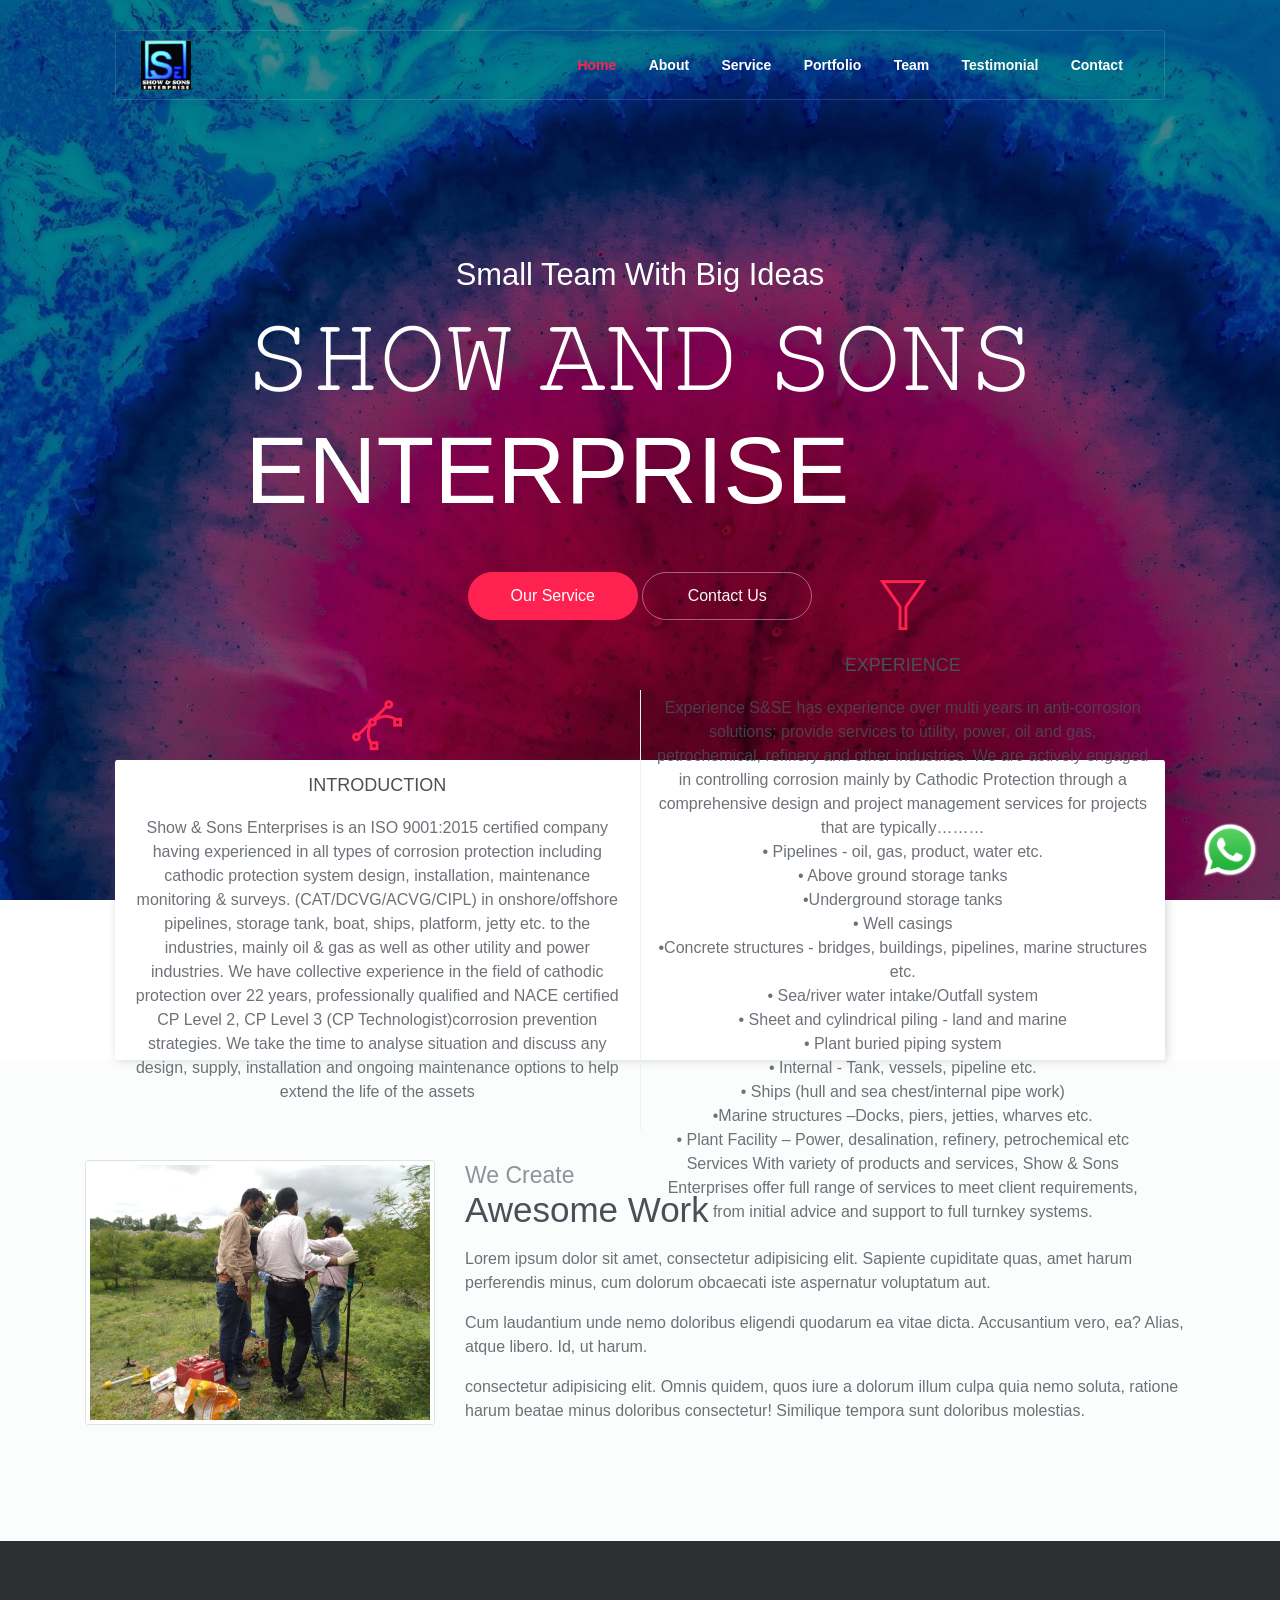
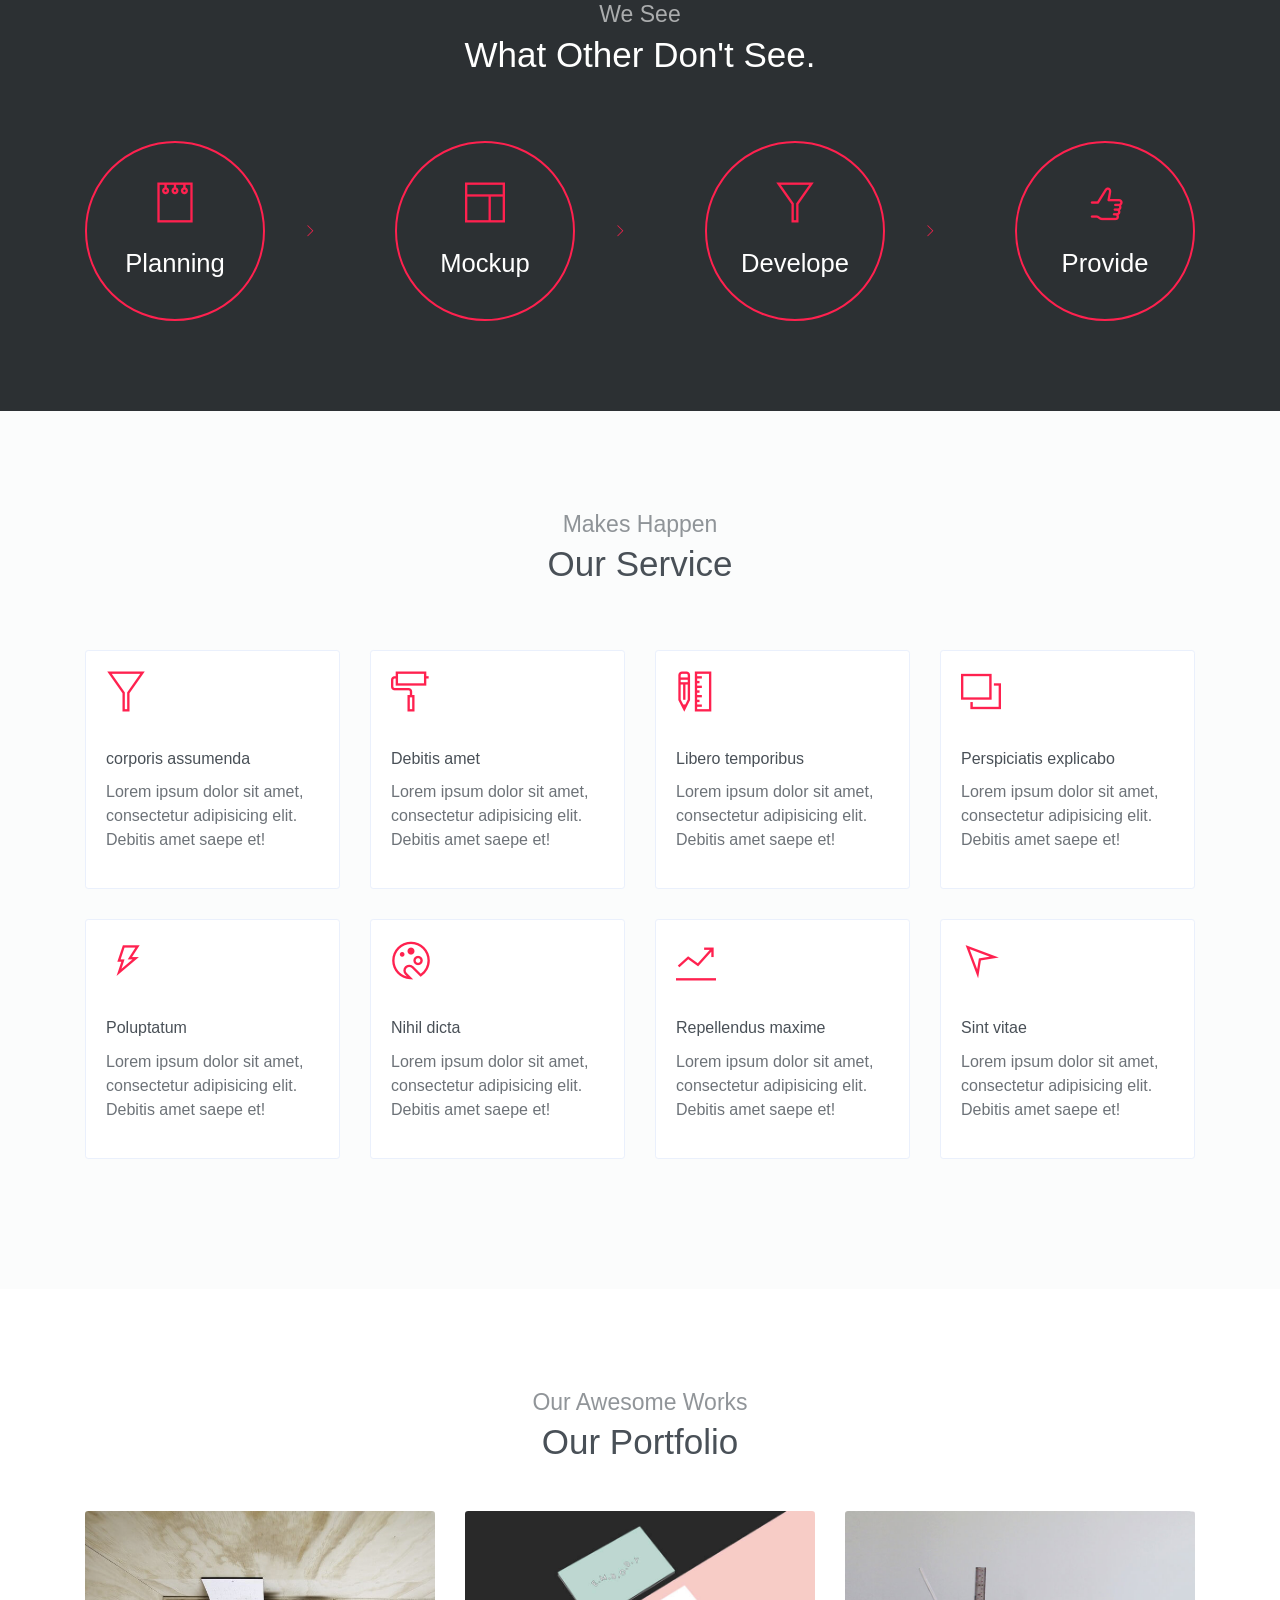
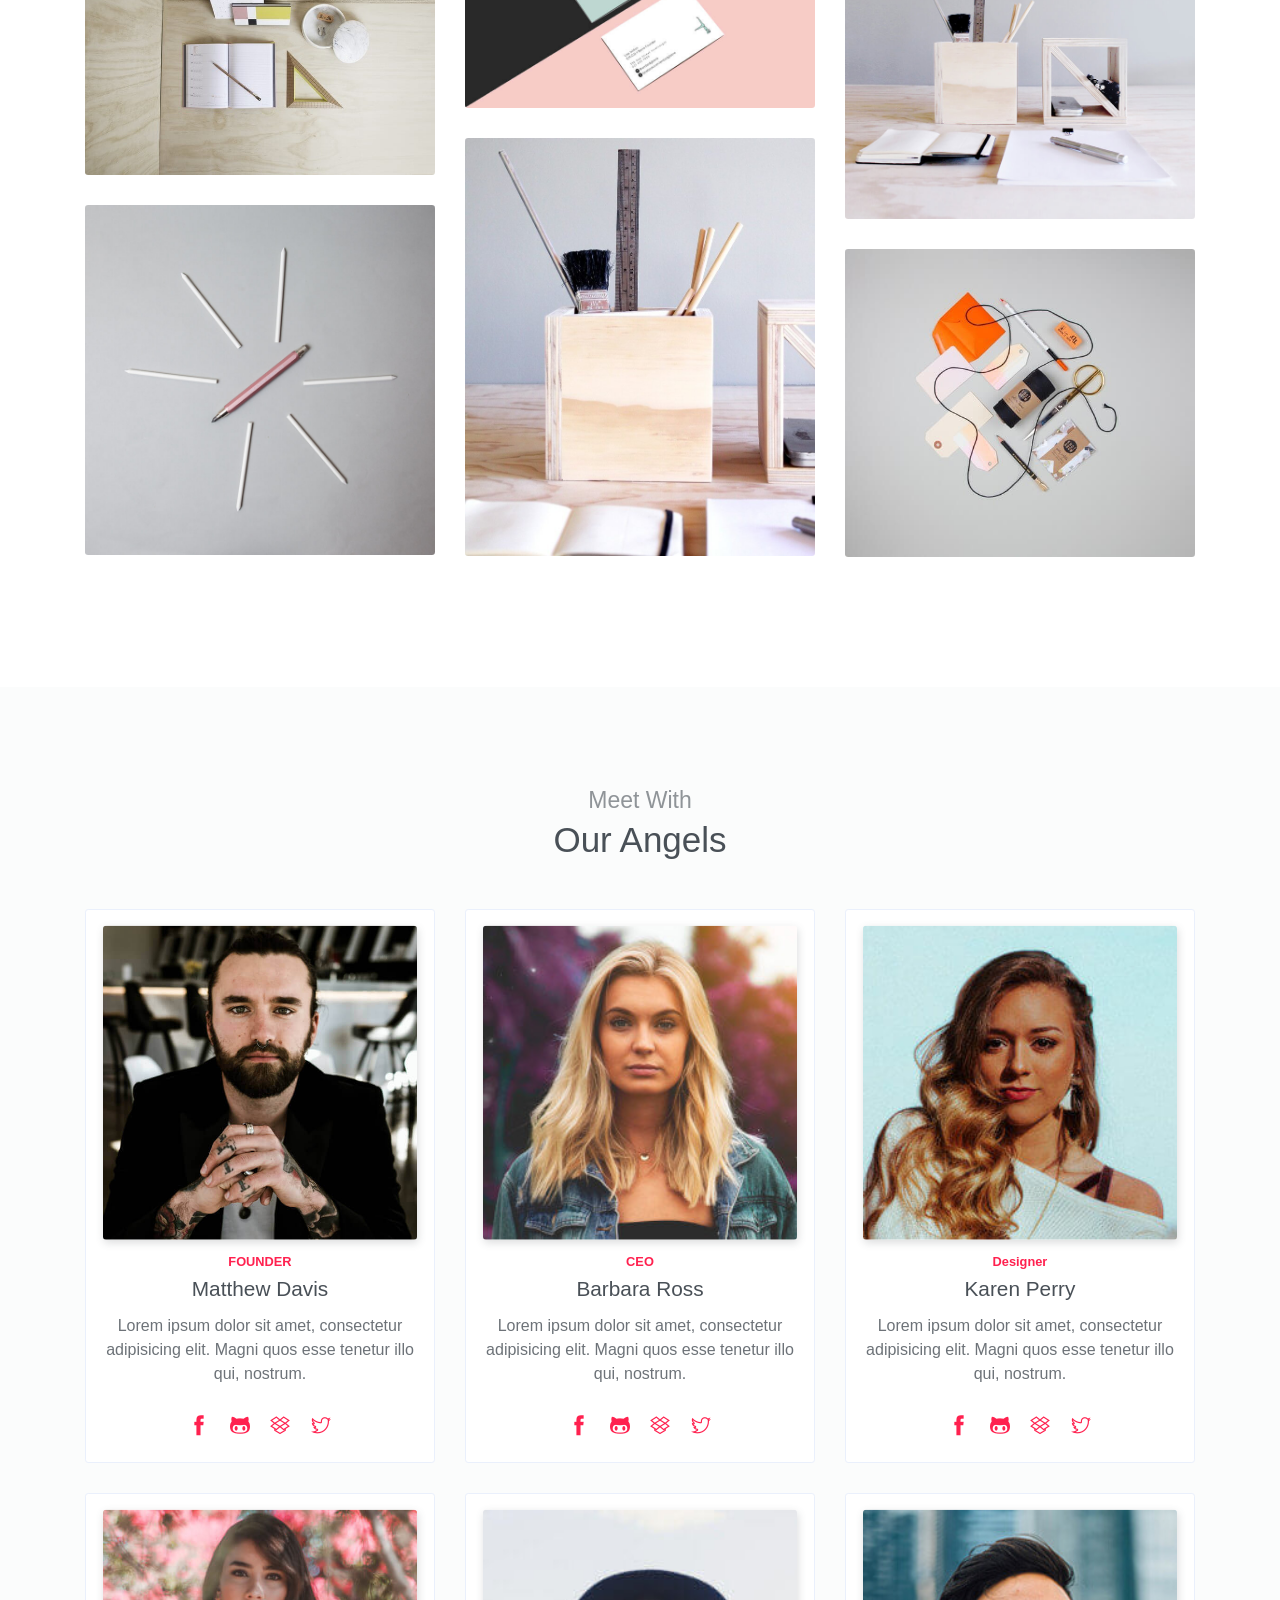
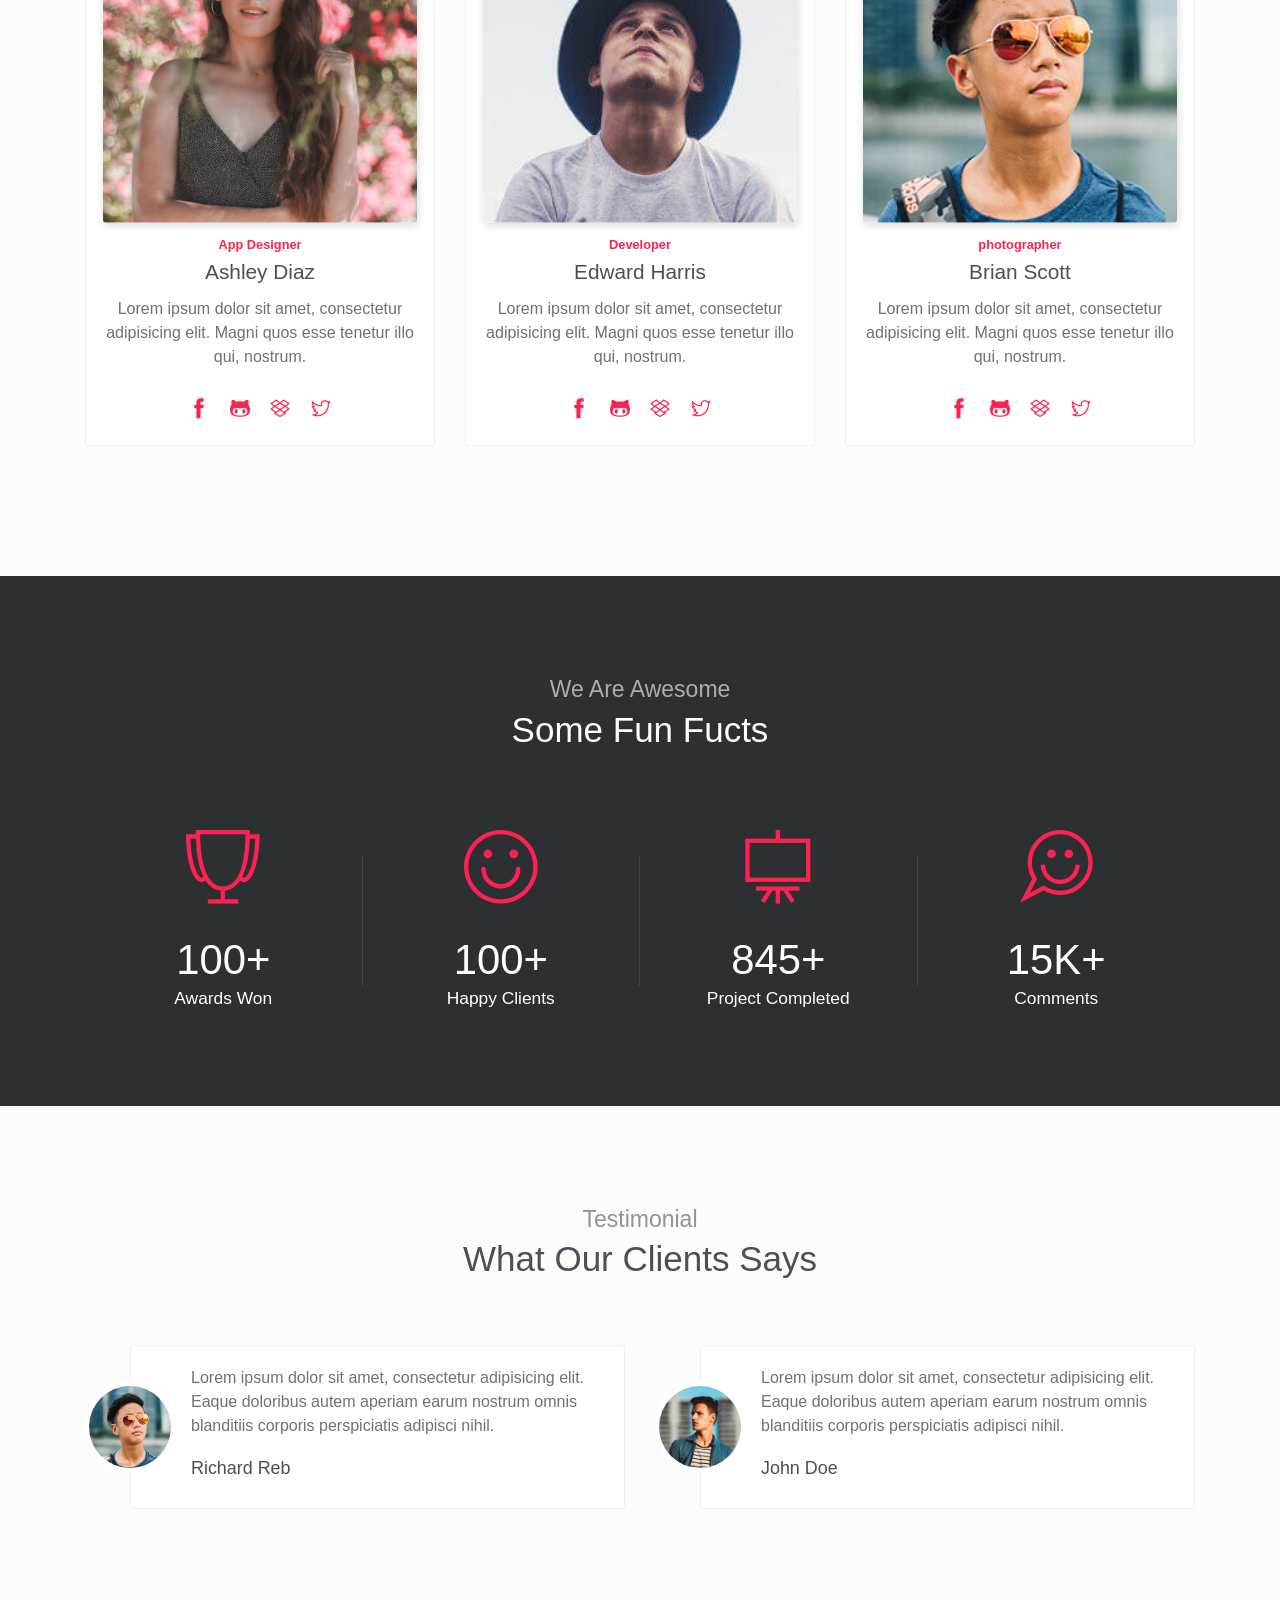
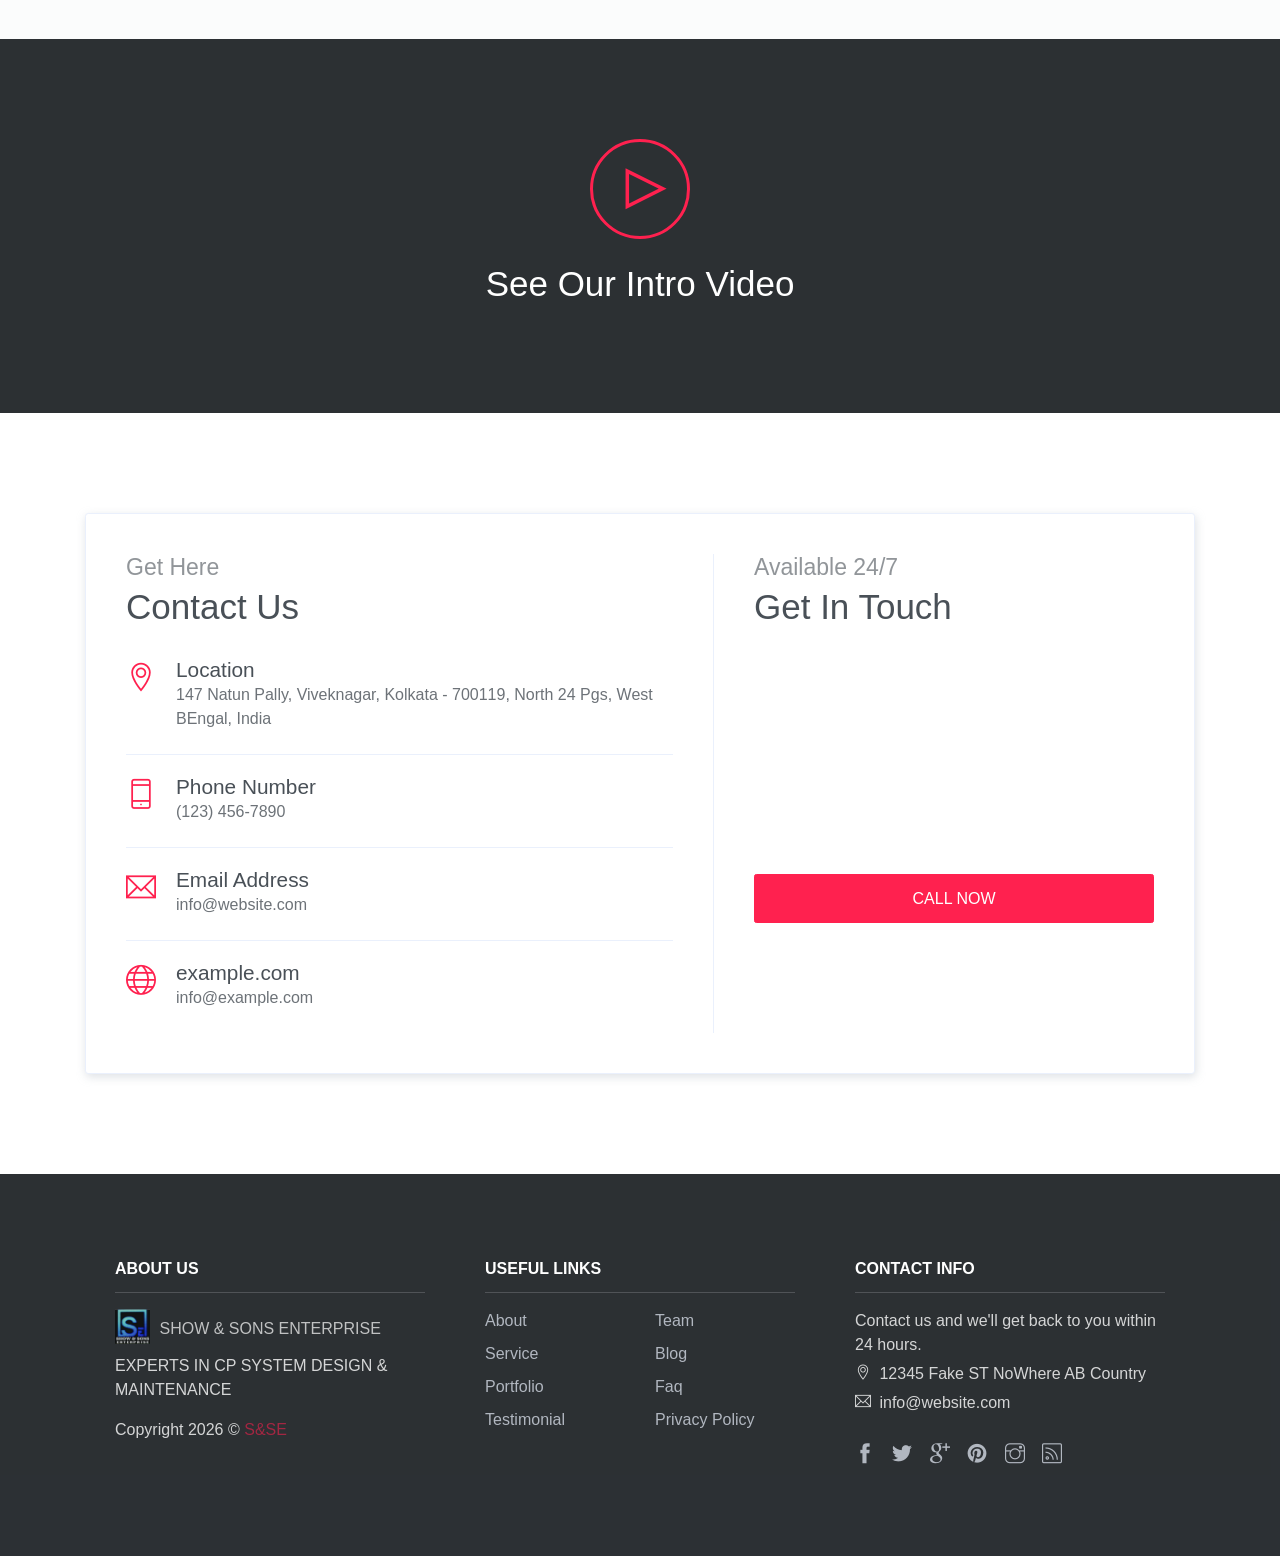
==== commit fc8778d2: "okey" ====
--- a/index.html
+++ b/index.html
@@ -630,7 +630,6 @@
                 <div class="form">
                     <h6 class="section-subtitle">Available 24/7</h6>
                     <h6 class="section-title mb-4">Get In Touch</h6>
-<<<<<<< HEAD
                     <div class="form-group">
                         <div style="overflow:hidden;max-width:100%;width:400px;height:200px;"><div id="my-map-display" style="height:100%; width:100%;max-width:100%;"><iframe style="height:100%;width:100%;border:0;" frameborder="0" src="https://www.google.com/maps/embed/v1/place?q=https://www.google.com/maps/place/Sukanta+Park/@22.7333115,88.3851106,16z/data=!4m15!1m8!3m7!1s0x39f89c763ea43ad5:0xf675d691761552bc!2sKhardaha,+West+Bengal!3b1!8m2!3d22.7008241!4d88.3748212!16zL20vMDdsNmpj!3m5!1s0x39f89bc1c9c42903:0x803006e887be264d!8m2!3d22.7323546!4d88.3850308!16s%2Fg%2F1q5bm9v0c?entry=ttu&key=AIzaSyBFw0Qbyq9zTFTd-tUY6dZWTgaQzuU17R8"></iframe></div><a class="google-map-html" rel="nofollow" href="https://www.bootstrapskins.com/themes" id="enable-map-info">premium bootstrap themes</a><style>#my-map-display img{max-height:none;max-width:none!important;background:none!important;}</style></div>
                     </div>
@@ -639,10 +638,10 @@
 
 
                     <!--<form>-->
-=======
+
                     <form>
->>>>>>> fdfdf73e06fbabad50afcb3f04324a658e5f453f
-                       <!-- <div class="form-group">
+
+                      <!-- <div class="form-group">
                             <input type="email" class="form-control form-control-lg" id="exampleInputEmail1" aria-describedby="emailHelp" placeholder="Enter email" required>
                         </div>
                         <div class="form-group">
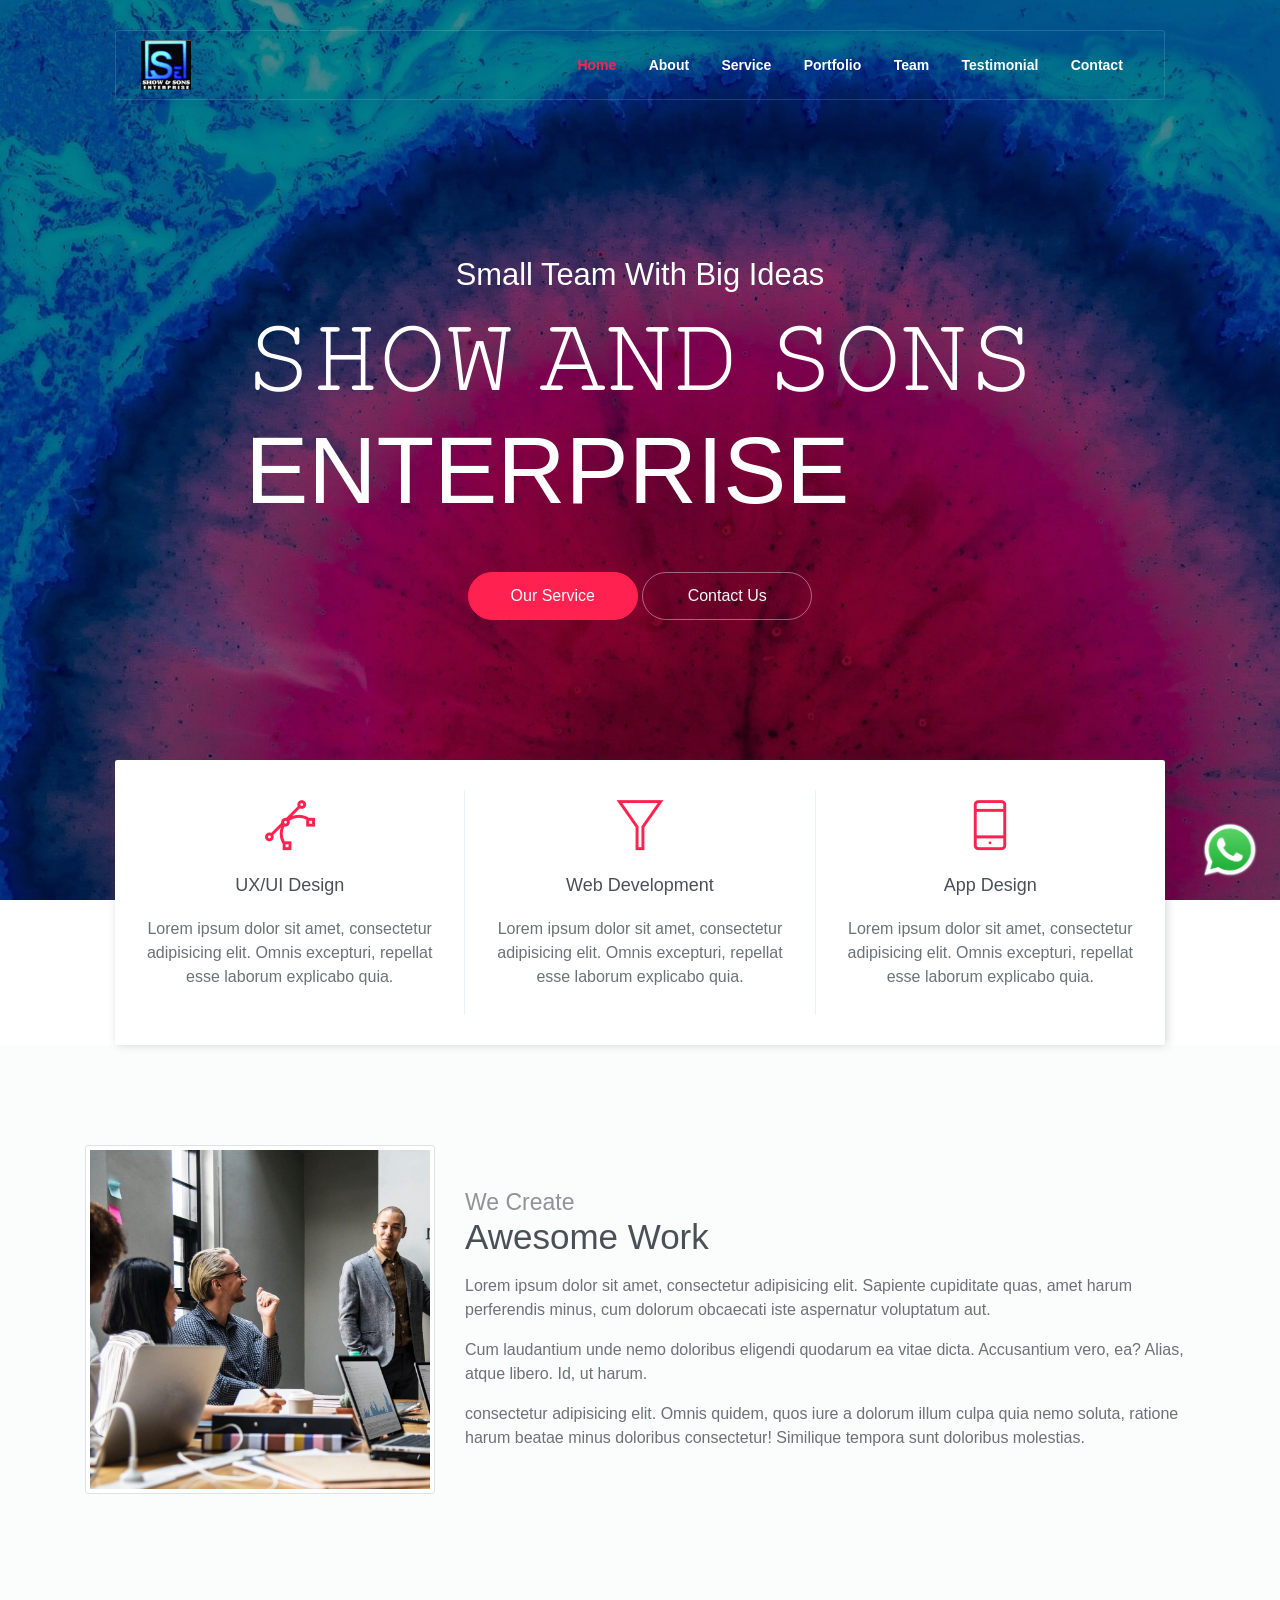
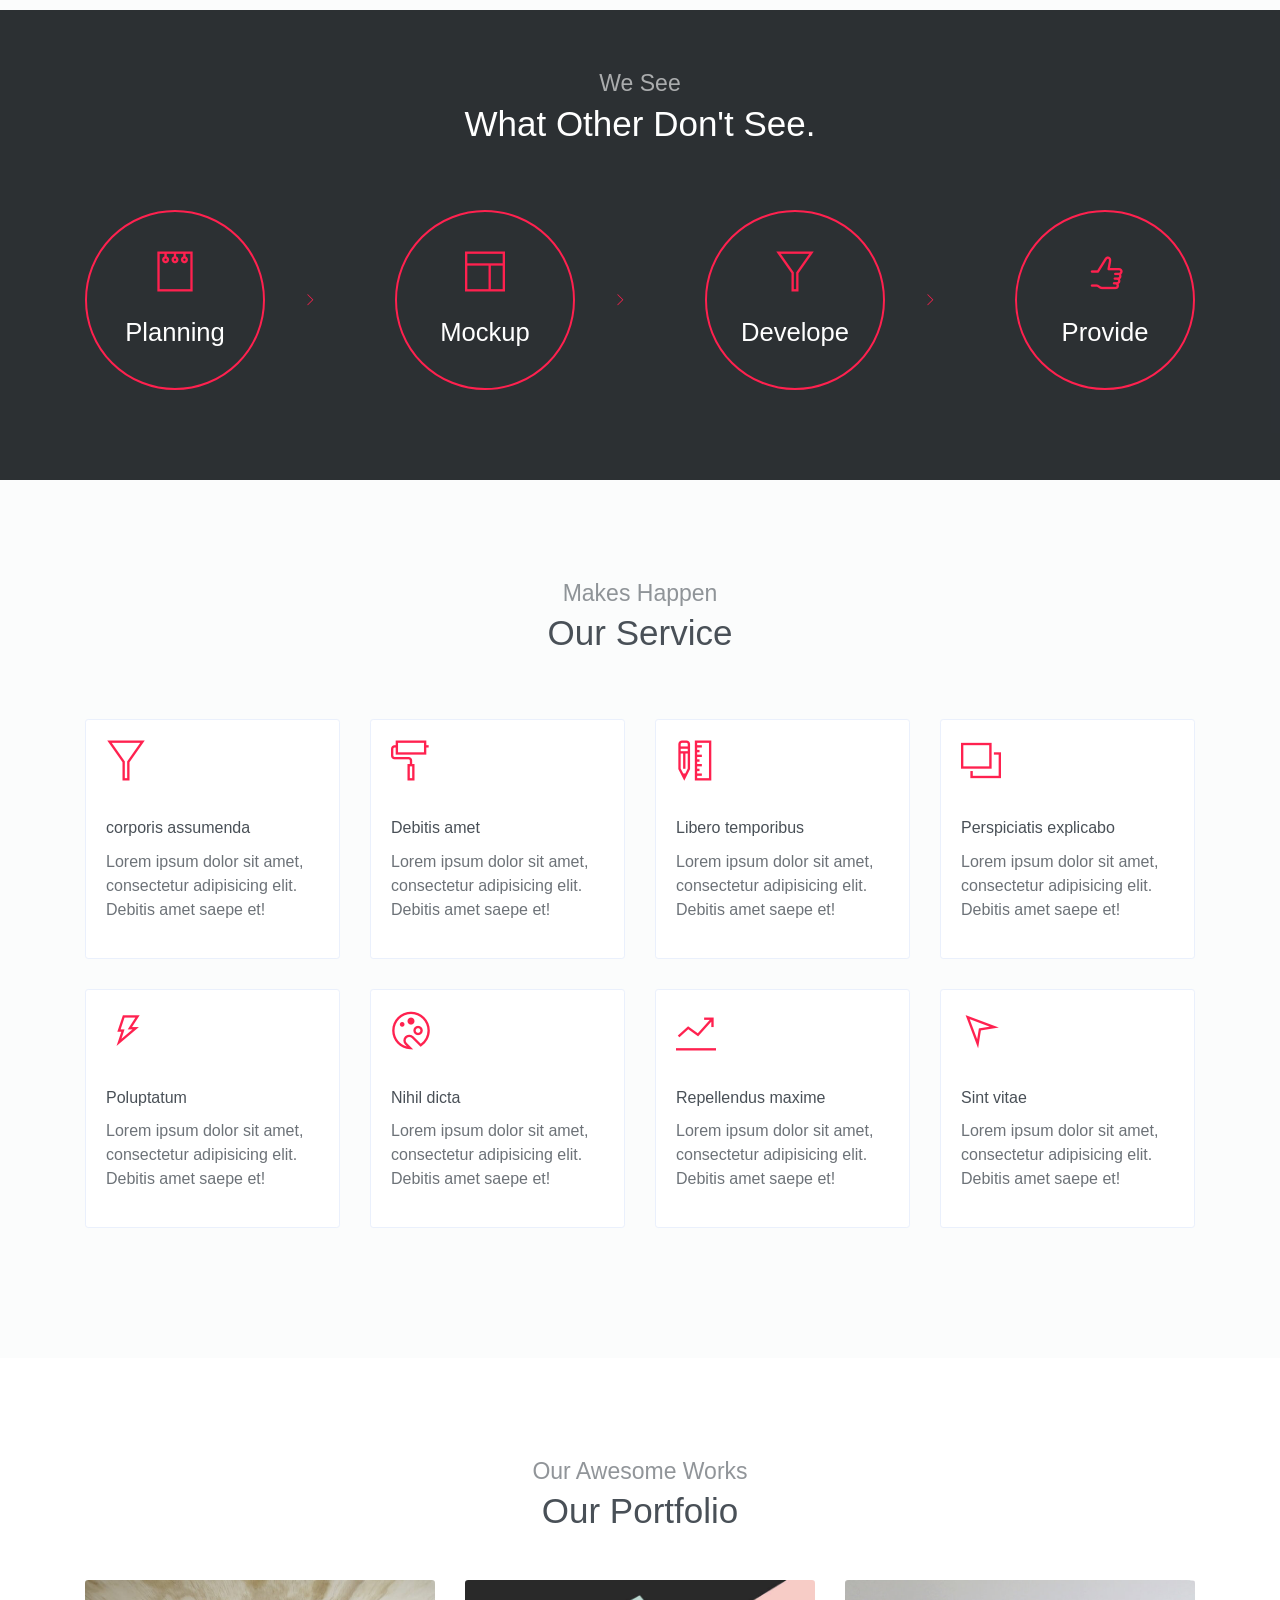
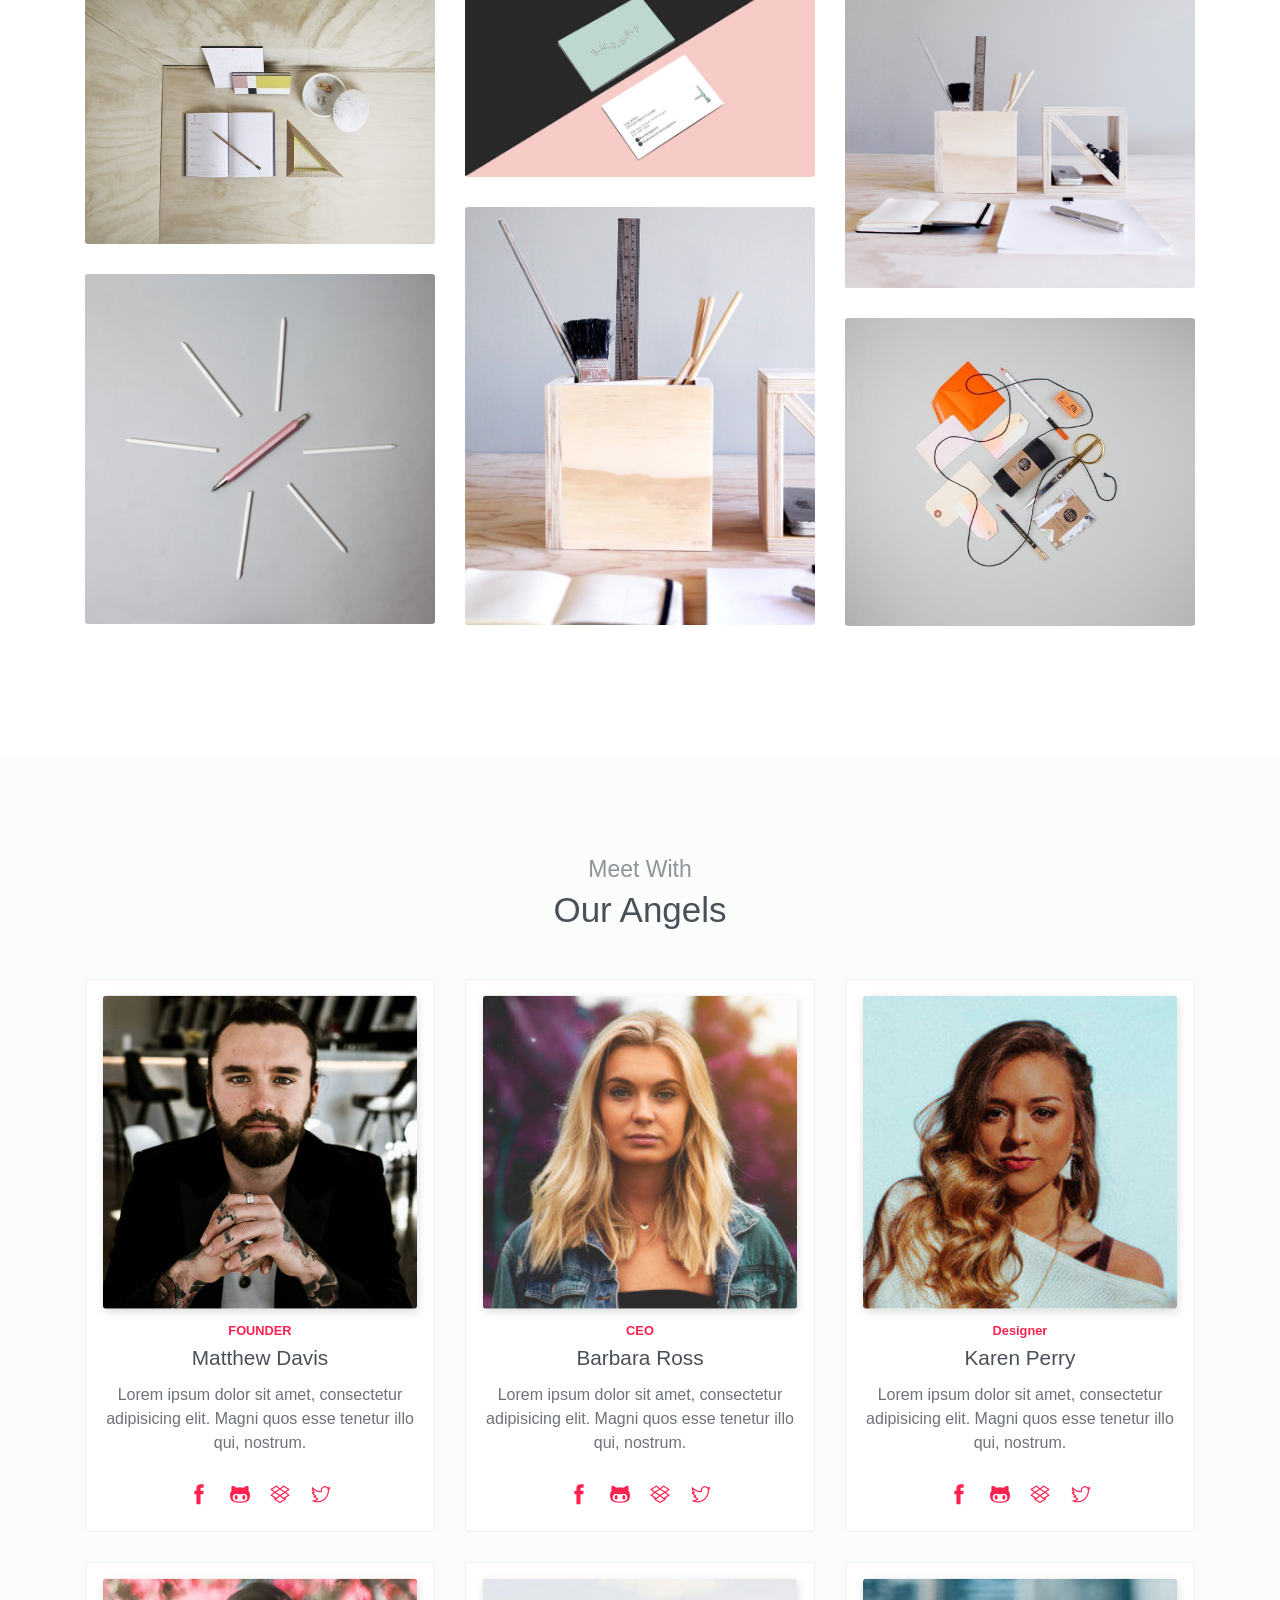
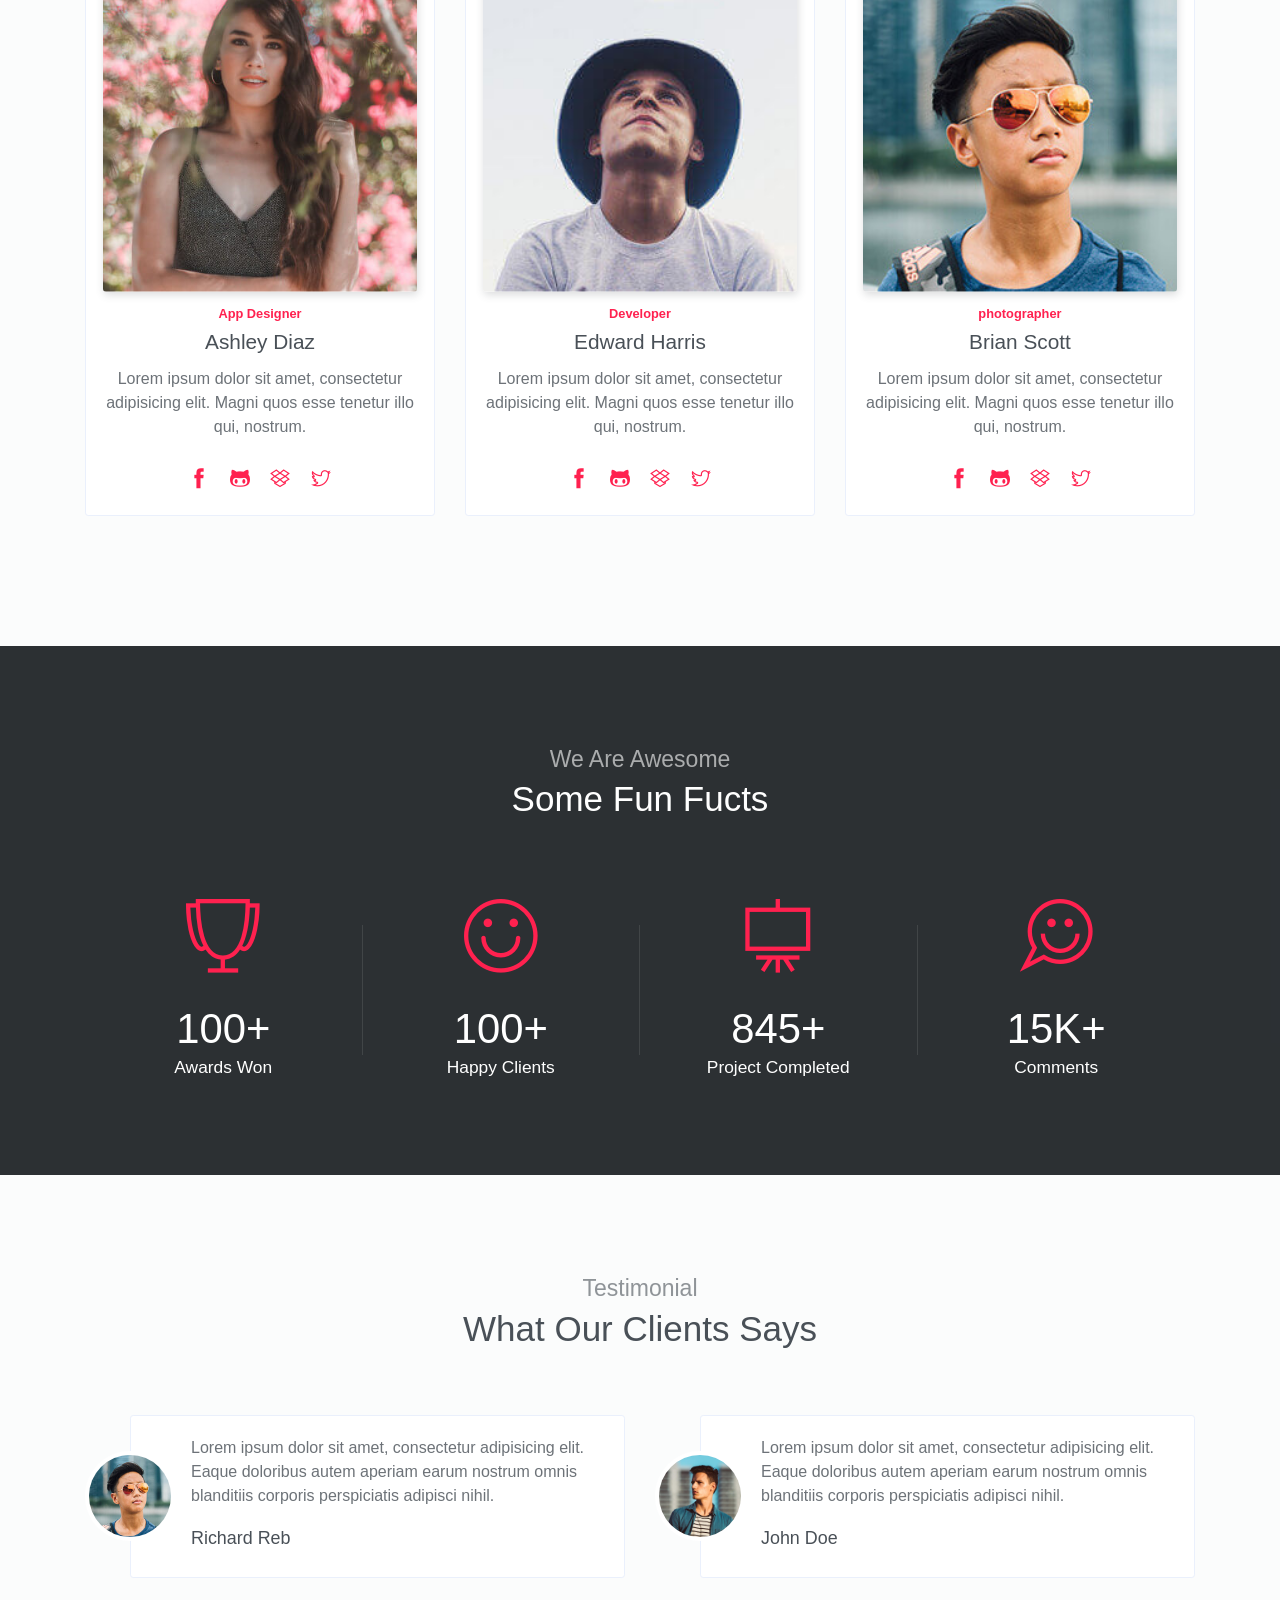
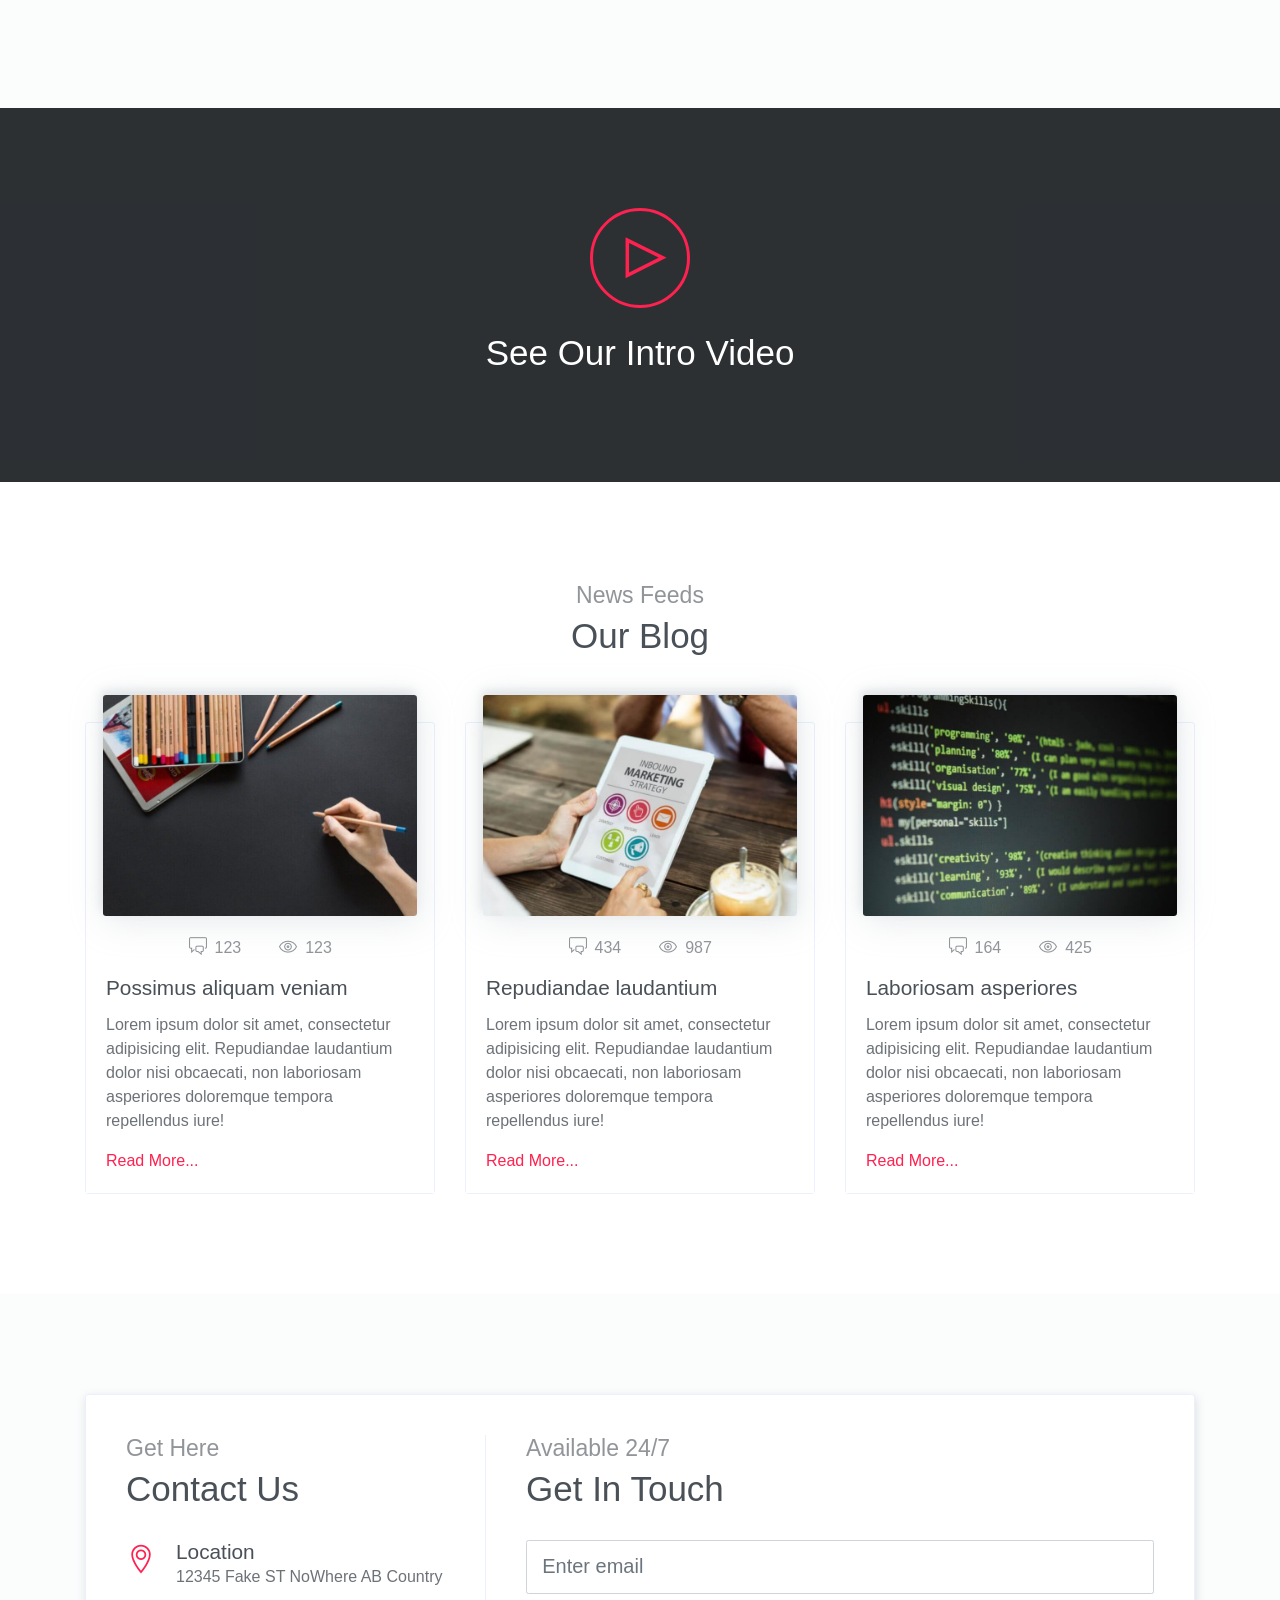
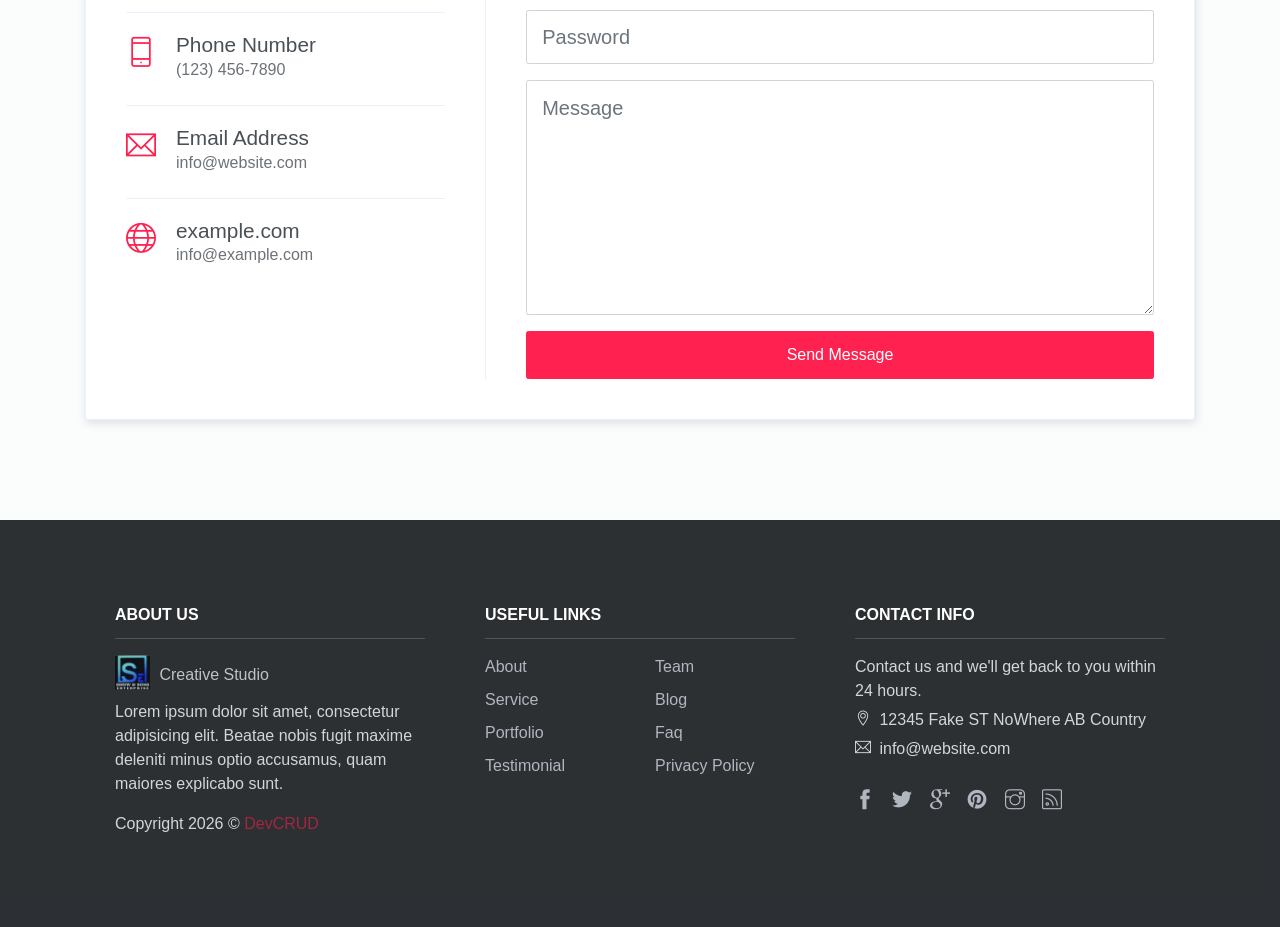
==== commit 71dfa24a: "Update index.html" ====
--- a/index.html
+++ b/index.html
@@ -82,52 +82,19 @@
     <div class="box text-center">
         <div class="box-item">
             <i class="ti-vector"></i>
-            <h6 class="box-title">INTRODUCTION</h6>
-            <p>
-                Show & Sons Enterprises is an ISO 9001:2015
-certified company having experienced in all types of corrosion protection
-including cathodic protection system design, installation, maintenance
-monitoring & surveys. (CAT/DCVG/ACVG/CIPL) in onshore/offshore
-pipelines, storage tank, boat, ships, platform, jetty etc. to the industries, mainly
-oil & gas as well as other utility and power industries. We have collective
-experience in the field of cathodic protection over 22 years, professionally
-qualified and NACE certified CP Level 2, CP Level 3 (CP
-Technologist)corrosion prevention strategies. We take the time to analyse
-situation and discuss any design, supply, installation and ongoing maintenance
-options to help extend the life of the assets 
-            
-            </p>
+            <h6 class="box-title">UX/UI Design</h6>
+            <p>Lorem ipsum dolor sit amet, consectetur adipisicing elit. Omnis excepturi, repellat esse laborum explicabo quia.</p>
         </div>
         <div class="box-item">
             <i class="ti-filter"></i>
-            <h6 class="box-title">EXPERIENCE</h6>
-            <p>Experience
-                S&SE has experience over multi years in anti-corrosion solutions; provide
-                services to utility, power, oil and gas, petrochemical, refinery and other
-                industries. We are actively engaged in controlling corrosion mainly by Cathodic
-                Protection through a comprehensive design and project management services
-                for projects that are typically……… </BR>
-                • Pipelines - oil, gas, product, water etc.</BR>
-                • Above ground storage tanks</BR>
-                •Underground storage tanks</BR>
-                • Well casings</BR>
-                •Concrete structures - bridges, buildings, pipelines, marine structures etc.</BR>
-                • Sea/river water intake/Outfall system</BR>
-                • Sheet and cylindrical piling - land and marine</BR>
-                • Plant buried piping system</BR>
-                • Internal - Tank, vessels, pipeline etc.</BR>
-                • Ships (hull and sea chest/internal pipe work)</BR>
-                •Marine structures –Docks, piers, jetties, wharves etc.</BR>
-                • Plant Facility – Power, desalination, refinery, petrochemical etc Services
-                With variety of products and services, Show & Sons Enterprises offer full
-                range of services to meet client requirements, from initial advice and
-                support to full turnkey systems.</p>
-        </div>
-        <!-- <div class="box-item">
+            <h6 class="box-title">Web Development</h6>
+            <p>Lorem ipsum dolor sit amet, consectetur adipisicing elit. Omnis excepturi, repellat esse laborum explicabo quia.</p>
+        </div>
+        <div class="box-item">
             <i class="ti-mobile"></i>
             <h6 class="box-title">App Design</h6>
             <p>Lorem ipsum dolor sit amet, consectetur adipisicing elit. Omnis excepturi, repellat esse laborum explicabo quia.</p>
-        </div> -->
+        </div>
     </div>
     <!-- End of Box -->
 
@@ -136,7 +103,7 @@
         <div class="container">
             <div class="row align-items-center">
                 <div class="col-md-5 col-lg-4">
-                    <img src="assets/imgs/about.jpeg" alt="Download free bootstrap 4 landing page, free boootstrap 4 templates, Download free bootstrap 4.1 landing page, free boootstrap 4.1.1 templates, Creative studio Landing page" class="w-100 img-thumbnail mb-3">
+                    <img src="assets/imgs/about.jpg" alt="Download free bootstrap 4 landing page, free boootstrap 4 templates, Download free bootstrap 4.1 landing page, free boootstrap 4.1.1 templates, Creative studio Landing page" class="w-100 img-thumbnail mb-3">
                 </div>
                 <div class="col-md-7 col-lg-8">
                     <h6 class="section-subtitle mb-0">We Create</h6>
@@ -534,7 +501,7 @@
     <!-- end of modal -->
 
     <!-- Blog Section -->
-    <!-- <section id="blog">
+    <section id="blog">
         <div class="container">
             <h6 class="section-subtitle text-center">News Feeds</h6>
             <h6 class="section-title mb-6 text-center">Our Blog</h6>
@@ -584,13 +551,10 @@
                 </div>
             </div>
         </div>
-    </section> -->
+    </section>
     <!-- End of Blog Section -->
 
     <!-- Contact Section -->
-   
-    <!-- Contact Section -->
-    
     <section id="contact">
         <div class="container">
             <div class="contact-card">
@@ -602,7 +566,7 @@
                         <i class="ti-location-pin"></i>
                         <div class="">
                             <h5>Location</h5>
-                            <p> 147 Natun Pally, Viveknagar, Kolkata - 700119, North 24 Pgs, West BEngal, India</p>
+                            <p> 12345 Fake ST NoWhere AB Country</p>
                         </div>                          
                     </div>
                     <div class="item">
@@ -630,18 +594,8 @@
                 <div class="form">
                     <h6 class="section-subtitle">Available 24/7</h6>
                     <h6 class="section-title mb-4">Get In Touch</h6>
-                    <div class="form-group">
-                        <div style="overflow:hidden;max-width:100%;width:400px;height:200px;"><div id="my-map-display" style="height:100%; width:100%;max-width:100%;"><iframe style="height:100%;width:100%;border:0;" frameborder="0" src="https://www.google.com/maps/embed/v1/place?q=https://www.google.com/maps/place/Sukanta+Park/@22.7333115,88.3851106,16z/data=!4m15!1m8!3m7!1s0x39f89c763ea43ad5:0xf675d691761552bc!2sKhardaha,+West+Bengal!3b1!8m2!3d22.7008241!4d88.3748212!16zL20vMDdsNmpj!3m5!1s0x39f89bc1c9c42903:0x803006e887be264d!8m2!3d22.7323546!4d88.3850308!16s%2Fg%2F1q5bm9v0c?entry=ttu&key=AIzaSyBFw0Qbyq9zTFTd-tUY6dZWTgaQzuU17R8"></iframe></div><a class="google-map-html" rel="nofollow" href="https://www.bootstrapskins.com/themes" id="enable-map-info">premium bootstrap themes</a><style>#my-map-display img{max-height:none;max-width:none!important;background:none!important;}</style></div>
-                    </div>
- 
-                
-
-
-                    <!--<form>-->
-
                     <form>
-
-                      <!-- <div class="form-group">
+                        <div class="form-group">
                             <input type="email" class="form-control form-control-lg" id="exampleInputEmail1" aria-describedby="emailHelp" placeholder="Enter email" required>
                         </div>
                         <div class="form-group">
@@ -649,15 +603,13 @@
                         </div>
                         <div class="form-group">
                             <textarea name="contact-message" id="" cols="30" rows="7" class="form-control form-control-lg" placeholder="Message"></textarea>
-                        </div> -->
-                        <button type="submit" class="btn btn-primary btn-block btn-lg mt-3">CALL NOW</button>
+                        </div>
+                        <button type="submit" class="btn btn-primary btn-block btn-lg mt-3">Send Message</button>
                     </form>
                 </div>
             </div>
-        
-        </div>
-    </section>
-    <!-- Contact Section -->
+        </div>
+    </section>
     <!-- Contact Section -->
 
     <section class="has-bg-img py-0">
@@ -671,11 +623,11 @@
                         <li class="list-body">
                             <a href="#" class="logo">
                                 <img src="assets/imgs/logo.png" alt="Download free bootstrap 4 landing page, free boootstrap 4 templates, Download free bootstrap 4.1 landing page, free boootstrap 4.1.1 templates, Creative studio Landing page">
-                                <h6>SHOW & SONS ENTERPRISE</h6>
+                                <h6>Creative Studio</h6>
                             </a>
-                            <p>EXPERTS IN CP SYSTEM DESIGN & MAINTENANCE</p> 
+                            <p>Lorem ipsum dolor sit amet, consectetur adipisicing elit. Beatae nobis fugit maxime deleniti minus optio accusamus, quam maiores explicabo sunt.</p> 
                             <p class="mt-3">
-                                Copyright <script>document.write(new Date().getFullYear())</script> &copy; <a class="d-inline text-primary" href="blank">S&SE</a>
+                                Copyright <script>document.write(new Date().getFullYear())</script> &copy; <a class="d-inline text-primary" href="http://www.devcrud.com">DevCRUD</a>
                             </p>                   
                         </li>
                     </ul>
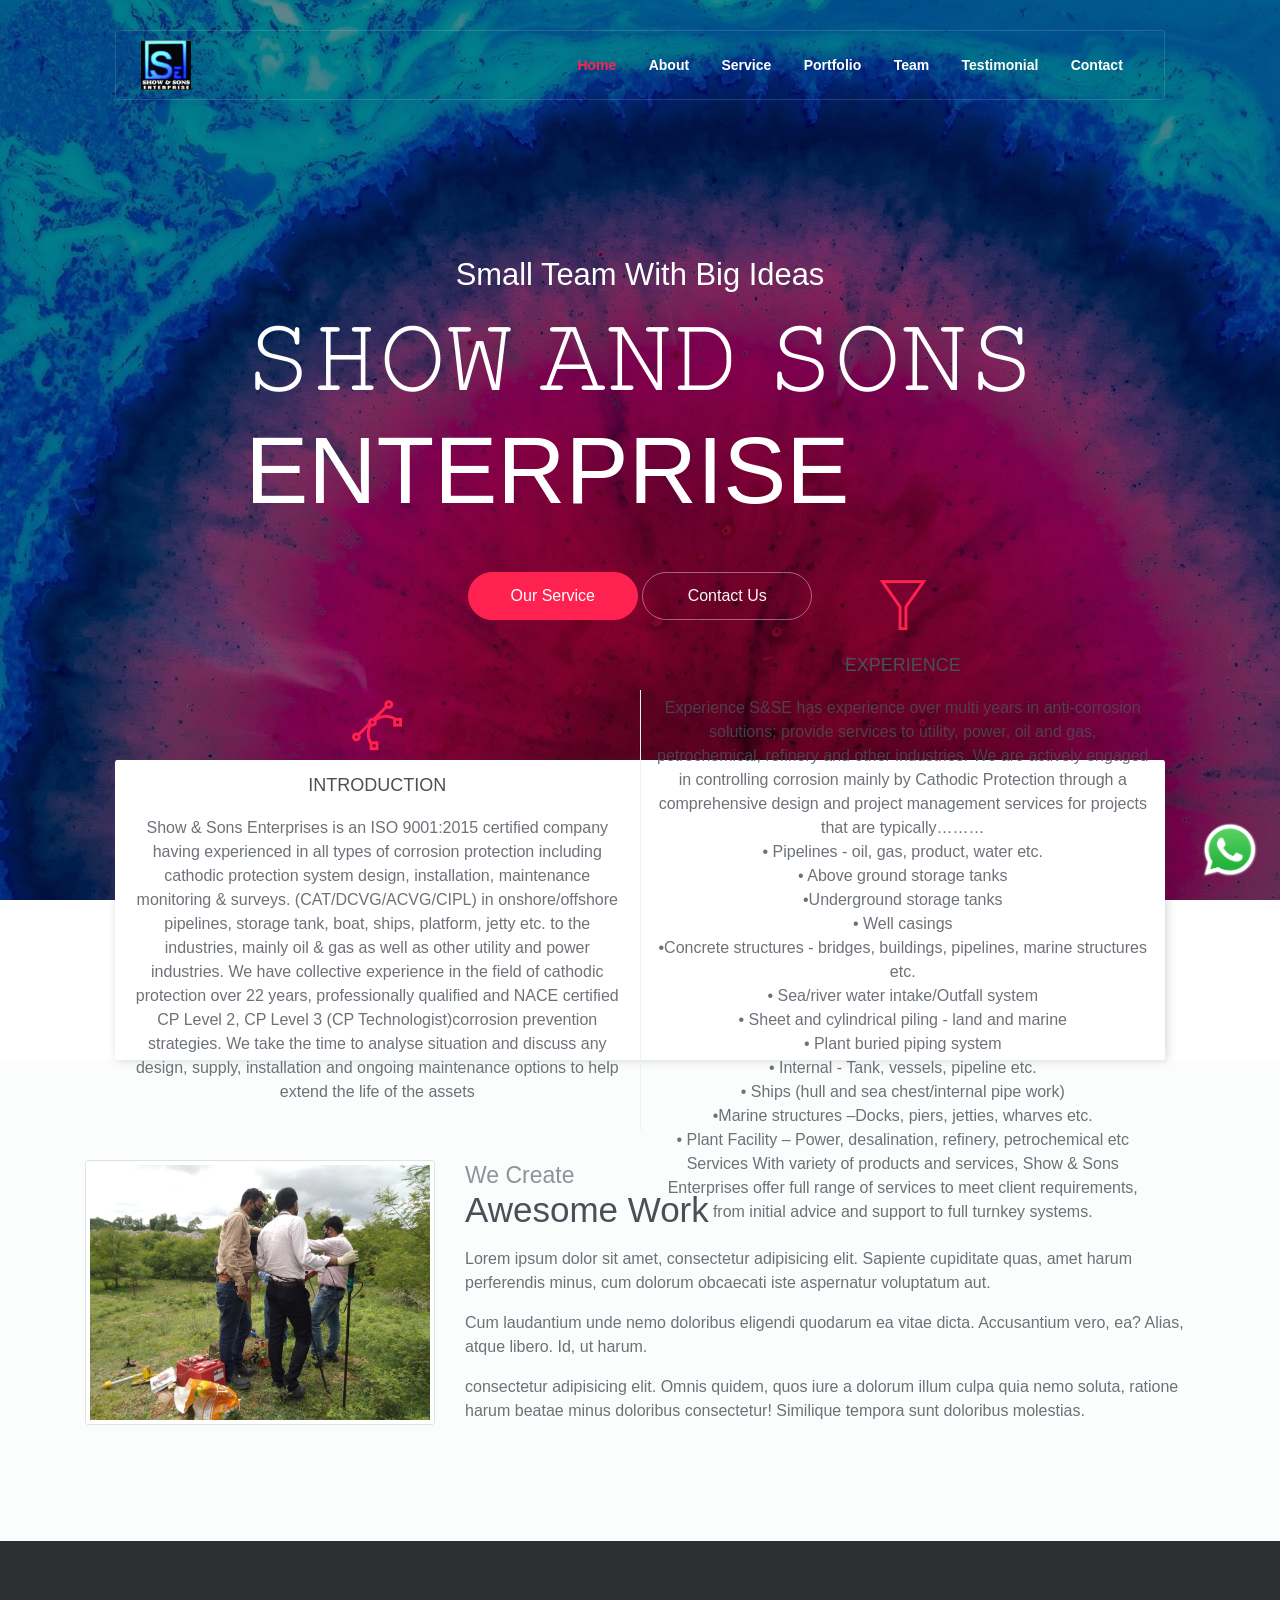
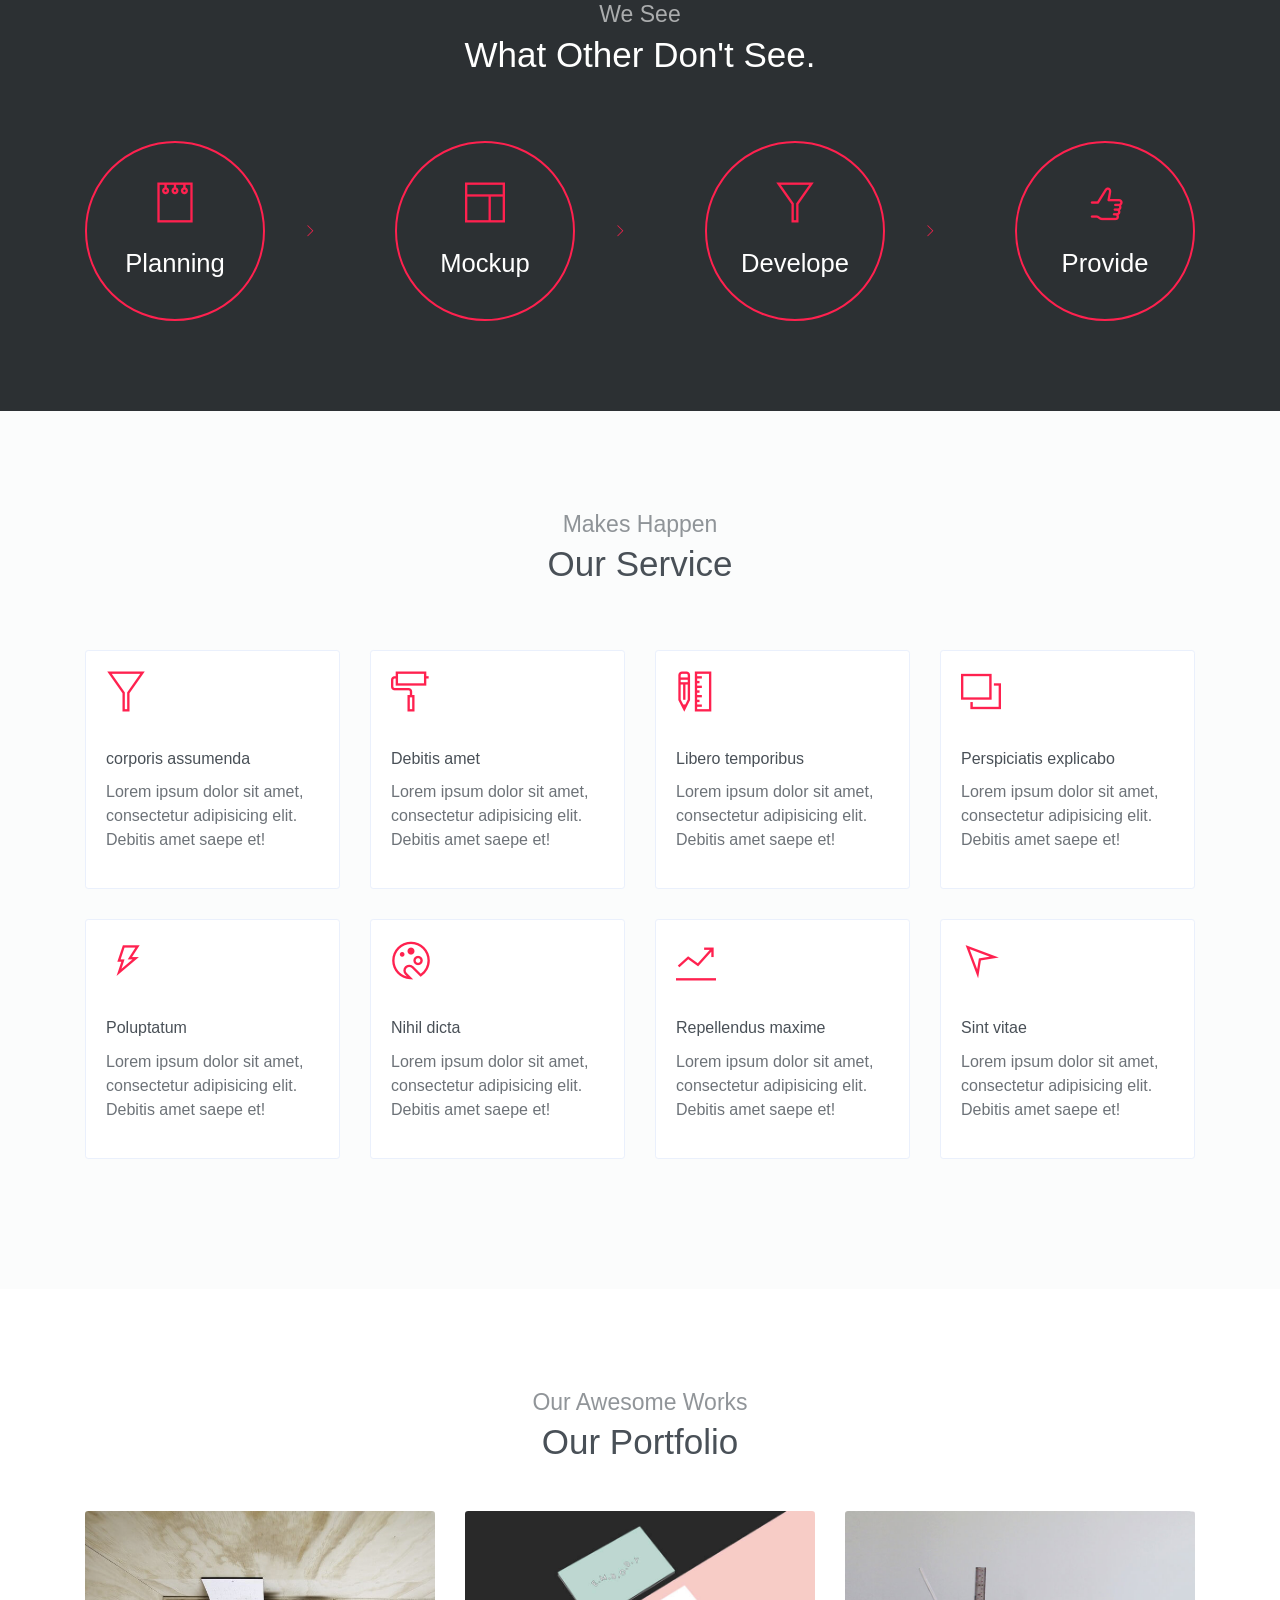
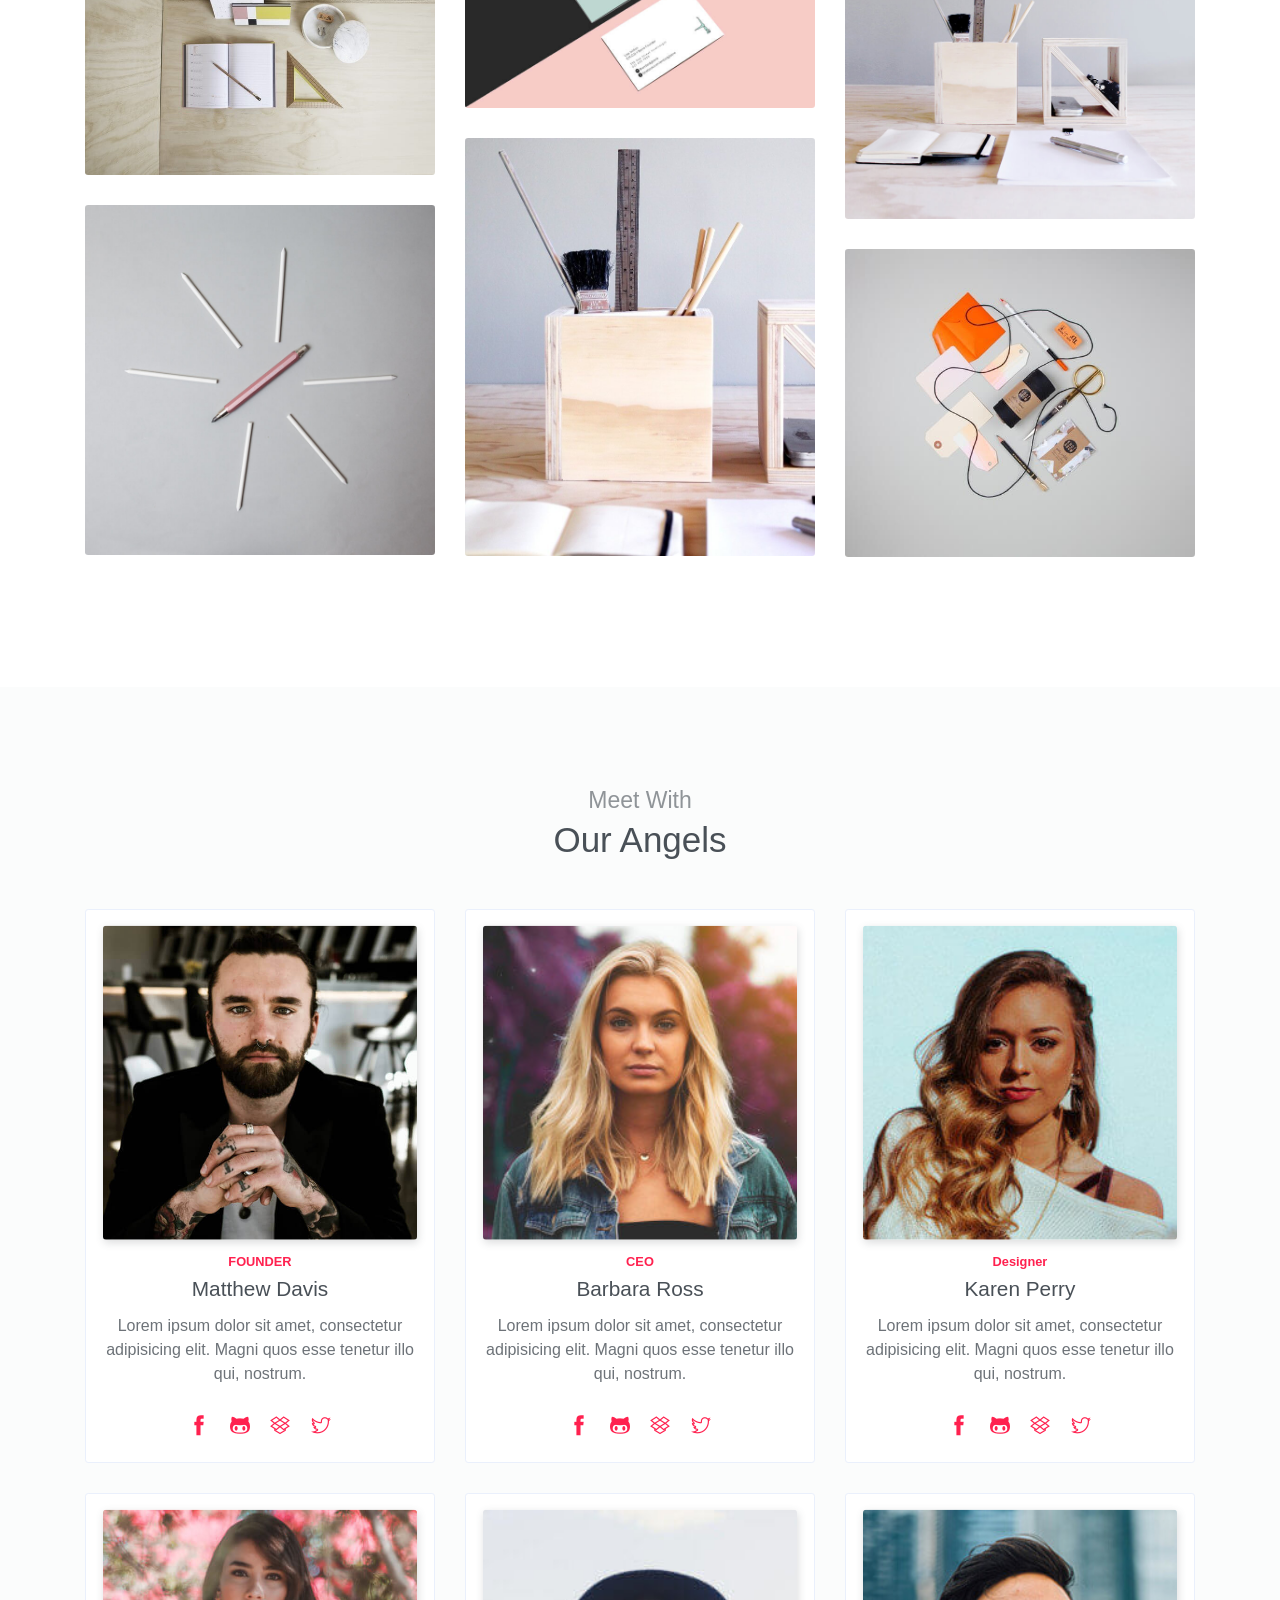
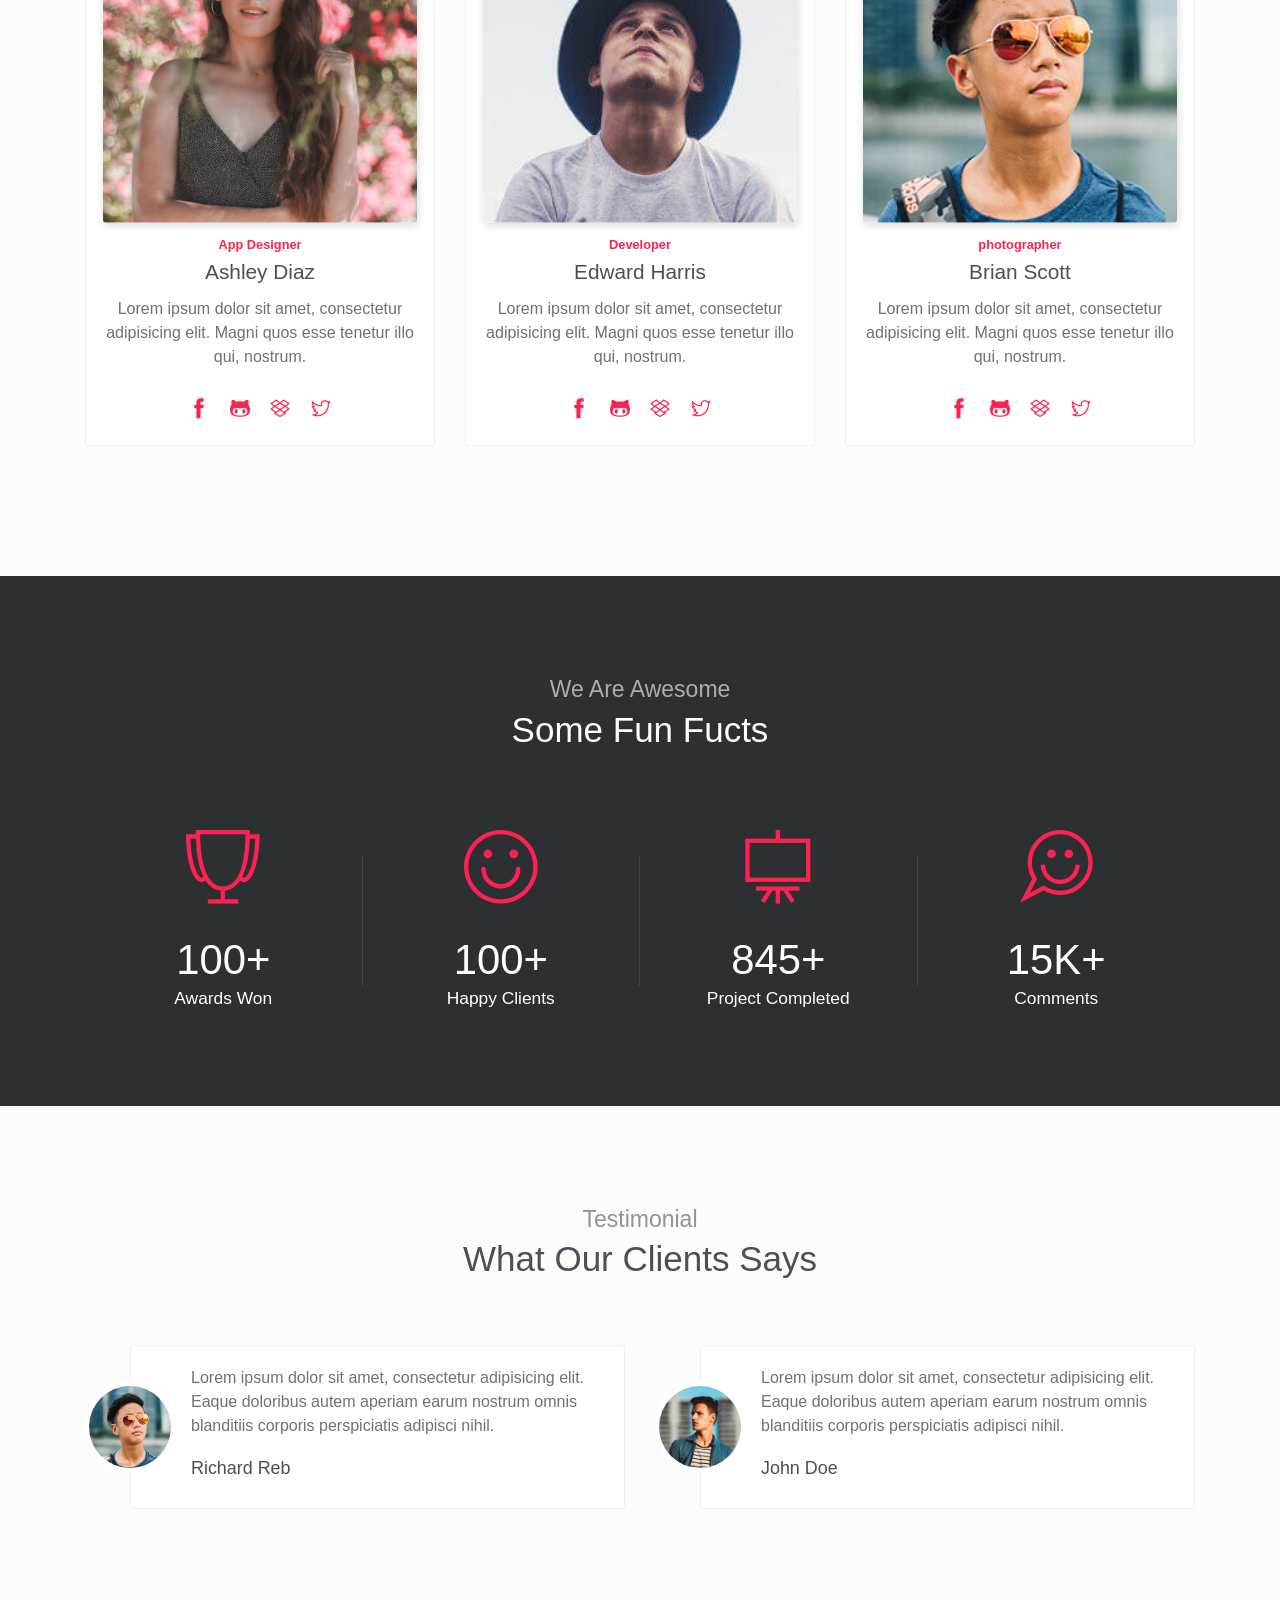
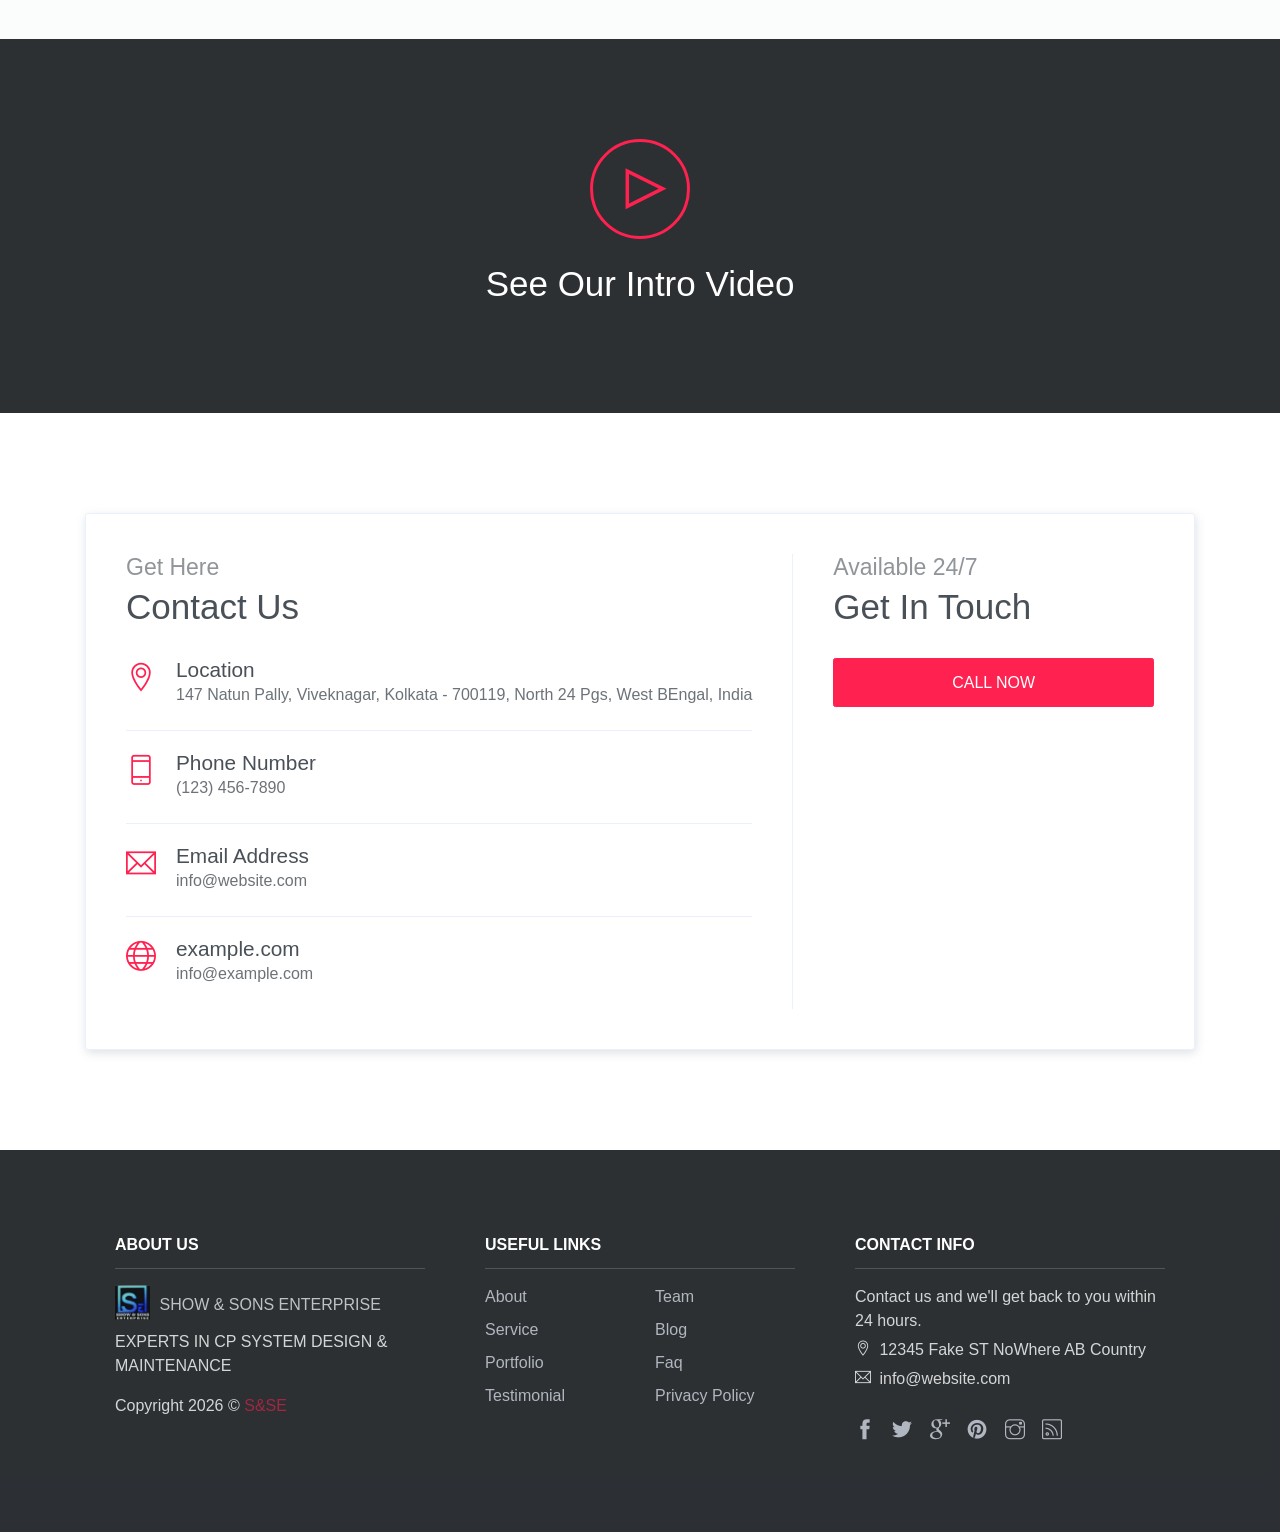
==== commit fdfdf73e: "Logo, Data," ====
--- a/index.html
+++ b/index.html
@@ -82,19 +82,52 @@
     <div class="box text-center">
         <div class="box-item">
             <i class="ti-vector"></i>
-            <h6 class="box-title">UX/UI Design</h6>
-            <p>Lorem ipsum dolor sit amet, consectetur adipisicing elit. Omnis excepturi, repellat esse laborum explicabo quia.</p>
+            <h6 class="box-title">INTRODUCTION</h6>
+            <p>
+                Show & Sons Enterprises is an ISO 9001:2015
+certified company having experienced in all types of corrosion protection
+including cathodic protection system design, installation, maintenance
+monitoring & surveys. (CAT/DCVG/ACVG/CIPL) in onshore/offshore
+pipelines, storage tank, boat, ships, platform, jetty etc. to the industries, mainly
+oil & gas as well as other utility and power industries. We have collective
+experience in the field of cathodic protection over 22 years, professionally
+qualified and NACE certified CP Level 2, CP Level 3 (CP
+Technologist)corrosion prevention strategies. We take the time to analyse
+situation and discuss any design, supply, installation and ongoing maintenance
+options to help extend the life of the assets 
+            
+            </p>
         </div>
         <div class="box-item">
             <i class="ti-filter"></i>
-            <h6 class="box-title">Web Development</h6>
-            <p>Lorem ipsum dolor sit amet, consectetur adipisicing elit. Omnis excepturi, repellat esse laborum explicabo quia.</p>
-        </div>
-        <div class="box-item">
+            <h6 class="box-title">EXPERIENCE</h6>
+            <p>Experience
+                S&SE has experience over multi years in anti-corrosion solutions; provide
+                services to utility, power, oil and gas, petrochemical, refinery and other
+                industries. We are actively engaged in controlling corrosion mainly by Cathodic
+                Protection through a comprehensive design and project management services
+                for projects that are typically……… </BR>
+                • Pipelines - oil, gas, product, water etc.</BR>
+                • Above ground storage tanks</BR>
+                •Underground storage tanks</BR>
+                • Well casings</BR>
+                •Concrete structures - bridges, buildings, pipelines, marine structures etc.</BR>
+                • Sea/river water intake/Outfall system</BR>
+                • Sheet and cylindrical piling - land and marine</BR>
+                • Plant buried piping system</BR>
+                • Internal - Tank, vessels, pipeline etc.</BR>
+                • Ships (hull and sea chest/internal pipe work)</BR>
+                •Marine structures –Docks, piers, jetties, wharves etc.</BR>
+                • Plant Facility – Power, desalination, refinery, petrochemical etc Services
+                With variety of products and services, Show & Sons Enterprises offer full
+                range of services to meet client requirements, from initial advice and
+                support to full turnkey systems.</p>
+        </div>
+        <!-- <div class="box-item">
             <i class="ti-mobile"></i>
             <h6 class="box-title">App Design</h6>
             <p>Lorem ipsum dolor sit amet, consectetur adipisicing elit. Omnis excepturi, repellat esse laborum explicabo quia.</p>
-        </div>
+        </div> -->
     </div>
     <!-- End of Box -->
 
@@ -103,7 +136,7 @@
         <div class="container">
             <div class="row align-items-center">
                 <div class="col-md-5 col-lg-4">
-                    <img src="assets/imgs/about.jpg" alt="Download free bootstrap 4 landing page, free boootstrap 4 templates, Download free bootstrap 4.1 landing page, free boootstrap 4.1.1 templates, Creative studio Landing page" class="w-100 img-thumbnail mb-3">
+                    <img src="assets/imgs/about.jpeg" alt="Download free bootstrap 4 landing page, free boootstrap 4 templates, Download free bootstrap 4.1 landing page, free boootstrap 4.1.1 templates, Creative studio Landing page" class="w-100 img-thumbnail mb-3">
                 </div>
                 <div class="col-md-7 col-lg-8">
                     <h6 class="section-subtitle mb-0">We Create</h6>
@@ -501,7 +534,7 @@
     <!-- end of modal -->
 
     <!-- Blog Section -->
-    <section id="blog">
+    <!-- <section id="blog">
         <div class="container">
             <h6 class="section-subtitle text-center">News Feeds</h6>
             <h6 class="section-title mb-6 text-center">Our Blog</h6>
@@ -551,7 +584,7 @@
                 </div>
             </div>
         </div>
-    </section>
+    </section> -->
     <!-- End of Blog Section -->
 
     <!-- Contact Section -->
@@ -566,7 +599,7 @@
                         <i class="ti-location-pin"></i>
                         <div class="">
                             <h5>Location</h5>
-                            <p> 12345 Fake ST NoWhere AB Country</p>
+                            <p> 147 Natun Pally, Viveknagar, Kolkata - 700119, North 24 Pgs, West BEngal, India</p>
                         </div>                          
                     </div>
                     <div class="item">
@@ -595,7 +628,7 @@
                     <h6 class="section-subtitle">Available 24/7</h6>
                     <h6 class="section-title mb-4">Get In Touch</h6>
                     <form>
-                        <div class="form-group">
+                       <!-- <div class="form-group">
                             <input type="email" class="form-control form-control-lg" id="exampleInputEmail1" aria-describedby="emailHelp" placeholder="Enter email" required>
                         </div>
                         <div class="form-group">
@@ -603,8 +636,8 @@
                         </div>
                         <div class="form-group">
                             <textarea name="contact-message" id="" cols="30" rows="7" class="form-control form-control-lg" placeholder="Message"></textarea>
-                        </div>
-                        <button type="submit" class="btn btn-primary btn-block btn-lg mt-3">Send Message</button>
+                        </div> -->
+                        <button type="submit" class="btn btn-primary btn-block btn-lg mt-3">CALL NOW</button>
                     </form>
                 </div>
             </div>
@@ -623,11 +656,11 @@
                         <li class="list-body">
                             <a href="#" class="logo">
                                 <img src="assets/imgs/logo.png" alt="Download free bootstrap 4 landing page, free boootstrap 4 templates, Download free bootstrap 4.1 landing page, free boootstrap 4.1.1 templates, Creative studio Landing page">
-                                <h6>Creative Studio</h6>
+                                <h6>SHOW & SONS ENTERPRISE</h6>
                             </a>
-                            <p>Lorem ipsum dolor sit amet, consectetur adipisicing elit. Beatae nobis fugit maxime deleniti minus optio accusamus, quam maiores explicabo sunt.</p> 
+                            <p>EXPERTS IN CP SYSTEM DESIGN & MAINTENANCE</p> 
                             <p class="mt-3">
-                                Copyright <script>document.write(new Date().getFullYear())</script> &copy; <a class="d-inline text-primary" href="http://www.devcrud.com">DevCRUD</a>
+                                Copyright <script>document.write(new Date().getFullYear())</script> &copy; <a class="d-inline text-primary" href="blank">S&SE</a>
                             </p>                   
                         </li>
                     </ul>
